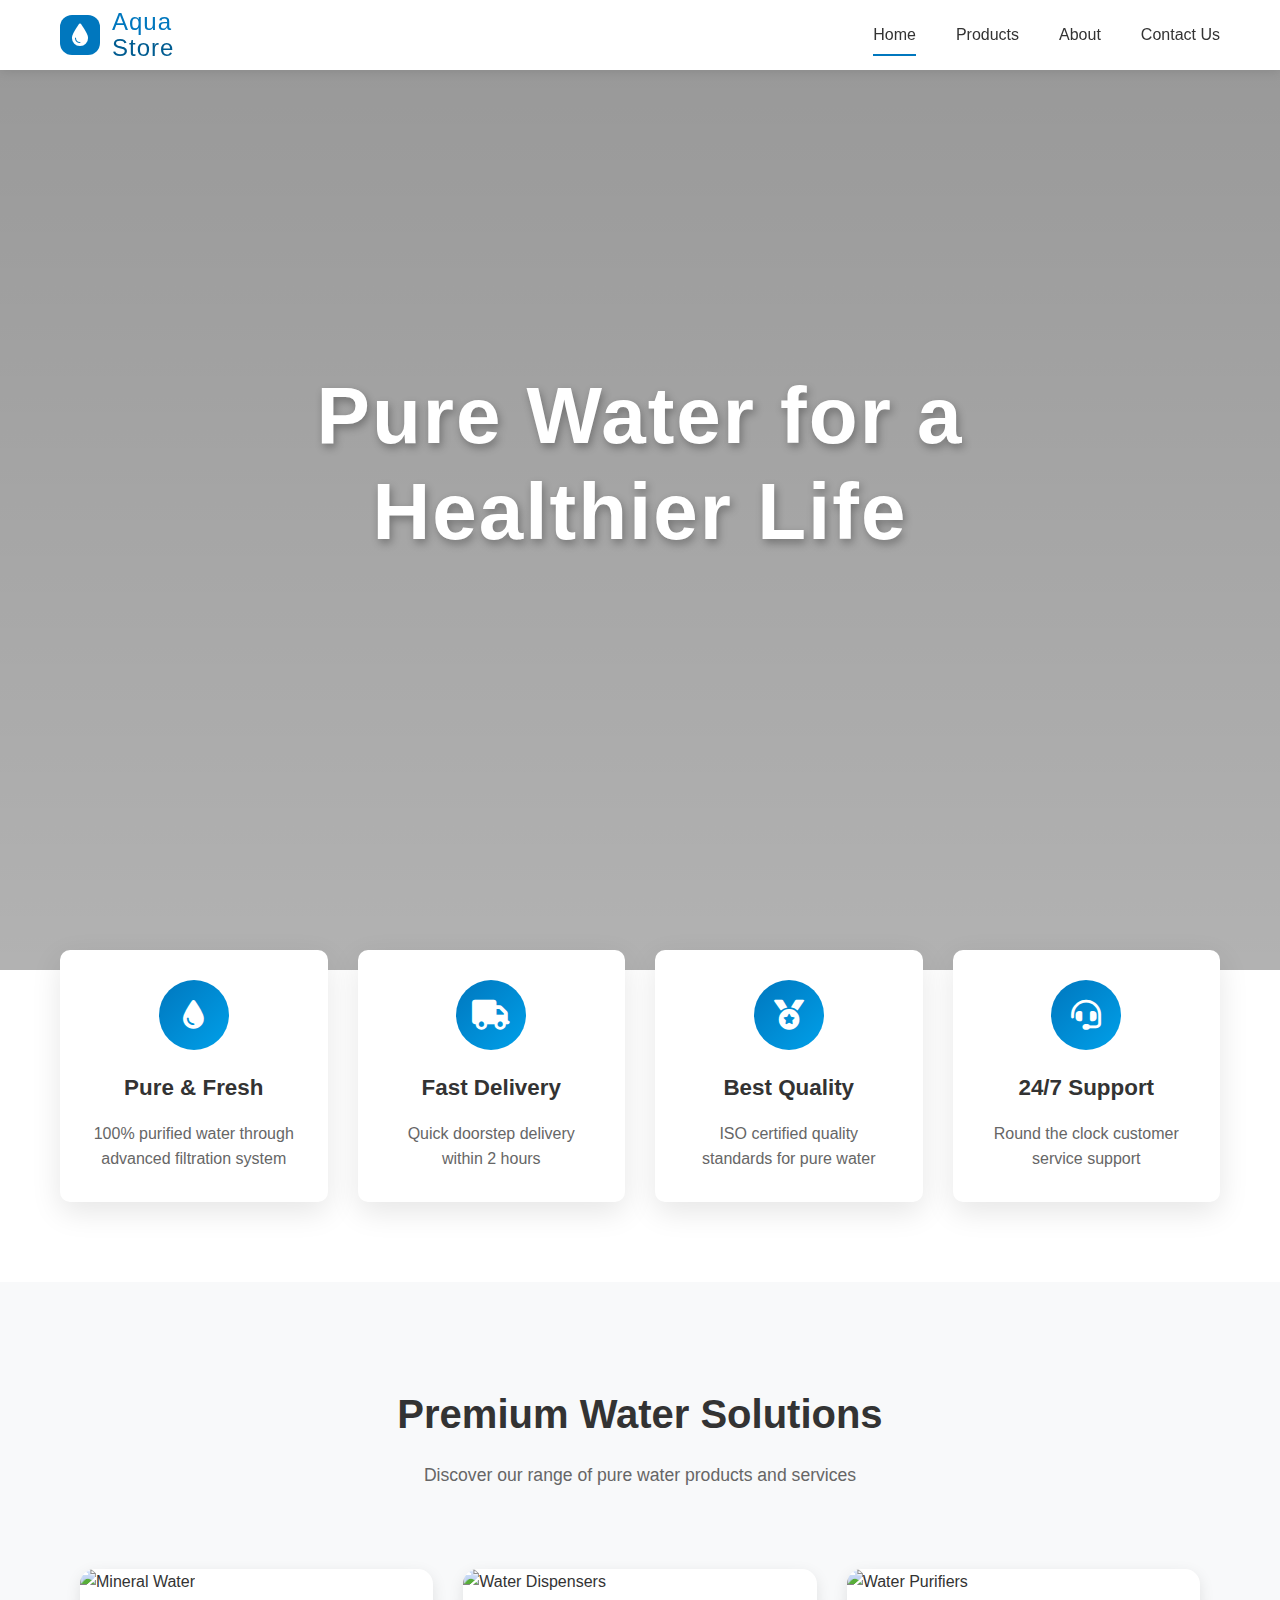
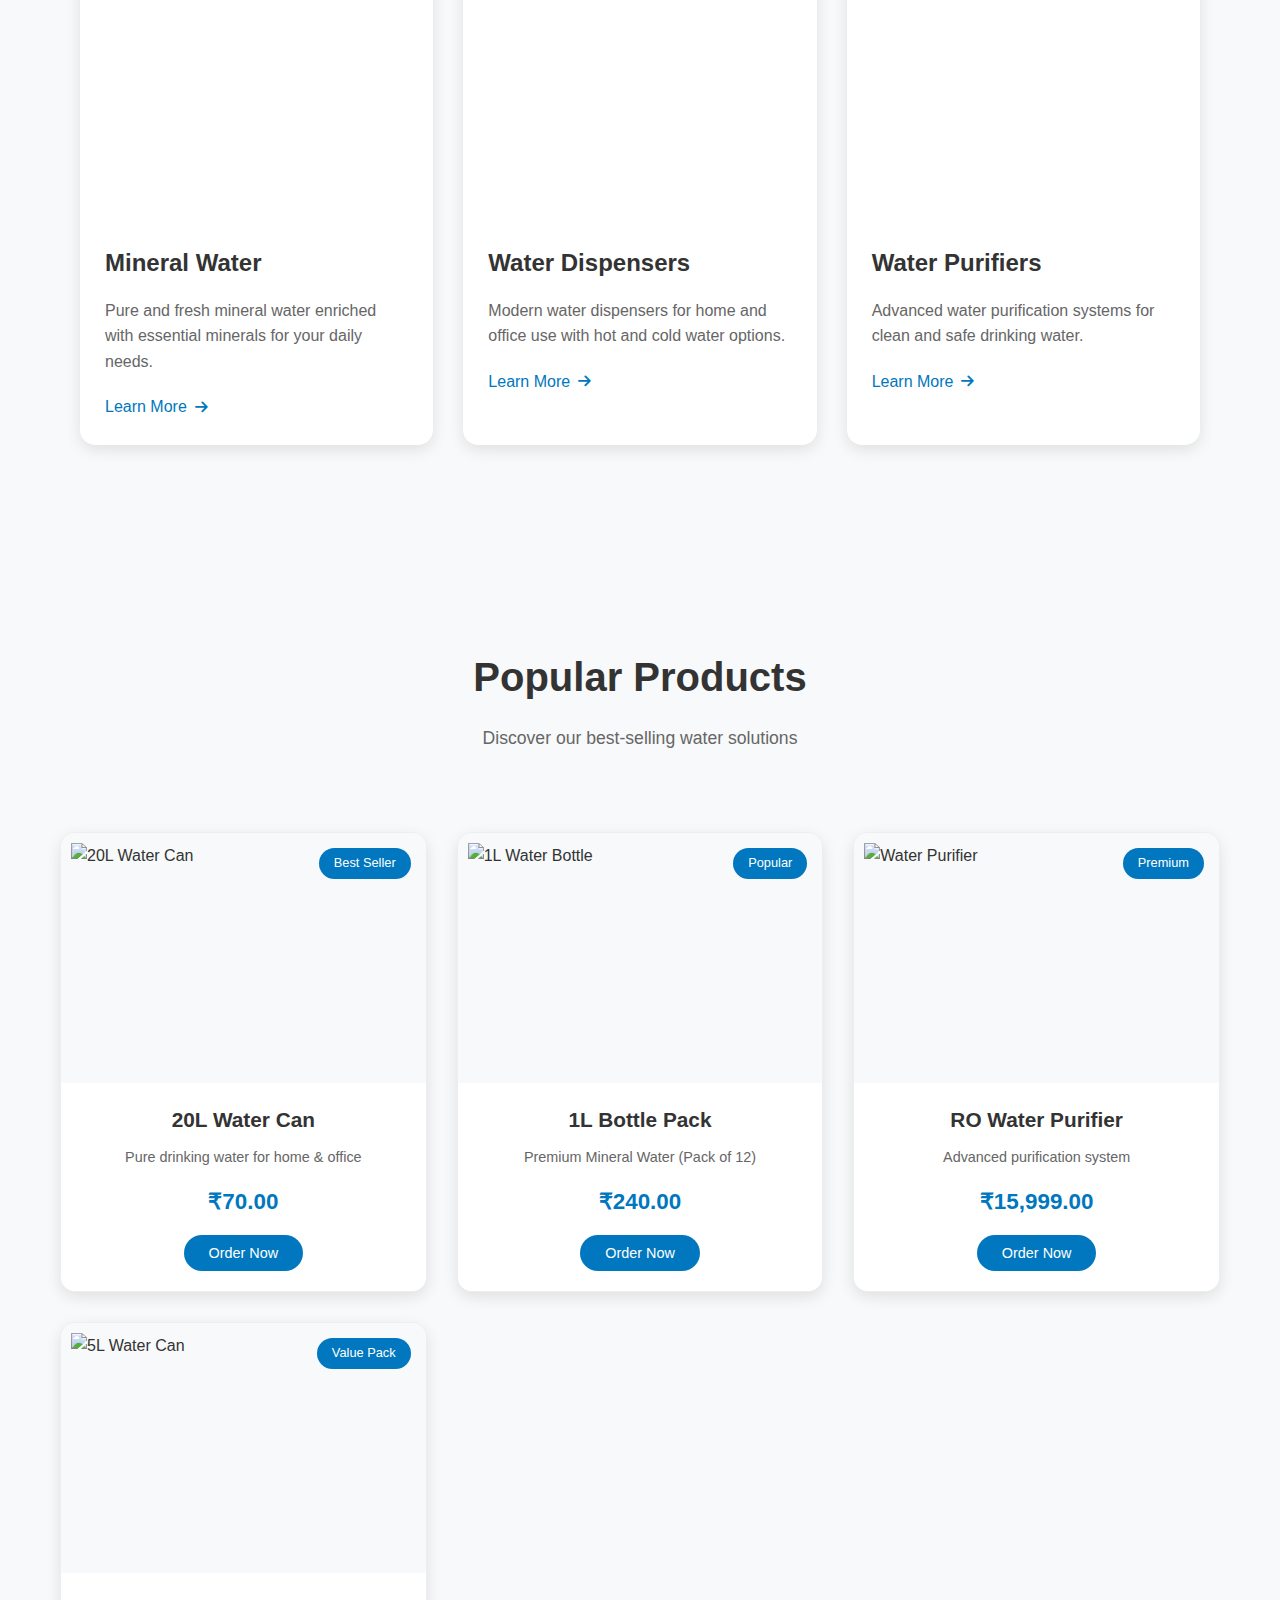
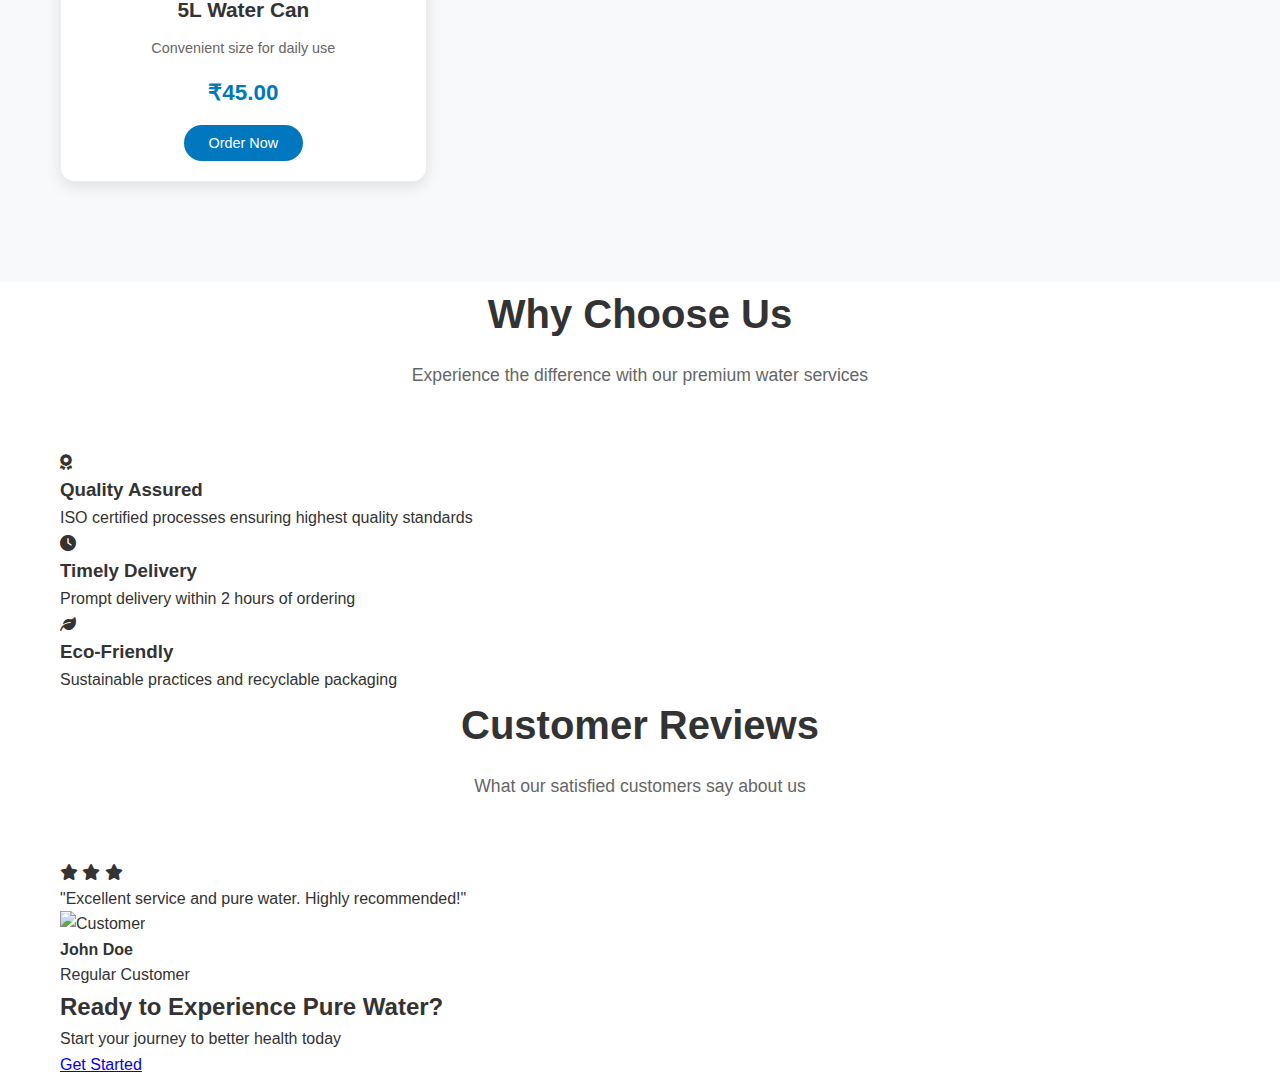
==== index.html @ cf0a8f60 "aqua store" ====
<!DOCTYPE html>
<html lang="en">
<head>
    <meta charset="UTF-8">
    <meta name="viewport" content="width=device-width, initial-scale=1.0">
    <title>Aqua Store - Pure Water Solutions</title>
    <link rel="stylesheet" href="styles.css">
    <link rel="stylesheet" href="https://cdnjs.cloudflare.com/ajax/libs/font-awesome/6.0.0/css/all.min.css">
</head>
<body>
    <!-- Navigation Bar with Modern Simple Logo -->
    <nav class="navbar">
        <div class="nav-container">
            <div class="logo">
                <a href="index.html">
                    <div class="logo-icon">
                        <i class="fas fa-tint"></i>
                    </div>
                    <div class="logo-text">
                        <span class="logo-primary">Aqua</span>
                        <span class="logo-secondary">Store</span>
                    </div>
                </a>
            </div>
            
            <div class="nav-links">
                <a href="index.html" class="active">Home</a>
                <a href="products.html">Products</a>
                <a href="about.html">About</a>
                <a href="contact.html">Contact Us</a>
            </div>

            <div class="mobile-menu">
                <i class="fas fa-bars"></i>
            </div>
        </div>
    </nav>

    <!-- Hero Section -->
    <section class="hero">
        <div class="hero-overlay"></div>
        <div class="hero-content">
            <h1>Pure Water for a<br>Healthier Life</h1>
            <p>Delivering premium quality drinking water to your doorstep</p>
        </div>
    </section>

    <!-- After Hero Section -->
    <section class="features-section">
        <div class="container">
            <div class="features-grid">
                <!-- Feature 1 -->
                <div class="feature-card">
                    <div class="feature-icon">
                        <i class="fas fa-tint"></i>
                    </div>
                    <div class="feature-content">
                        <h3>Pure & Fresh</h3>
                        <p>100% purified water through advanced filtration system</p>
                    </div>
                </div>

                <!-- Feature 2 -->
                <div class="feature-card">
                    <div class="feature-icon">
                        <i class="fas fa-truck"></i>
                    </div>
                    <div class="feature-content">
                        <h3>Fast Delivery</h3>
                        <p>Quick doorstep delivery within 2 hours</p>
                    </div>
                </div>

                <!-- Feature 3 -->
                <div class="feature-card">
                    <div class="feature-icon">
                        <i class="fas fa-medal"></i>
                    </div>
                    <div class="feature-content">
                        <h3>Best Quality</h3>
                        <p>ISO certified quality standards for pure water</p>
                    </div>
                </div>

                <!-- Feature 4 -->
                <div class="feature-card">
                    <div class="feature-icon">
                        <i class="fas fa-headset"></i>
                    </div>
                    <div class="feature-content">
                        <h3>24/7 Support</h3>
                        <p>Round the clock customer service support</p>
                    </div>
                </div>
            </div>
        </div>
    </section>

    <!-- About/Services Section -->
    <section class="services-section">
        <div class="container">
            <div class="section-header">
                <h2>Premium Water Solutions</h2>
                <p>Discover our range of pure water products and services</p>
            </div>

            <div class="services-grid">
                <!-- Service 1 -->
                <div class="service-card">
                    <div class="service-image">
                        <img src="https://images.pexels.com/photos/1000445/pexels-photo-1000445.jpeg" alt="Mineral Water">
                    </div>
                    <div class="service-content">
                        <h3>Mineral Water</h3>
                        <p>Pure and fresh mineral water enriched with essential minerals for your daily needs.</p>
                        <a href="#" class="learn-more">Learn More <i class="fas fa-arrow-right"></i></a>
                    </div>
                </div>

                <!-- Service 2 -->
                <div class="service-card">
                    <div class="service-image">
                        <img src="https://images.pexels.com/photos/1346132/pexels-photo-1346132.jpeg" alt="Water Dispensers">
                    </div>
                    <div class="service-content">
                        <h3>Water Dispensers</h3>
                        <p>Modern water dispensers for home and office use with hot and cold water options.</p>
                        <a href="#" class="learn-more">Learn More <i class="fas fa-arrow-right"></i></a>
                    </div>
                </div>

                <!-- Service 3 -->
                <div class="service-card">
                    <div class="service-image">
                        <img src="https://images.pexels.com/photos/4495761/pexels-photo-4495761.jpeg" alt="Water Purifiers">
                    </div>
                    <div class="service-content">
                        <h3>Water Purifiers</h3>
                        <p>Advanced water purification systems for clean and safe drinking water.</p>
                        <a href="#" class="learn-more">Learn More <i class="fas fa-arrow-right"></i></a>
                    </div>
                </div>
            </div>
        </div>
    </section>

    <!-- Popular Products Section -->
    <section class="popular-products">
        <div class="container">
            <div class="section-header">
                <h2>Popular Products</h2>
                <p>Discover our best-selling water solutions</p>
            </div>
            
            <div class="products-grid">
                <!-- Product 1 - 20L Can -->
                <div class="product-card">
                    <div class="product-image">
                        <img src="https://images.pexels.com/photos/7879909/pexels-photo-7879909.jpeg" alt="20L Water Can">
                        <div class="product-tag">Best Seller</div>
                    </div>
                    <div class="product-info">
                        <h3>20L Water Can</h3>
                        <p>Pure drinking water for home & office</p>
                        <div class="product-price">₹70.00</div>
                        <button class="order-btn">Order Now</button>
                    </div>
                </div>

                <!-- Product 2 - 1L Bottle Pack -->
                <div class="product-card">
                    <div class="product-image">
                        <img src="https://images.pexels.com/photos/1000084/pexels-photo-1000084.jpeg" alt="1L Water Bottle">
                        <div class="product-tag">Popular</div>
                    </div>
                    <div class="product-info">
                        <h3>1L Bottle Pack</h3>
                        <p>Premium Mineral Water (Pack of 12)</p>
                        <div class="product-price">₹240.00</div>
                        <button class="order-btn">Order Now</button>
                    </div>
                </div>

                <!-- Product 3 - Water Purifier -->
                <div class="product-card">
                    <div class="product-image">
                        <img src="https://images.pexels.com/photos/7879838/pexels-photo-7879838.jpeg" alt="Water Purifier">
                        <div class="product-tag">Premium</div>
                    </div>
                    <div class="product-info">
                        <h3>RO Water Purifier</h3>
                        <p>Advanced purification system</p>
                        <div class="product-price">₹15,999.00</div>
                        <button class="order-btn">Order Now</button>
                    </div>
                </div>

                <!-- Product 4 - 5L Can -->
                <div class="product-card">
                    <div class="product-image">
                        <img src="https://images.pexels.com/photos/7879836/pexels-photo-7879836.jpeg" alt="5L Water Can">
                        <div class="product-tag">Value Pack</div>
                    </div>
                    <div class="product-info">
                        <h3>5L Water Can</h3>
                        <p>Convenient size for daily use</p>
                        <div class="product-price">₹45.00</div>
                        <button class="order-btn">Order Now</button>
                    </div>
                </div>
            </div>
        </div>
    </section>

    <!-- Why Choose Us Section -->
    <section class="why-choose-us">
        <div class="container">
            <div class="section-header">
                <h2>Why Choose Us</h2>
                <p>Experience the difference with our premium water services</p>
            </div>

            <div class="benefits-grid">
                <!-- Benefit 1 -->
                <div class="benefit-card">
                    <div class="benefit-icon">
                        <i class="fas fa-award"></i>
                    </div>
                    <h3>Quality Assured</h3>
                    <p>ISO certified processes ensuring highest quality standards</p>
                </div>

                <!-- Benefit 2 -->
                <div class="benefit-card">
                    <div class="benefit-icon">
                        <i class="fas fa-clock"></i>
                    </div>
                    <h3>Timely Delivery</h3>
                    <p>Prompt delivery within 2 hours of ordering</p>
                </div>

                <!-- Benefit 3 -->
                <div class="benefit-card">
                    <div class="benefit-icon">
                        <i class="fas fa-leaf"></i>
                    </div>
                    <h3>Eco-Friendly</h3>
                    <p>Sustainable practices and recyclable packaging</p>
                </div>
            </div>
        </div>
    </section>

    <!-- Customer Reviews Section -->
    <section class="customer-reviews">
        <div class="container">
            <div class="section-header">
                <h2>Customer Reviews</h2>
                <p>What our satisfied customers say about us</p>
            </div>

            <div class="reviews-grid">
                <!-- Review 1 -->
                <div class="review-card">
                    <div class="review-rating">
                        <i class="fas fa-star"></i>
                        <i class="fas fa-star"></i>
                        <i class="fas fa-star"></i>
                    </div>
                    <p class="review-text">"Excellent service and pure water. Highly recommended!"</p>
                    <div class="customer">
                        <img src="images/customer1.jpg" alt="Customer">
                        <div class="customer-info">
                            <h4>John Doe</h4>
                            <span>Regular Customer</span>
                        </div>
                    </div>
                </div>
                <!-- More review cards -->
            </div>
        </div>
    </section>

    <!-- Call to Action Section -->
    <section class="cta">
        <div class="container">
            <div class="cta-content">
                <h2>Ready to Experience Pure Water?</h2>
                <p>Start your journey to better health today</p>
                <a href="#contact" class="btn primary-btn">Get Started</a>
            </div>
        </div>
    </section>
</body>
</html>
---- styles.css ----
/* Base Styles */
:root {
    --primary-color: #0077be;
    --secondary-color: #005c91;
    --text-color: #333;
    --light-gray: #f8f9fa;
    --white: #ffffff;
}

* {
    margin: 0;
    padding: 0;
    box-sizing: border-box;
}

body {
    font-family: 'Arial', sans-serif;
    line-height: 1.6;
    color: var(--text-color);
}

.container {
    max-width: 1200px;
    margin: 0 auto;
    padding: 0 20px;
}

/* Hero Section with Professional Water Background */
.hero {
    height: 100vh;
    background: url('https://images.pexels.com/photos/1001682/pexels-photo-1001682.jpeg?auto=compress&cs=tinysrgb&w=1260&h=750&dpr=2') no-repeat center center;
    background-size: cover;
    position: relative;
    display: flex;
    align-items: center;
    justify-content: center;
    margin-top: 70px;
}

.hero-overlay {
    position: absolute;
    top: 0;
    left: 0;
    right: 0;
    bottom: 0;
    background: linear-gradient(
        rgba(0, 0, 0, 0.4),
        rgba(0, 0, 0, 0.3)
    );
}

.hero-content {
    position: relative;
    z-index: 2;
    max-width: 900px;
    padding: 0 20px;
    color: white;
    text-align: center;
    animation: fadeIn 1.5s ease;
}

.hero h1 {
    font-size: 5rem;
    font-weight: 800;
    margin-bottom: 25px;
    animation: scaleIn 1.2s ease;
    text-shadow: 2px 4px 8px rgba(0, 0, 0, 0.3);
    line-height: 1.2;
    letter-spacing: 2px;
}

.hero p {
    font-size: 1.8rem;
    animation: fadeInUp 1s ease 0.5s;
    opacity: 0;
    animation-fill-mode: forwards;
    text-shadow: 1px 2px 4px rgba(0, 0, 0, 0.3);
    max-width: 700px;
    margin: 0 auto;
    line-height: 1.5;
    letter-spacing: 0.5px;
}

/* Enhanced Animations */
@keyframes fadeIn {
    from {
        opacity: 0;
    }
    to {
        opacity: 1;
    }
}

@keyframes scaleIn {
    from {
        opacity: 0;
        transform: scale(0.9);
    }
    to {
        opacity: 1;
        transform: scale(1);
    }
}

@keyframes fadeInUp {
    from {
        opacity: 0;
        transform: translateY(30px);
    }
    to {
        opacity: 0.9;
        transform: translateY(0);
    }
}

/* Text Selection Color */
.hero ::selection {
    background: rgba(0, 119, 190, 0.3);
    color: white;
}

/* Responsive Styles */
@media (max-width: 1200px) {
    .hero h1 {
        font-size: 4.5rem;
    }

    .hero p {
        font-size: 1.6rem;
    }
}

@media (max-width: 768px) {
    .hero h1 {
        font-size: 3.8rem;
    }

    .hero p {
        font-size: 1.4rem;
    }
}

@media (max-width: 480px) {
    .hero h1 {
        font-size: 3rem;
    }

    .hero p {
        font-size: 1.2rem;
        padding: 0 10px;
    }
}

/* Optional: Add a subtle floating animation */
.hero-content {
    animation: float 6s ease-in-out infinite;
}

@keyframes float {
    0%, 100% {
        transform: translateY(0);
    }
    50% {
        transform: translateY(-10px);
    }
}

/* Product Header Styles */
.product-header {
    background: linear-gradient(rgba(0, 119, 190, 0.9), rgba(0, 119, 190, 0.9)),
                url('../images/products-banner.jpg');
    background-size: cover;
    background-position: center;
    padding: 80px 0;
    text-align: center;
    color: white;
    margin-top: 60px;
}

.product-header h1 {
    font-size: 2.5rem;
    margin-bottom: 15px;
    font-weight: 600;
}

.product-header p {
    font-size: 1.1rem;
    opacity: 0.9;
}

/* Category Filters */
.product-categories {
    padding: 60px 0;
}

.category-filters {
    display: flex;
    justify-content: center;
    gap: 15px;
    margin-bottom: 40px;
    flex-wrap: wrap;
}

.filter-btn {
    padding: 12px 24px;
    border: none;
    background: white;
    color: #333;
    border-radius: 30px;
    cursor: pointer;
    transition: all 0.3s ease;
    font-size: 0.95rem;
    box-shadow: 0 2px 10px rgba(0,0,0,0.1);
}

.filter-btn.active,
.filter-btn:hover {
    background: #0077be;
    color: white;
}

/* Products Grid */
.products-grid {
    display: grid;
    grid-template-columns: repeat(auto-fill, minmax(220px, 1fr));
    gap: 20px;
    padding: 20px 0;
}

.product-card {
    background: white;
    border-radius: 8px;
    overflow: hidden;
    box-shadow: 0 3px 10px rgba(0,0,0,0.1);
    transition: transform 0.3s ease;
    border: 1px solid #eee;
}

.product-card:hover {
    transform: translateY(-5px);
    box-shadow: 0 5px 15px rgba(0,0,0,0.15);
}

.product-image {
    position: relative;
    width: 100%;
    height: 200px;
    background: #f8f9fa;
    overflow: hidden;
    display: flex;
    align-items: center;
    justify-content: center;
}

.product-image img {
    width: 100%;
    height: 100%;
    object-fit: contain;
    padding: 10px;
    transition: transform 0.3s ease;
}

.product-card:hover .product-image img {
    transform: scale(1.05);
}

.product-overlay {
    position: absolute;
    top: 0;
    left: 0;
    right: 0;
    bottom: 0;
    background: rgba(0, 0, 0, 0.5);
    display: flex;
    align-items: center;
    justify-content: center;
    opacity: 0;
    transition: opacity 0.3s ease;
}

.product-card:hover .product-overlay {
    opacity: 1;
}

.quick-view {
    padding: 8px 20px;
    background: white;
    color: #333;
    border: none;
    border-radius: 25px;
    cursor: pointer;
    font-weight: 500;
    transition: all 0.3s ease;
    font-size: 0.9rem;
}

.quick-view:hover {
    background: #0077be;
    color: white;
}

.product-info {
    padding: 15px;
    background: white;
}

.product-info h3 {
    font-size: 1.1rem;
    color: #333;
    margin-bottom: 5px;
    font-weight: 600;
}

.product-desc {
    font-size: 0.85rem;
    color: #666;
    margin-bottom: 12px;
}

.product-details {
    display: flex;
    justify-content: space-between;
    align-items: center;
}

.price {
    font-size: 1.1rem;
    font-weight: 600;
    color: #0077be;
}

.add-to-cart {
    padding: 6px 15px;
    background: #0077be;
    color: white;
    border: none;
    border-radius: 25px;
    cursor: pointer;
    transition: all 0.3s ease;
    font-size: 0.85rem;
}

.add-to-cart:hover {
    background: #005c91;
}

/* Responsive Design */
@media (max-width: 992px) {
    .products-grid {
        grid-template-columns: repeat(auto-fill, minmax(200px, 1fr));
        gap: 15px;
    }
}

@media (max-width: 768px) {
    .product-header {
        padding: 60px 0;
    }

    .product-header h1 {
        font-size: 2rem;
    }

    .category-filters {
        gap: 10px;
    }

    .filter-btn {
        padding: 10px 20px;
        font-size: 0.9rem;
    }

    .products-grid {
        grid-template-columns: repeat(auto-fill, minmax(180px, 1fr));
        gap: 15px;
    }

    .product-image {
        height: 180px;
    }
}

@media (max-width: 576px) {
    .product-header h1 {
        font-size: 1.8rem;
    }

    .product-header p {
        font-size: 1rem;
    }

    .category-filters {
        flex-direction: column;
        align-items: center;
    }

    .filter-btn {
        width: 100%;
        max-width: 200px;
    }

    .products-grid {
        grid-template-columns: repeat(2, 1fr);
        gap: 10px;
    }

    .product-image {
        height: 160px;
    }

    .product-info {
        padding: 10px;
    }

    .product-info h3 {
        font-size: 1rem;
    }

    .price {
        font-size: 1rem;
    }

    .add-to-cart {
        padding: 5px 12px;
        font-size: 0.8rem;
    }
}

/* Navigation Styles */
.navbar {
    position: fixed;
    top: 0;
    left: 0;
    right: 0;
    background: rgba(255, 255, 255, 0.95);
    box-shadow: 0 2px 10px rgba(0, 0, 0, 0.1);
    z-index: 1000;
    backdrop-filter: blur(10px);
}

.nav-container {
    max-width: 1200px;
    margin: 0 auto;
    padding: 0 20px;
    height: 80px;
    display: flex;
    justify-content: space-between;
    align-items: center;
}

/* Logo Styles */
.logo a {
    display: flex;
    align-items: center;
    text-decoration: none;
    color: var(--primary-color);
    gap: 10px;
}

.logo i {
    font-size: 2rem;
    color: var(--primary-color);
}

.logo span {
    font-size: 1.5rem;
    font-weight: 400;
    letter-spacing: 1px;
}

.logo strong {
    font-weight: 700;
    color: var(--secondary-color);
}

/* Optional: Add logo animation */
.logo i {
    animation: droplet 2s infinite;
}

@keyframes droplet {
    0% { transform: translateY(0); }
    50% { transform: translateY(3px); }
    100% { transform: translateY(0); }
}

/* Navigation Links */
.nav-links {
    display: flex;
    gap: 40px;
    align-items: center;
}

.nav-links a {
    text-decoration: none;
    color: var(--text-color);
    font-size: 1rem;
    font-weight: 500;
    padding: 8px 0;
    position: relative;
    transition: color 0.3s ease;
}

.nav-links a:hover {
    color: var(--primary-color);
}

.nav-links a::after {
    content: '';
    position: absolute;
    bottom: 0;
    left: 0;
    width: 0;
    height: 2px;
    background: var(--primary-color);
    transition: width 0.3s ease;
}

.nav-links a:hover::after,
.nav-links a.active::after {
    width: 100%;
}

/* Mobile Menu Icon */
.mobile-menu {
    display: none;
    cursor: pointer;
    font-size: 1.5rem;
    color: var(--text-color);
}

/* Responsive Navigation */
@media (max-width: 768px) {
    .nav-links {
        position: fixed;
        top: 80px;
        left: -100%;
        width: 100%;
        height: calc(100vh - 80px);
        background: var(--white);
        flex-direction: column;
        justify-content: center;
        gap: 30px;
        transition: left 0.3s ease;
    }

    .nav-links.active {
        left: 0;
    }

    .mobile-menu {
        display: block;
    }

    .logo span {
        font-size: 1.3rem;
    }
}

/* Animation for Mobile Menu */
@keyframes slideIn {
    from {
        opacity: 0;
        transform: translateY(-10px);
    }
    to {
        opacity: 1;
        transform: translateY(0);
    }
}

/* Add this JavaScript for mobile menu functionality */

/* SVG Logo Styles */
.logo {
    padding: 10px 0;
}

.logo a {
    text-decoration: none;
    display: flex;
    align-items: center;
}

.logo-svg {
    height: 40px;
    width: auto;
}

.water-drop {
    fill: var(--primary-color);
    animation: droplet 2s infinite;
}

.logo-text {
    fill: var(--primary-color);
    font-size: 24px;
    font-weight: 400;
    font-family: 'Arial', sans-serif;
    letter-spacing: 1px;
}

.logo-text-bold {
    fill: var(--secondary-color);
    font-size: 24px;
    font-weight: 700;
    font-family: 'Arial', sans-serif;
    letter-spacing: 1px;
}

/* Logo Animation */
@keyframes droplet {
    0% { transform: translateY(0); }
    50% { transform: translateY(3px); }
    100% { transform: translateY(0); }
}

/* Updated Navbar Styles */
.navbar {
    position: fixed;
    top: 0;
    left: 0;
    right: 0;
    background: rgba(255, 255, 255, 0.98);
    box-shadow: 0 2px 10px rgba(0, 0, 0, 0.1);
    z-index: 1000;
}

.nav-container {
    max-width: 1200px;
    margin: 0 auto;
    padding: 0 20px;
    height: 70px;
    display: flex;
    justify-content: space-between;
    align-items: center;
}

/* Responsive Styles */
@media (max-width: 768px) {
    .logo-svg {
        height: 35px;
    }
    
    .nav-container {
        height: 60px;
    }
}

@media (max-width: 480px) {
    .logo-svg {
        height: 30px;
    }
}

/* Modern Logo Styles */
.logo a {
    display: flex;
    align-items: center;
    text-decoration: none;
    gap: 12px;
}

.logo-icon {
    width: 40px;
    height: 40px;
    background: var(--primary-color);
    border-radius: 12px;
    display: flex;
    align-items: center;
    justify-content: center;
}

.logo-icon i {
    color: white;
    font-size: 1.5rem;
}

.logo-text {
    display: flex;
    flex-direction: column;
    line-height: 1.1;
}

.logo-primary {
    font-size: 1.4rem;
    font-weight: 600;
    color: var(--primary-color);
}

.logo-secondary {
    font-size: 1rem;
    color: var(--secondary-color);
    letter-spacing: 2px;
}

/* Animations */
@keyframes fadeInUp {
    from {
        opacity: 0;
        transform: translateY(20px);
    }
    to {
        opacity: 1;
        transform: translateY(0);
    }
}

/* Responsive Styles */
@media (max-width: 1200px) {
    .hero-content {
        padding: 0 40px;
    }

    .hero h1 {
        font-size: 4.2rem;
    }
}

@media (max-width: 768px) {
    .hero-content {
        padding: 0 30px;
        margin-left: 0;
    }

    .hero h1 {
        font-size: 3.5rem;
    }

    .hero p {
        font-size: 1.3rem;
    }
}

@media (max-width: 480px) {
    .hero-content {
        padding: 0 20px;
        text-align: center;
    }

    .hero h1 {
        font-size: 2.8rem;
    }

    .hero p {
        font-size: 1.2rem;
    }
}

/* Features Section Styles */
.features-section {
    padding: 80px 0;
    background: #ffffff;
}

.container {
    max-width: 1200px;
    margin: 0 auto;
    padding: 0 20px;
}

.features-grid {
    display: grid;
    grid-template-columns: repeat(4, 1fr);
    gap: 30px;
    margin-top: -100px; /* Pull features up over hero section */
    position: relative;
    z-index: 10;
}

.feature-card {
    background: white;
    padding: 30px;
    border-radius: 10px;
    box-shadow: 0 10px 30px rgba(0, 0, 0, 0.1);
    transition: transform 0.3s ease;
    text-align: center;
}

.feature-card:hover {
    transform: translateY(-5px);
}

.feature-icon {
    width: 70px;
    height: 70px;
    background: linear-gradient(135deg, #0077be, #00a0e9);
    border-radius: 50%;
    display: flex;
    align-items: center;
    justify-content: center;
    margin: 0 auto 20px;
}

.feature-icon i {
    font-size: 30px;
    color: white;
}

.feature-content h3 {
    color: #333;
    font-size: 1.4rem;
    margin-bottom: 15px;
    font-weight: 600;
}

.feature-content p {
    color: #666;
    font-size: 1rem;
    line-height: 1.6;
}

/* Hover Effects */
.feature-card:hover .feature-icon {
    animation: pulse 1s infinite;
}

@keyframes pulse {
    0% {
        transform: scale(1);
    }
    50% {
        transform: scale(1.05);
    }
    100% {
        transform: scale(1);
    }
}

/* Responsive Design */
@media (max-width: 1024px) {
    .features-grid {
        grid-template-columns: repeat(2, 1fr);
        gap: 20px;
        margin-top: -50px;
    }
}

@media (max-width: 768px) {
    .features-section {
        padding: 60px 0;
    }

    .feature-card {
        padding: 25px;
    }

    .feature-icon {
        width: 60px;
        height: 60px;
    }

    .feature-icon i {
        font-size: 25px;
    }

    .feature-content h3 {
        font-size: 1.2rem;
    }
}

@media (max-width: 480px) {
    .features-grid {
        grid-template-columns: 1fr;
        margin-top: 20px;
    }

    .features-section {
        padding: 40px 0;
    }
}

/* Services Section Styles */
.services-section {
    padding: 100px 0;
    background: #f8f9fa;
}

.section-header {
    text-align: center;
    margin-bottom: 60px;
}

.section-header h2 {
    font-size: 2.5rem;
    color: #333;
    margin-bottom: 15px;
    font-weight: 700;
}

.section-header p {
    font-size: 1.1rem;
    color: #666;
    max-width: 600px;
    margin: 0 auto;
}

.services-grid {
    display: grid;
    grid-template-columns: repeat(3, 1fr);
    gap: 30px;
    padding: 20px;
}

.service-card {
    background: white;
    border-radius: 15px;
    overflow: hidden;
    box-shadow: 0 5px 15px rgba(0, 0, 0, 0.1);
    transition: transform 0.3s ease;
}

.service-card:hover {
    transform: translateY(-10px);
}

.service-image {
    height: 250px;
    overflow: hidden;
}

.service-image img {
    width: 100%;
    height: 100%;
    object-fit: cover;
    transition: transform 0.3s ease;
}

.service-card:hover .service-image img {
    transform: scale(1.1);
}

.service-content {
    padding: 25px;
}

.service-content h3 {
    font-size: 1.5rem;
    color: #333;
    margin-bottom: 15px;
    font-weight: 600;
}

.service-content p {
    color: #666;
    font-size: 1rem;
    line-height: 1.6;
    margin-bottom: 20px;
}

.learn-more {
    display: inline-flex;
    align-items: center;
    color: #0077be;
    text-decoration: none;
    font-weight: 500;
    gap: 8px;
    transition: gap 0.3s ease;
}

.learn-more:hover {
    gap: 12px;
}

.learn-more i {
    font-size: 0.9rem;
    transition: transform 0.3s ease;
}

.learn-more:hover i {
    transform: translateX(3px);
}

/* Animation for cards */
@keyframes fadeInUp {
    from {
        opacity: 0;
        transform: translateY(20px);
    }
    to {
        opacity: 1;
        transform: translateY(0);
    }
}

.service-card {
    animation: fadeInUp 0.6s ease backwards;
}

/* Popular Products Section Styles */
.popular-products {
    padding: 80px 0;
    background: #f8f9fa;
}

.products-grid {
    display: grid;
    grid-template-columns: repeat(3, 1fr);
    gap: 30px;
    padding: 20px 0;
}

.product-card {
    background: white;
    border-radius: 15px;
    overflow: hidden;
    box-shadow: 0 5px 15px rgba(0, 0, 0, 0.1);
    transition: all 0.3s ease;
}

.product-card:hover {
    transform: translateY(-10px);
    box-shadow: 0 8px 25px rgba(0, 0, 0, 0.15);
}

.product-image {
    position: relative;
    height: 250px;
    overflow: hidden;
}

.product-image img {
    width: 100%;
    height: 100%;
    object-fit: cover;
    transition: transform 0.3s ease;
}

.product-card:hover .product-image img {
    transform: scale(1.1);
}

.product-tag {
    position: absolute;
    top: 15px;
    right: 15px;
    background: #0077be;
    color: white;
    padding: 5px 15px;
    border-radius: 20px;
    font-size: 0.8rem;
    font-weight: 500;
}

.product-info {
    padding: 20px;
    text-align: center;
}

.product-info h3 {
    font-size: 1.3rem;
    color: #333;
    margin-bottom: 10px;
    font-weight: 600;
}

.product-info p {
    color: #666;
    font-size: 0.9rem;
    margin-bottom: 15px;
}

.product-price {
    font-size: 1.4rem;
    color: #0077be;
    font-weight: 700;
    margin-bottom: 15px;
}

.order-btn {
    background: #0077be;
    color: white;
    border: none;
    padding: 10px 25px;
    border-radius: 25px;
    font-size: 0.9rem;
    font-weight: 500;
    cursor: pointer;
    transition: all 0.3s ease;
}

.order-btn:hover {
    background: #005c91;
    transform: translateY(-2px);
}

/* Responsive Design */
@media (max-width: 1024px) {
    .products-grid {
        grid-template-columns: repeat(2, 1fr);
        gap: 20px;
    }
}

@media (max-width: 768px) {
    .product-image {
        height: 200px;
    }
}

@media (max-width: 576px) {
    .products-grid {
        grid-template-columns: 1fr;
    }
}

/* Animation for cards */
.product-card {
    animation: fadeInUp 0.6s ease backwards;
}

.product-card:nth-child(1) { animation-delay: 0.1s; }
.product-card:nth-child(2) { animation-delay: 0.2s; }
.product-card:nth-child(3) { animation-delay: 0.3s; }
.product-card:nth-child(4) { animation-delay: 0.4s; }
.product-card:nth-child(5) { animation-delay: 0.5s; }

@keyframes fadeInUp {
    from {
        opacity: 0;
        transform: translateY(20px);
    }
    to {
        opacity: 1;
        transform: translateY(0);
    }
}
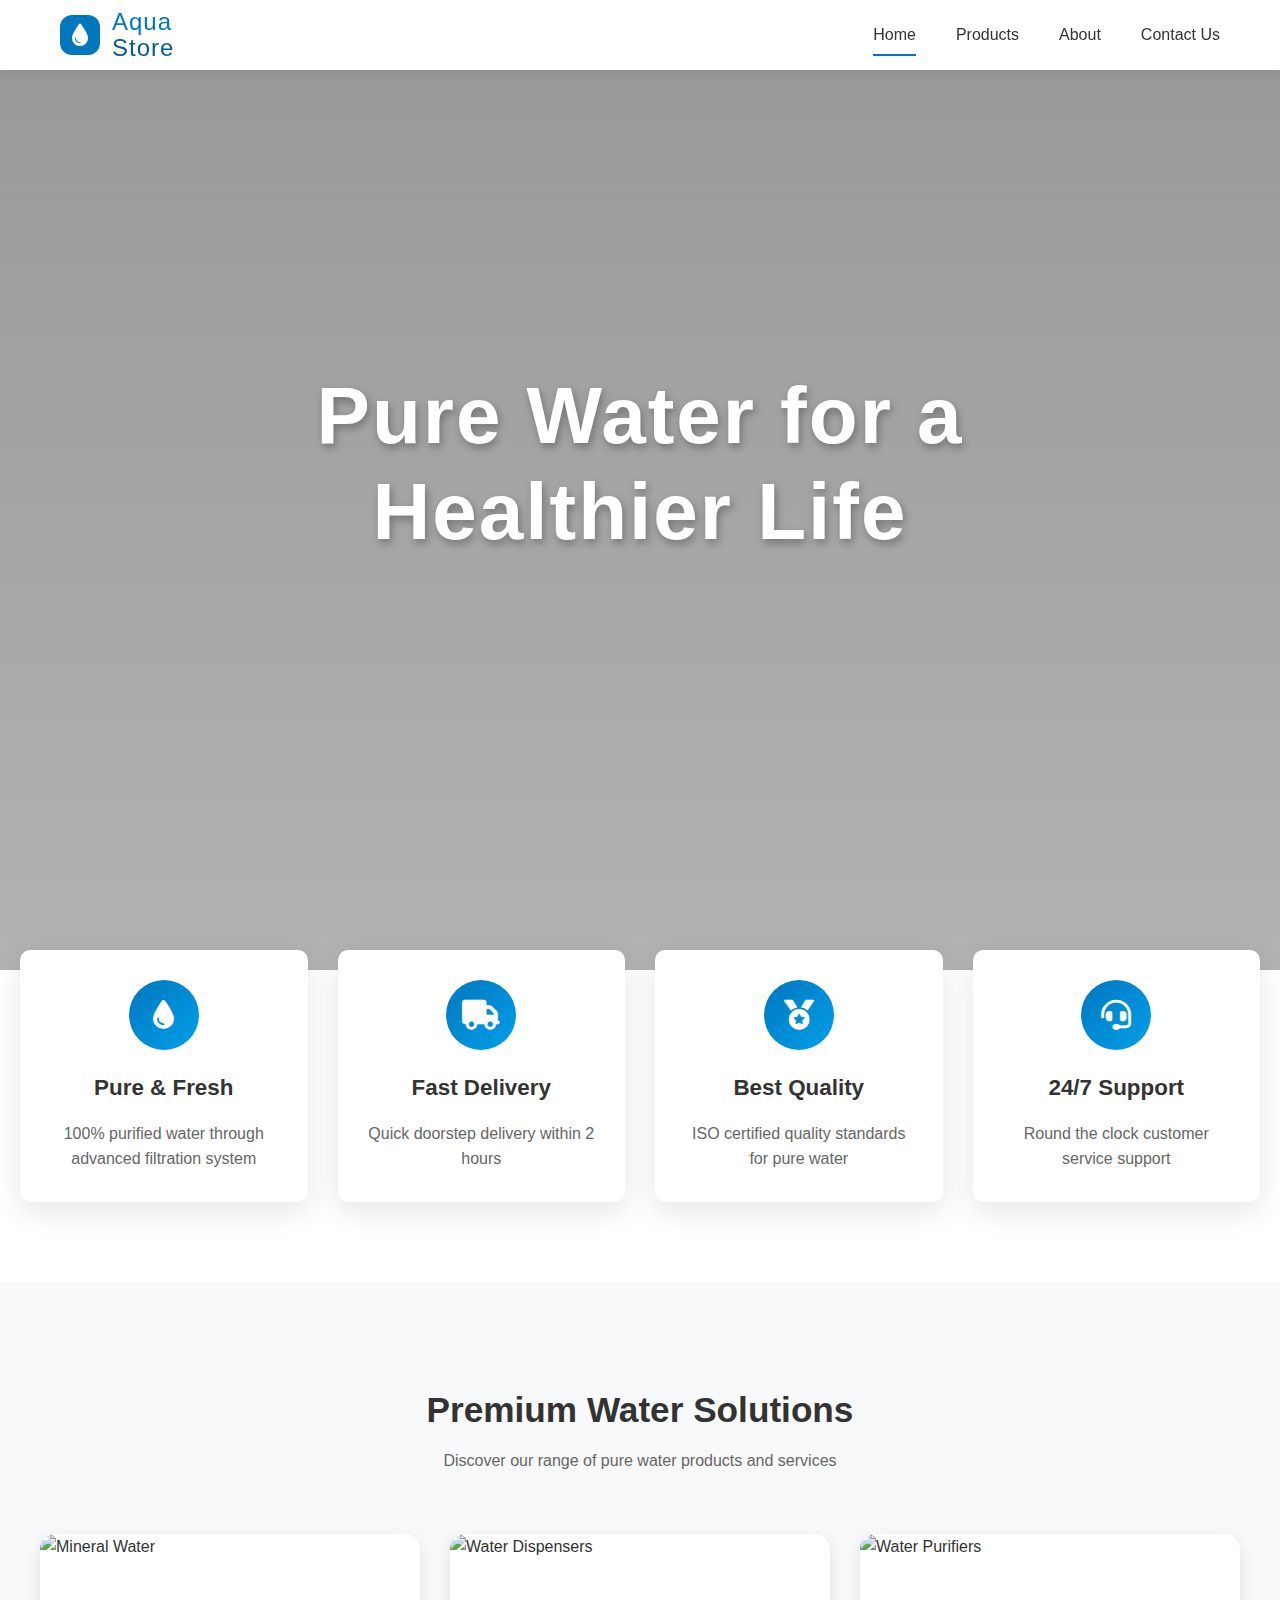
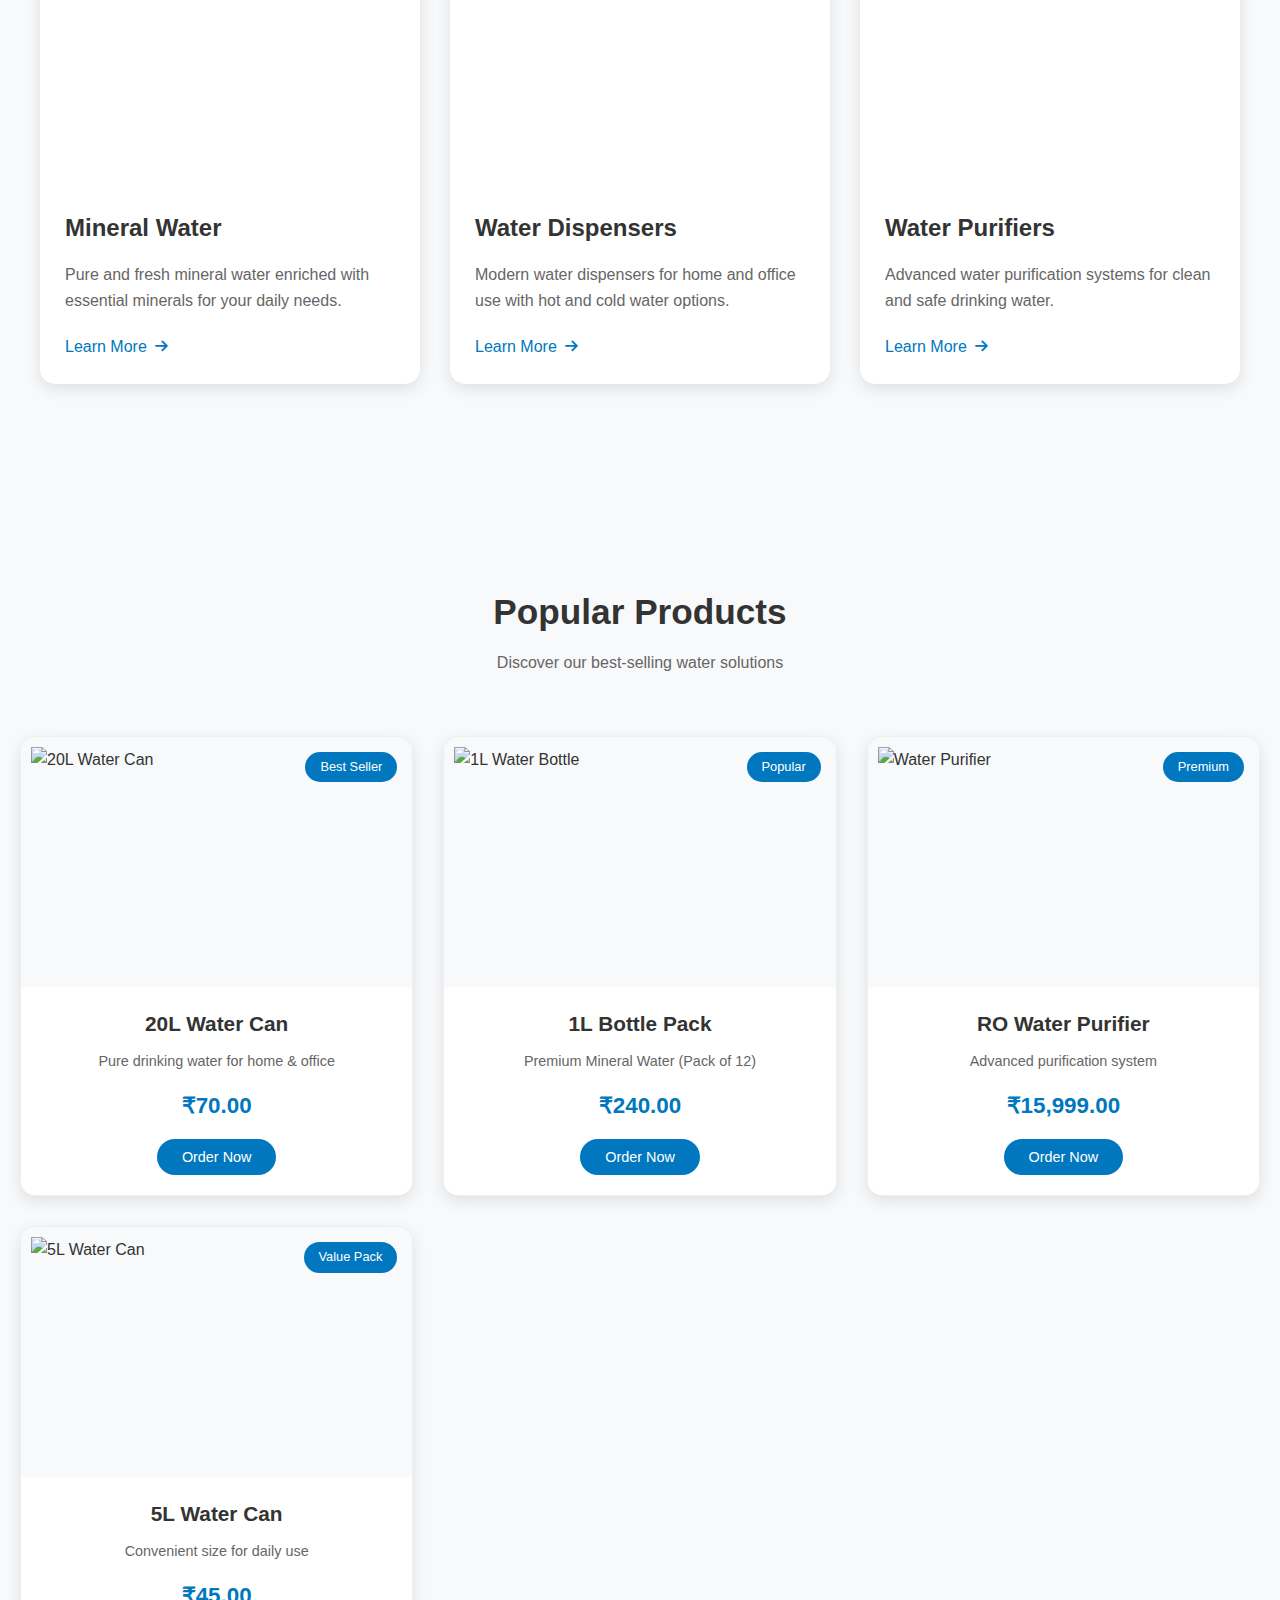
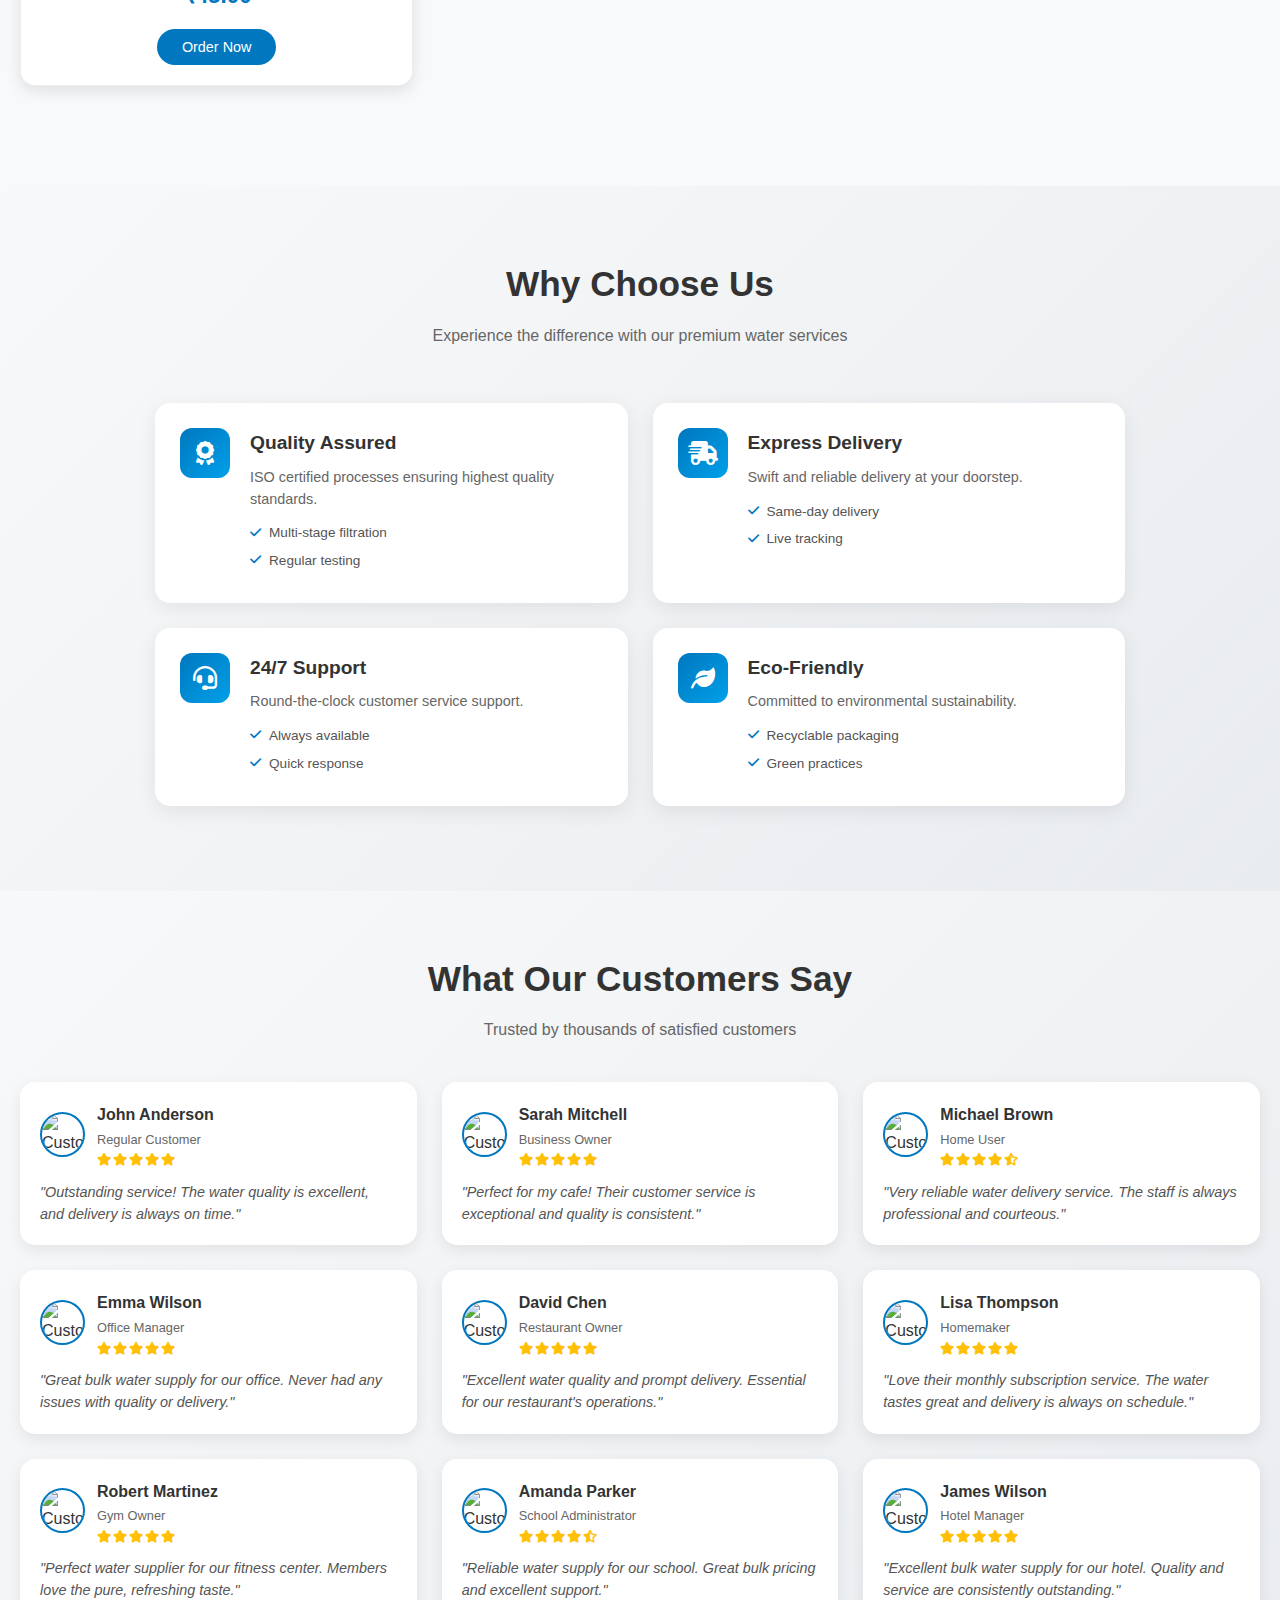
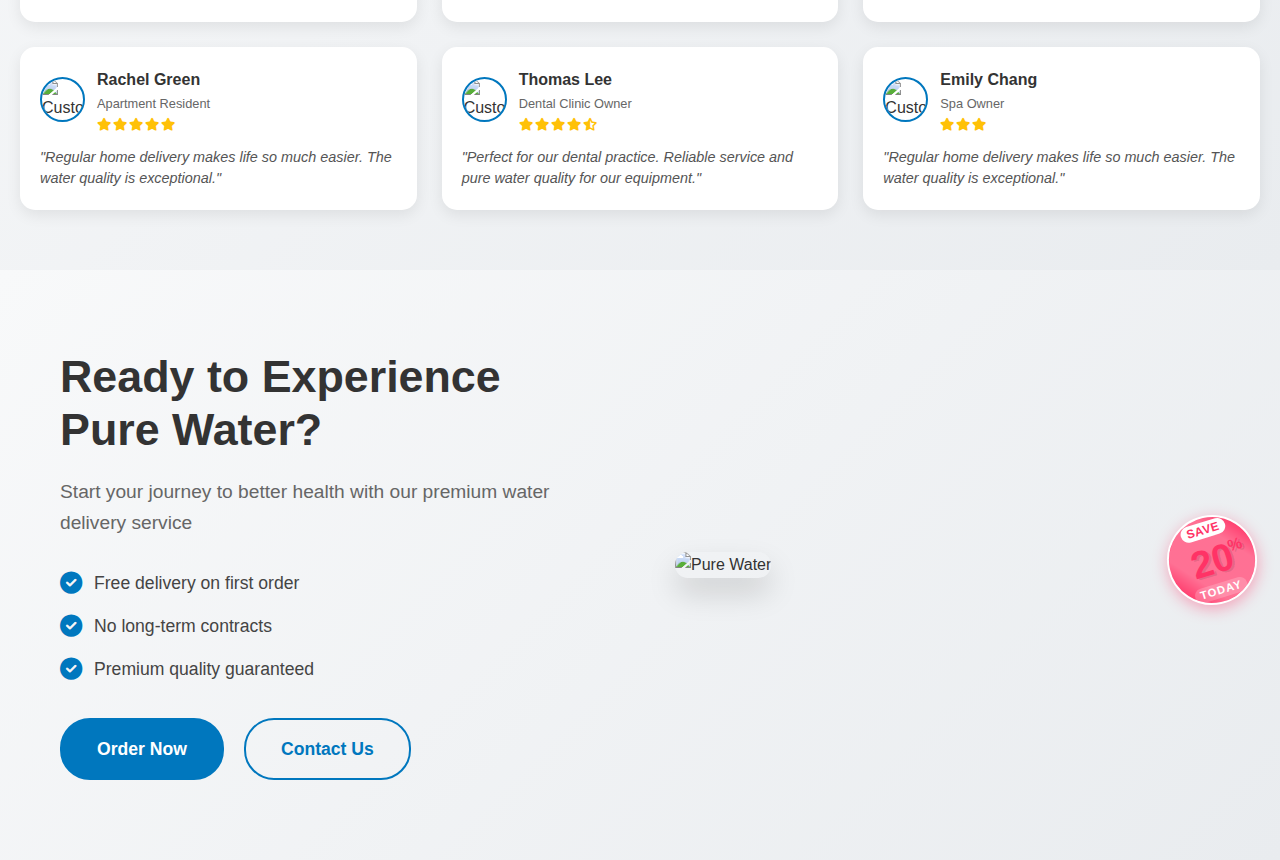
==== commit e70d36d1: "some home page design is done" ====
--- a/index.html
+++ b/index.html
@@ -226,26 +226,59 @@
                     <div class="benefit-icon">
                         <i class="fas fa-award"></i>
                     </div>
-                    <h3>Quality Assured</h3>
-                    <p>ISO certified processes ensuring highest quality standards</p>
+                    <div class="benefit-content">
+                        <h3>Quality Assured</h3>
+                        <p>ISO certified processes ensuring highest quality standards.</p>
+                        <ul class="benefit-list">
+                            <li><i class="fas fa-check"></i> Multi-stage filtration</li>
+                            <li><i class="fas fa-check"></i> Regular testing</li>
+                        </ul>
+                    </div>
                 </div>
 
                 <!-- Benefit 2 -->
                 <div class="benefit-card">
                     <div class="benefit-icon">
-                        <i class="fas fa-clock"></i>
-                    </div>
-                    <h3>Timely Delivery</h3>
-                    <p>Prompt delivery within 2 hours of ordering</p>
+                        <i class="fas fa-truck-fast"></i>
+                    </div>
+                    <div class="benefit-content">
+                        <h3>Express Delivery</h3>
+                        <p>Swift and reliable delivery at your doorstep.</p>
+                        <ul class="benefit-list">
+                            <li><i class="fas fa-check"></i> Same-day delivery</li>
+                            <li><i class="fas fa-check"></i> Live tracking</li>
+                        </ul>
+                    </div>
                 </div>
 
                 <!-- Benefit 3 -->
                 <div class="benefit-card">
                     <div class="benefit-icon">
+                        <i class="fas fa-headset"></i>
+                    </div>
+                    <div class="benefit-content">
+                        <h3>24/7 Support</h3>
+                        <p>Round-the-clock customer service support.</p>
+                        <ul class="benefit-list">
+                            <li><i class="fas fa-check"></i> Always available</li>
+                            <li><i class="fas fa-check"></i> Quick response</li>
+                        </ul>
+                    </div>
+                </div>
+
+                <!-- Benefit 4 -->
+                <div class="benefit-card">
+                    <div class="benefit-icon">
                         <i class="fas fa-leaf"></i>
                     </div>
-                    <h3>Eco-Friendly</h3>
-                    <p>Sustainable practices and recyclable packaging</p>
+                    <div class="benefit-content">
+                        <h3>Eco-Friendly</h3>
+                        <p>Committed to environmental sustainability.</p>
+                        <ul class="benefit-list">
+                            <li><i class="fas fa-check"></i> Recyclable packaging</li>
+                            <li><i class="fas fa-check"></i> Green practices</li>
+                        </ul>
+                    </div>
                 </div>
             </div>
         </div>
@@ -255,39 +288,280 @@
     <section class="customer-reviews">
         <div class="container">
             <div class="section-header">
-                <h2>Customer Reviews</h2>
-                <p>What our satisfied customers say about us</p>
+                <h2>What Our Customers Say</h2>
+                <p>Trusted by thousands of satisfied customers</p>
             </div>
 
             <div class="reviews-grid">
                 <!-- Review 1 -->
                 <div class="review-card">
-                    <div class="review-rating">
-                        <i class="fas fa-star"></i>
-                        <i class="fas fa-star"></i>
-                        <i class="fas fa-star"></i>
-                    </div>
-                    <p class="review-text">"Excellent service and pure water. Highly recommended!"</p>
-                    <div class="customer">
-                        <img src="images/customer1.jpg" alt="Customer">
-                        <div class="customer-info">
-                            <h4>John Doe</h4>
+                    <div class="review-profile">
+                        <div class="profile-image">
+                            <img src="https://randomuser.me/api/portraits/men/32.jpg" alt="Customer">
+                        </div>
+                        <div class="profile-info">
+                            <h4>John Anderson</h4>
                             <span>Regular Customer</span>
-                        </div>
-                    </div>
-                </div>
-                <!-- More review cards -->
-            </div>
-        </div>
-    </section>
-
-    <!-- Call to Action Section -->
-    <section class="cta">
+                            <div class="review-rating">
+                                <i class="fas fa-star"></i><i class="fas fa-star"></i><i class="fas fa-star"></i>
+                                <i class="fas fa-star"></i><i class="fas fa-star"></i>
+                            </div>
+                        </div>
+                    </div>
+                    <p class="review-text">"Outstanding service! The water quality is excellent, and delivery is always on time."</p>
+                </div>
+
+                <!-- Review 2 -->
+                <div class="review-card">
+                    <div class="review-profile">
+                        <div class="profile-image">
+                            <img src="https://randomuser.me/api/portraits/women/44.jpg" alt="Customer">
+                        </div>
+                        <div class="profile-info">
+                            <h4>Sarah Mitchell</h4>
+                            <span>Business Owner</span>
+                            <div class="review-rating">
+                                <i class="fas fa-star"></i><i class="fas fa-star"></i><i class="fas fa-star"></i>
+                                <i class="fas fa-star"></i><i class="fas fa-star"></i>
+                            </div>
+                        </div>
+                    </div>
+                    <p class="review-text">"Perfect for my cafe! Their customer service is exceptional and quality is consistent."</p>
+                </div>
+
+                <!-- Review 3 -->
+                <div class="review-card">
+                    <div class="review-profile">
+                        <div class="profile-image">
+                            <img src="https://randomuser.me/api/portraits/men/55.jpg" alt="Customer">
+                        </div>
+                        <div class="profile-info">
+                            <h4>Michael Brown</h4>
+                            <span>Home User</span>
+                            <div class="review-rating">
+                                <i class="fas fa-star"></i><i class="fas fa-star"></i><i class="fas fa-star"></i>
+                                <i class="fas fa-star"></i><i class="fas fa-star-half-alt"></i>
+                            </div>
+                        </div>
+                    </div>
+                    <p class="review-text">"Very reliable water delivery service. The staff is always professional and courteous."</p>
+                </div>
+
+                <!-- Review 4 -->
+                <div class="review-card">
+                    <div class="review-profile">
+                        <div class="profile-image">
+                            <img src="https://randomuser.me/api/portraits/women/67.jpg" alt="Customer">
+                        </div>
+                        <div class="profile-info">
+                            <h4>Emma Wilson</h4>
+                            <span>Office Manager</span>
+                            <div class="review-rating">
+                                <i class="fas fa-star"></i><i class="fas fa-star"></i><i class="fas fa-star"></i>
+                                <i class="fas fa-star"></i><i class="fas fa-star"></i>
+                            </div>
+                        </div>
+                    </div>
+                    <p class="review-text">"Great bulk water supply for our office. Never had any issues with quality or delivery."</p>
+                </div>
+
+                <!-- Review 5 -->
+                <div class="review-card">
+                    <div class="review-profile">
+                        <div class="profile-image">
+                            <img src="https://randomuser.me/api/portraits/men/28.jpg" alt="Customer">
+                        </div>
+                        <div class="profile-info">
+                            <h4>David Chen</h4>
+                            <span>Restaurant Owner</span>
+                            <div class="review-rating">
+                                <i class="fas fa-star"></i><i class="fas fa-star"></i><i class="fas fa-star"></i>
+                                <i class="fas fa-star"></i><i class="fas fa-star"></i>
+                            </div>
+                        </div>
+                    </div>
+                    <p class="review-text">"Excellent water quality and prompt delivery. Essential for our restaurant's operations."</p>
+                </div>
+
+                <!-- Review 6 -->
+                <div class="review-card">
+                    <div class="review-profile">
+                        <div class="profile-image">
+                            <img src="https://randomuser.me/api/portraits/women/89.jpg" alt="Customer">
+                        </div>
+                        <div class="profile-info">
+                            <h4>Lisa Thompson</h4>
+                            <span>Homemaker</span>
+                            <div class="review-rating">
+                                <i class="fas fa-star"></i><i class="fas fa-star"></i><i class="fas fa-star"></i>
+                                <i class="fas fa-star"></i><i class="fas fa-star"></i>
+                            </div>
+                        </div>
+                    </div>
+                    <p class="review-text">"Love their monthly subscription service. The water tastes great and delivery is always on schedule."</p>
+                </div>
+
+                <!-- Review 7 -->
+                <div class="review-card">
+                    <div class="review-profile">
+                        <div class="profile-image">
+                            <img src="https://randomuser.me/api/portraits/men/42.jpg" alt="Customer">
+                        </div>
+                        <div class="profile-info">
+                            <h4>Robert Martinez</h4>
+                            <span>Gym Owner</span>
+                            <div class="review-rating">
+                                <i class="fas fa-star"></i><i class="fas fa-star"></i><i class="fas fa-star"></i>
+                                <i class="fas fa-star"></i><i class="fas fa-star"></i>
+                            </div>
+                        </div>
+                    </div>
+                    <p class="review-text">"Perfect water supplier for our fitness center. Members love the pure, refreshing taste."</p>
+                </div>
+
+                <!-- Review 8 -->
+                <div class="review-card">
+                    <div class="review-profile">
+                        <div class="profile-image">
+                            <img src="https://randomuser.me/api/portraits/women/36.jpg" alt="Customer">
+                        </div>
+                        <div class="profile-info">
+                            <h4>Amanda Parker</h4>
+                            <span>School Administrator</span>
+                            <div class="review-rating">
+                                <i class="fas fa-star"></i><i class="fas fa-star"></i><i class="fas fa-star"></i>
+                                <i class="fas fa-star"></i><i class="fas fa-star-half-alt"></i>
+                            </div>
+                        </div>
+                    </div>
+                    <p class="review-text">"Reliable water supply for our school. Great bulk pricing and excellent support."</p>
+                </div>
+
+                <!-- Review 9 -->
+                <div class="review-card">
+                    <div class="review-profile">
+                        <div class="profile-image">
+                            <img src="https://randomuser.me/api/portraits/men/62.jpg" alt="Customer">
+                        </div>
+                        <div class="profile-info">
+                            <h4>James Wilson</h4>
+                            <span>Hotel Manager</span>
+                            <div class="review-rating">
+                                <i class="fas fa-star"></i>
+                                <i class="fas fa-star"></i>
+                                <i class="fas fa-star"></i>
+                                <i class="fas fa-star"></i>
+                                <i class="fas fa-star"></i>
+                            </div>
+                        </div>
+                    </div>
+                    <p class="review-text">"Excellent bulk water supply for our hotel. Quality and service are consistently outstanding."</p>
+                </div>
+
+                <!-- Review 10 -->
+                <div class="review-card">
+                    <div class="review-profile">
+                        <div class="profile-image">
+                            <img src="https://randomuser.me/api/portraits/women/54.jpg" alt="Customer">
+                        </div>
+                        <div class="profile-info">
+                            <h4>Rachel Green</h4>
+                            <span>Apartment Resident</span>
+                            <div class="review-rating">
+                                <i class="fas fa-star"></i>
+                                <i class="fas fa-star"></i>
+                                <i class="fas fa-star"></i>
+                                <i class="fas fa-star"></i>
+                                <i class="fas fa-star"></i>
+                            </div>
+                        </div>
+                    </div>
+                    <p class="review-text">"Regular home delivery makes life so much easier. The water quality is exceptional."</p>
+                </div>
+
+                <!-- Review 11 -->
+                <div class="review-card">
+                    <div class="review-profile">
+                        <div class="profile-image">
+                            <img src="https://randomuser.me/api/portraits/men/92.jpg" alt="Customer">
+                        </div>
+                        <div class="profile-info">
+                            <h4>Thomas Lee</h4>
+                            <span>Dental Clinic Owner</span>
+                            <div class="review-rating">
+                                <i class="fas fa-star"></i>
+                                <i class="fas fa-star"></i>
+                                <i class="fas fa-star"></i>
+                                <i class="fas fa-star"></i>
+                                <i class="fas fa-star-half-alt"></i>
+                            </div>
+                        </div>
+                    </div>
+                    <p class="review-text">"Perfect for our dental practice. Reliable service and pure water quality for our equipment."</p>
+                </div>
+
+                <!-- Review 12 -->
+                <div class="review-card">
+                    <div class="review-profile">
+                        <div class="profile-image">
+                            <img src="https://randomuser.me/api/portraits/women/72.jpg" alt="Customer">
+                        </div>
+                        <div class="profile-info">
+                            <h4>Emily Chang</h4>
+                            <span>Spa Owner</span>
+                            <div class="review-rating">
+                                <i class="fas fa-star"></i>
+                                <i class="fas fa-star"></i>
+                                <i class="fas fa-star"></i>
+                                
+                            </div>
+                        </div>
+                    </div>
+                    <p class="review-text">"Regular home delivery makes life so much easier. The water quality is exceptional."</p>
+                </div>
+            </div>
+        </div>
+    </section>
+
+    <!-- Ready to Experience Section -->
+    <section class="experience-section">
         <div class="container">
-            <div class="cta-content">
-                <h2>Ready to Experience Pure Water?</h2>
-                <p>Start your journey to better health today</p>
-                <a href="#contact" class="btn primary-btn">Get Started</a>
+            <div class="experience-wrapper">
+                <div class="experience-content">
+                    <h2>Ready to Experience Pure Water?</h2>
+                    <p>Start your journey to better health with our premium water delivery service</p>
+                    <div class="benefits-list">
+                        <div class="benefit-item">
+                            <i class="fas fa-check-circle"></i>
+                            <span>Free delivery on first order</span>
+                        </div>
+                        <div class="benefit-item">
+                            <i class="fas fa-check-circle"></i>
+                            <span>No long-term contracts</span>
+                        </div>
+                        <div class="benefit-item">
+                            <i class="fas fa-check-circle"></i>
+                            <span>Premium quality guaranteed</span>
+                        </div>
+                    </div>
+                    <div class="cta-buttons">
+                        <a href="#order" class="btn-primary">Order Now</a>
+                        <a href="#contact" class="btn-secondary">Contact Us</a>
+                    </div>
+                </div>
+                <div class="experience-image">
+                    <img src="https://images.pexels.com/photos/1000445/pexels-photo-1000445.jpeg" alt="Pure Water">
+                    <div class="offer-badge-wrapper">
+                        <div class="offer-badge">
+                            <div class="badge-shine"></div>
+                            <div class="offer-content">
+                                <div class="offer-top">SAVE</div>
+                                <div class="offer-value">20<span>%</span></div>
+                                <div class="offer-bottom">TODAY</div>
+                            </div>
+                        </div>
+                    </div>
+                </div>
             </div>
         </div>
     </section>
--- a/styles.css
+++ b/styles.css
@@ -1125,3 +1125,1223 @@
         transform: translateY(0);
     }
 }
+
+/* Why Choose Us Section Styles */
+.why-choose-us {
+    padding: 70px 0;
+    background: linear-gradient(135deg, #f8f9fa 0%, #e9ecef 100%);
+}
+
+.section-header {
+    text-align: center;
+    margin-bottom: 40px;
+}
+
+.section-header h2 {
+    font-size: 2.2rem;
+    color: #333;
+    margin-bottom: 12px;
+    font-weight: 700;
+}
+
+.section-header p {
+    font-size: 1rem;
+    color: #666;
+    max-width: 600px;
+    margin: 0 auto;
+}
+
+.benefits-grid {
+    display: grid;
+    grid-template-columns: repeat(2, 1fr);
+    gap: 25px;
+    padding: 15px;
+    max-width: 1000px;
+    margin: 0 auto;
+}
+
+.benefit-card {
+    background: white;
+    border-radius: 15px;
+    padding: 25px;
+    box-shadow: 0 5px 20px rgba(0, 0, 0, 0.08);
+    transition: all 0.3s ease;
+    display: flex;
+    align-items: flex-start;
+    gap: 20px;
+}
+
+.benefit-card:hover {
+    transform: translateY(-5px);
+    box-shadow: 0 8px 25px rgba(0, 0, 0, 0.12);
+}
+
+.benefit-icon {
+    width: 50px;
+    height: 50px;
+    min-width: 50px;
+    background: linear-gradient(135deg, #0077be, #00a0e9);
+    border-radius: 12px;
+    display: flex;
+    align-items: center;
+    justify-content: center;
+    transition: all 0.3s ease;
+}
+
+.benefit-icon i {
+    font-size: 24px;
+    color: white;
+}
+
+.benefit-content {
+    flex: 1;
+}
+
+.benefit-card h3 {
+    font-size: 1.2rem;
+    color: #333;
+    margin-bottom: 8px;
+    font-weight: 600;
+}
+
+.benefit-card p {
+    color: #666;
+    font-size: 0.9rem;
+    line-height: 1.5;
+    margin-bottom: 12px;
+}
+
+.benefit-list {
+    list-style: none;
+    padding: 0;
+    margin: 0;
+}
+
+.benefit-list li {
+    display: flex;
+    align-items: center;
+    margin-bottom: 6px;
+    color: #555;
+    font-size: 0.85rem;
+}
+
+.benefit-list li i {
+    color: #0077be;
+    margin-right: 8px;
+    font-size: 0.8rem;
+}
+
+/* Animation */
+.benefit-card {
+    animation: fadeInUp 0.5s ease backwards;
+}
+
+.benefit-card:nth-child(1) { animation-delay: 0.1s; }
+.benefit-card:nth-child(2) { animation-delay: 0.2s; }
+.benefit-card:nth-child(3) { animation-delay: 0.3s; }
+.benefit-card:nth-child(4) { animation-delay: 0.4s; }
+
+@keyframes fadeInUp {
+    from {
+        opacity: 0;
+        transform: translateY(20px);
+    }
+    to {
+        opacity: 1;
+        transform: translateY(0);
+    }
+}
+
+/* Responsive Design */
+@media (max-width: 992px) {
+    .benefits-grid {
+        gap: 20px;
+        padding: 10px;
+    }
+}
+
+@media (max-width: 768px) {
+    .benefits-grid {
+        gap: 20px;
+        padding: 10px;
+    }
+}
+
+/* Customer Reviews Section Styles */
+.customer-reviews {
+    padding: 60px 0;
+    background: linear-gradient(135deg, #f8f9fa 0%, #e9ecef 100%);
+}
+
+.container {
+    width: 100%;
+    max-width: 1400px;
+    margin: 0 auto;
+    padding: 0 20px;
+}
+
+.section-header {
+    text-align: center;
+    margin-bottom: 40px;
+}
+
+.section-header h2 {
+    font-size: 2.2rem;
+    color: #333;
+    margin-bottom: 10px;
+}
+
+.section-header p {
+    font-size: 1rem;
+    color: #666;
+}
+
+/* Updated Grid Layout */
+.reviews-grid {
+    display: grid;
+    grid-template-columns: repeat(4, 1fr);
+    gap: 25px;
+    width: 100%;
+}
+
+.review-card {
+    background: white;
+    border-radius: 15px;
+    padding: 20px;
+    box-shadow: 0 5px 15px rgba(0, 0, 0, 0.08);
+    transition: all 0.3s ease;
+    height: 100%; /* Ensure consistent height */
+    display: flex;
+    flex-direction: column;
+}
+
+.review-card:hover {
+    transform: translateY(-5px);
+    box-shadow: 0 8px 20px rgba(0, 0, 0, 0.12);
+}
+
+.review-profile {
+    display: flex;
+    align-items: center;
+    margin-bottom: 15px;
+}
+
+.profile-image {
+    width: 45px;
+    height: 45px;
+    border-radius: 50%;
+    overflow: hidden;
+    margin-right: 12px;
+    border: 2px solid #0077be;
+    flex-shrink: 0; /* Prevent image from shrinking */
+}
+
+.profile-image img {
+    width: 100%;
+    height: 100%;
+    object-fit: cover;
+}
+
+.profile-info {
+    flex: 1;
+}
+
+.profile-info h4 {
+    font-size: 1rem;
+    color: #333;
+    margin-bottom: 2px;
+    font-weight: 600;
+}
+
+.profile-info span {
+    font-size: 0.8rem;
+    color: #666;
+    display: block;
+    margin-bottom: 4px;
+}
+
+.review-rating {
+    display: flex;
+    gap: 2px;
+}
+
+.review-rating i {
+    color: #ffc107;
+    font-size: 0.8rem;
+}
+
+.review-text {
+    color: #555;
+    font-size: 0.9rem;
+    line-height: 1.5;
+    font-style: italic;
+    margin: 0;
+    flex: 1; /* Allow text to fill remaining space */
+}
+
+/* Animation delays for all 12 cards */
+.review-card:nth-child(1) { animation-delay: 0.1s; }
+.review-card:nth-child(2) { animation-delay: 0.2s; }
+.review-card:nth-child(3) { animation-delay: 0.3s; }
+.review-card:nth-child(4) { animation-delay: 0.4s; }
+.review-card:nth-child(5) { animation-delay: 0.5s; }
+.review-card:nth-child(6) { animation-delay: 0.6s; }
+.review-card:nth-child(7) { animation-delay: 0.7s; }
+.review-card:nth-child(8) { animation-delay: 0.8s; }
+.review-card:nth-child(9) { animation-delay: 0.9s; }
+.review-card:nth-child(10) { animation-delay: 1.0s; }
+.review-card:nth-child(11) { animation-delay: 1.1s; }
+.review-card:nth-child(12) { animation-delay: 1.2s; }
+
+/* Responsive Design */
+@media (max-width: 1400px) {
+    .reviews-grid {
+        grid-template-columns: repeat(3, 1fr);
+    }
+}
+
+@media (max-width: 1024px) {
+    .reviews-grid {
+        grid-template-columns: repeat(2, 1fr);
+        gap: 20px;
+    }
+}
+
+@media (max-width: 768px) {
+    .reviews-grid {
+        grid-template-columns: repeat(2, 1fr);
+        gap: 15px;
+    }
+
+    .review-card {
+        padding: 15px;
+    }
+}
+
+@media (max-width: 576px) {
+    .reviews-grid {
+        grid-template-columns: 1fr;
+    }
+
+    .container {
+        padding: 0 15px;
+    }
+}
+
+/* Animation */
+@keyframes fadeInUp {
+    from {
+        opacity: 0;
+        transform: translateY(20px);
+    }
+    to {
+        opacity: 1;
+        transform: translateY(0);
+    }
+}
+
+.review-card {
+    animation: fadeInUp 0.5s ease backwards;
+}
+
+/* Ready to Experience Section Styles */
+.experience-section {
+    padding: 80px 0;
+    background: linear-gradient(135deg, #f8f9fa 0%, #e9ecef 100%);
+    overflow: hidden;
+}
+
+.experience-wrapper {
+    display: flex;
+    align-items: center;
+    gap: 50px;
+    max-width: 1200px;
+    margin: 0 auto;
+    padding: 0 20px;
+}
+
+.experience-content {
+    flex: 1;
+    padding-right: 20px;
+}
+
+.experience-content h2 {
+    font-size: 2.8rem;
+    color: #333;
+    margin-bottom: 20px;
+    font-weight: 700;
+    line-height: 1.2;
+}
+
+.experience-content p {
+    font-size: 1.2rem;
+    color: #666;
+    margin-bottom: 30px;
+    line-height: 1.6;
+}
+
+.benefits-list {
+    margin-bottom: 35px;
+}
+
+.benefit-item {
+    display: flex;
+    align-items: center;
+    margin-bottom: 15px;
+}
+
+.benefit-item i {
+    color: #0077be;
+    font-size: 1.4rem;
+    margin-right: 12px;
+}
+
+.benefit-item span {
+    font-size: 1.1rem;
+    color: #444;
+}
+
+.cta-buttons {
+    display: flex;
+    gap: 20px;
+}
+
+.btn-primary, .btn-secondary {
+    padding: 15px 35px;
+    border-radius: 30px;
+    font-size: 1.1rem;
+    font-weight: 600;
+    text-decoration: none;
+    transition: all 0.3s ease;
+}
+
+.btn-primary {
+    background: #0077be;
+    color: white;
+    border: 2px solid #0077be;
+}
+
+.btn-primary:hover {
+    background: #005c91;
+    border-color: #005c91;
+    transform: translateY(-3px);
+}
+
+.btn-secondary {
+    background: transparent;
+    color: #0077be;
+    border: 2px solid #0077be;
+}
+
+.btn-secondary:hover {
+    background: rgba(0, 119, 190, 0.1);
+    transform: translateY(-3px);
+}
+
+.experience-image {
+    flex: 1;
+    position: relative;
+    animation: float 3s ease-in-out infinite;
+}
+
+.experience-image img {
+    width: 100%;
+    max-width: 500px;
+    border-radius: 20px;
+    box-shadow: 0 15px 30px rgba(0, 0, 0, 0.15);
+}
+
+.experience-badge {
+    position: absolute;
+    top: -20px;
+    right: -20px;
+    background: #ff6b6b;
+    color: white;
+    padding: 20px;
+    border-radius: 50%;
+    width: 120px;
+    height: 120px;
+    display: flex;
+    flex-direction: column;
+    align-items: center;
+    justify-content: center;
+    transform: rotate(15deg);
+    animation: pulse 2s infinite;
+}
+
+.badge-text {
+    font-size: 0.9rem;
+    font-weight: 600;
+}
+
+.badge-discount {
+    font-size: 1.8rem;
+    font-weight: 700;
+    line-height: 1;
+    margin: 5px 0;
+}
+
+.badge-terms {
+    font-size: 0.8rem;
+}
+
+@keyframes float {
+    0%, 100% {
+        transform: translateY(0);
+    }
+    50% {
+        transform: translateY(-20px);
+    }
+}
+
+@keyframes pulse {
+    0% {
+        transform: rotate(15deg) scale(1);
+    }
+    50% {
+        transform: rotate(15deg) scale(1.05);
+    }
+    100% {
+        transform: rotate(15deg) scale(1);
+    }
+}
+
+/* Responsive Design */
+@media (max-width: 1024px) {
+    .experience-content h2 {
+        font-size: 2.4rem;
+    }
+}
+
+@media (max-width: 768px) {
+    .experience-wrapper {
+        flex-direction: column;
+        text-align: center;
+        gap: 40px;
+    }
+
+    .experience-content {
+        padding-right: 0;
+    }
+
+    .benefit-item {
+        justify-content: center;
+    }
+
+    .cta-buttons {
+        justify-content: center;
+    }
+
+    .experience-badge {
+        right: 0;
+    }
+}
+
+@media (max-width: 480px) {
+    .experience-content h2 {
+        font-size: 2rem;
+    }
+
+    .cta-buttons {
+        flex-direction: column;
+    }
+
+    .btn-primary, .btn-secondary {
+        width: 100%;
+        text-align: center;
+    }
+
+    .experience-badge {
+        width: 100px;
+        height: 100px;
+        padding: 15px;
+    }
+
+    .badge-discount {
+        font-size: 1.5rem;
+    }
+}
+
+/* Updated Special Offer Badge Styles */
+.offer-badge {
+    position: absolute;
+    top: -25px;
+    right: -25px;
+    width: 150px;
+    height: 150px;
+    background: linear-gradient(45deg, #ff3366, #ff6b6b);
+    border-radius: 50%;
+    box-shadow: 0 5px 20px rgba(255, 51, 102, 0.4);
+    display: flex;
+    align-items: center;
+    justify-content: center;
+    transform: rotate(12deg);
+    animation: badgePulse 2s infinite;
+    border: 3px solid white;
+}
+
+.offer-content {
+    text-align: center;
+    color: white;
+    transform: rotate(-12deg);
+}
+
+.offer-label {
+    display: block;
+    font-size: 1rem;
+    font-weight: 600;
+    text-transform: uppercase;
+    letter-spacing: 1px;
+    margin-bottom: 2px;
+    text-shadow: 1px 1px 3px rgba(0, 0, 0, 0.2);
+}
+
+.offer-value {
+    display: block;
+    font-size: 3.2rem;
+    font-weight: 800;
+    line-height: 1;
+    margin: 5px 0;
+    text-shadow: 2px 2px 4px rgba(0, 0, 0, 0.2);
+}
+
+.offer-off {
+    display: block;
+    font-size: 1.4rem;
+    font-weight: 700;
+    margin-top: -5px;
+    text-shadow: 1px 1px 3px rgba(0, 0, 0, 0.2);
+}
+
+.offer-terms {
+    display: block;
+    font-size: 0.8rem;
+    margin-top: 2px;
+    font-weight: 500;
+    opacity: 0.9;
+}
+
+@keyframes badgePulse {
+    0% {
+        transform: rotate(12deg) scale(1);
+        box-shadow: 0 5px 20px rgba(255, 51, 102, 0.4);
+    }
+    50% {
+        transform: rotate(12deg) scale(1.05);
+        box-shadow: 0 5px 30px rgba(255, 51, 102, 0.6);
+    }
+    100% {
+        transform: rotate(12deg) scale(1);
+        box-shadow: 0 5px 20px rgba(255, 51, 102, 0.4);
+    }
+}
+
+/* Responsive Design for Badge */
+@media (max-width: 768px) {
+    .offer-badge {
+        width: 130px;
+        height: 130px;
+        top: -20px;
+        right: -10px;
+    }
+
+    .offer-label {
+        font-size: 0.9rem;
+    }
+
+    .offer-value {
+        font-size: 2.8rem;
+    }
+
+    .offer-off {
+        font-size: 1.2rem;
+    }
+
+    .offer-terms {
+        font-size: 0.75rem;
+    }
+}
+
+@media (max-width: 480px) {
+    .offer-badge {
+        width: 110px;
+        height: 110px;
+        top: -15px;
+        right: -5px;
+    }
+
+    .offer-label {
+        font-size: 0.8rem;
+    }
+
+    .offer-value {
+        font-size: 2.4rem;
+    }
+
+    .offer-off {
+        font-size: 1rem;
+    }
+
+    .offer-terms {
+        font-size: 0.7rem;
+    }
+}
+
+/* New Stylish Offer Badge Styles */
+.offer-badge-wrapper {
+    position: absolute;
+    top: -30px;
+    right: -30px;
+    width: 180px;
+    height: 180px;
+    animation: floatBadge 3s ease-in-out infinite;
+}
+
+.offer-badge {
+    position: relative;
+    width: 100%;
+    height: 100%;
+    display: flex;
+    align-items: center;
+    justify-content: center;
+}
+
+.badge-circle {
+    position: absolute;
+    border-radius: 50%;
+    animation: rotateBadge 20s linear infinite;
+}
+
+.badge-circle.outer {
+    width: 100%;
+    height: 100%;
+    background: linear-gradient(135deg, #ff3366, #ff6b6b);
+    opacity: 0.9;
+    box-shadow: 0 5px 25px rgba(255, 51, 102, 0.5);
+}
+
+.badge-circle.inner {
+    width: 94%;
+    height: 94%;
+    top: 3%;
+    left: 3%;
+    background: white;
+    display: flex;
+    align-items: center;
+    justify-content: center;
+}
+
+.offer-content {
+    position: relative;
+    text-align: center;
+    padding: 15px;
+    width: 100%;
+    height: 100%;
+    display: flex;
+    flex-direction: column;
+    align-items: center;
+    justify-content: center;
+    animation: fadeIn 0.5s ease-out;
+}
+
+.offer-tag {
+    background: #ff3366;
+    color: white;
+    font-size: 0.8rem;
+    font-weight: 600;
+    padding: 3px 12px;
+    border-radius: 12px;
+    margin-bottom: 5px;
+    text-transform: uppercase;
+    letter-spacing: 0.5px;
+}
+
+.offer-main {
+    display: flex;
+    align-items: flex-start;
+    justify-content: center;
+    margin: 5px 0;
+}
+
+.offer-value {
+    font-size: 4rem;
+    font-weight: 800;
+    line-height: 1;
+    color: #ff3366;
+    text-shadow: 2px 2px 0px rgba(255, 51, 102, 0.2);
+}
+
+.offer-percent {
+    display: flex;
+    flex-direction: column;
+    align-items: flex-start;
+    margin-left: 2px;
+    margin-top: 5px;
+}
+
+.offer-percent span {
+    color: #ff3366;
+    font-weight: 700;
+    line-height: 1;
+}
+
+.offer-percent span:first-child {
+    font-size: 1.5rem;
+}
+
+.offer-percent span:last-child {
+    font-size: 1.8rem;
+    margin-top: -2px;
+}
+
+.offer-details {
+    display: flex;
+    flex-direction: column;
+    align-items: center;
+    margin-top: 5px;
+}
+
+.offer-details span {
+    color: #666;
+    font-size: 0.9rem;
+    font-weight: 500;
+}
+
+.offer-details .code {
+    background: #f8f9fa;
+    padding: 2px 8px;
+    border-radius: 8px;
+    margin-top: 3px;
+    font-weight: 600;
+    color: #ff3366;
+    font-size: 0.8rem;
+}
+
+@keyframes floatBadge {
+    0%, 100% {
+        transform: translateY(0) rotate(0deg);
+    }
+    50% {
+        transform: translateY(-15px) rotate(3deg);
+    }
+}
+
+@keyframes rotateBadge {
+    from {
+        transform: rotate(0deg);
+    }
+    to {
+        transform: rotate(360deg);
+    }
+}
+
+@keyframes fadeIn {
+    from {
+        opacity: 0;
+        transform: scale(0.9);
+    }
+    to {
+        opacity: 1;
+        transform: scale(1);
+    }
+}
+
+/* Responsive Design */
+@media (max-width: 768px) {
+    .offer-badge-wrapper {
+        width: 150px;
+        height: 150px;
+        top: -20px;
+        right: -20px;
+    }
+
+    .offer-tag {
+        font-size: 0.7rem;
+        padding: 2px 8px;
+    }
+
+    .offer-value {
+        font-size: 3.2rem;
+    }
+
+    .offer-percent span:first-child {
+        font-size: 1.2rem;
+    }
+
+    .offer-percent span:last-child {
+        font-size: 1.4rem;
+    }
+
+    .offer-details span {
+        font-size: 0.8rem;
+    }
+
+    .offer-details .code {
+        font-size: 0.7rem;
+    }
+}
+
+@media (max-width: 480px) {
+    .offer-badge-wrapper {
+        width: 130px;
+        height: 130px;
+        top: -15px;
+        right: -15px;
+    }
+
+    .offer-value {
+        font-size: 2.8rem;
+    }
+
+    .offer-percent span:first-child {
+        font-size: 1rem;
+    }
+
+    .offer-percent span:last-child {
+        font-size: 1.2rem;
+    }
+}
+
+/* New Compact & Stylish Offer Badge */
+.offer-badge-wrapper {
+    position: absolute;
+    top: -15px;
+    right: -15px;
+    width: 120px;
+    height: 120px;
+    animation: floatBadge 3s ease-in-out infinite;
+    z-index: 10;
+}
+
+.offer-badge {
+    position: relative;
+    width: 100%;
+    height: 100%;
+    background: linear-gradient(135deg, #ff3366, #ff6b6b);
+    border-radius: 50%;
+    box-shadow: 0 4px 15px rgba(255, 51, 102, 0.4);
+    display: flex;
+    align-items: center;
+    justify-content: center;
+    overflow: hidden;
+    border: 2px solid white;
+}
+
+.badge-shine {
+    position: absolute;
+    top: -50%;
+    left: -50%;
+    width: 200%;
+    height: 200%;
+    background: linear-gradient(
+        45deg,
+        transparent 30%,
+        rgba(255, 255, 255, 0.4) 40%,
+        rgba(255, 255, 255, 0.4) 60%,
+        transparent 70%
+    );
+    animation: shine 3s infinite;
+}
+
+.offer-content {
+    text-align: center;
+    color: white;
+    padding: 12px;
+    transform: rotate(-5deg);
+}
+
+.offer-tag {
+    background: white;
+    color: #ff3366;
+    font-size: 0.65rem;
+    font-weight: 700;
+    padding: 2px 8px;
+    border-radius: 8px;
+    text-transform: uppercase;
+    letter-spacing: 0.5px;
+    margin-bottom: 3px;
+    box-shadow: 0 2px 5px rgba(0, 0, 0, 0.1);
+}
+
+.offer-value {
+    display: flex;
+    align-items: flex-start;
+    justify-content: center;
+    margin: 2px 0;
+}
+
+.offer-value .number {
+    font-size: 2.8rem;
+    font-weight: 800;
+    line-height: 1;
+    text-shadow: 2px 2px 0px rgba(0, 0, 0, 0.1);
+}
+
+.offer-value .percent {
+    display: flex;
+    flex-direction: column;
+    align-items: flex-start;
+    margin-left: 1px;
+    margin-top: 3px;
+}
+
+.offer-value .percent span {
+    font-weight: 700;
+    line-height: 1;
+}
+
+.offer-value .percent span:first-child {
+    font-size: 1rem;
+}
+
+.offer-value .percent span:last-child {
+    font-size: 1.2rem;
+    margin-top: -2px;
+}
+
+.offer-text {
+    font-size: 0.7rem;
+    font-weight: 500;
+    text-transform: uppercase;
+    letter-spacing: 0.5px;
+    margin-top: 2px;
+    opacity: 0.9;
+}
+
+@keyframes floatBadge {
+    0%, 100% {
+        transform: translateY(0) rotate(0deg);
+    }
+    50% {
+        transform: translateY(-8px) rotate(3deg);
+    }
+}
+
+@keyframes shine {
+    0% {
+        transform: translateX(-100%) rotate(45deg);
+    }
+    20%, 100% {
+        transform: translateX(100%) rotate(45deg);
+    }
+}
+
+/* Responsive Design */
+@media (max-width: 768px) {
+    .offer-badge-wrapper {
+        width: 100px;
+        height: 100px;
+        top: -10px;
+        right: -10px;
+    }
+
+    .offer-tag {
+        font-size: 0.6rem;
+        padding: 1px 6px;
+    }
+
+    .offer-value .number {
+        font-size: 2.2rem;
+    }
+
+    .offer-value .percent span:first-child {
+        font-size: 0.9rem;
+    }
+
+    .offer-value .percent span:last-child {
+        font-size: 1rem;
+    }
+
+    .offer-text {
+        font-size: 0.6rem;
+    }
+}
+
+@media (max-width: 480px) {
+    .offer-badge-wrapper {
+        width: 90px;
+        height: 90px;
+        top: -8px;
+        right: -8px;
+    }
+
+    .offer-value .number {
+        font-size: 2rem;
+    }
+
+    .offer-value .percent span:first-child {
+        font-size: 0.8rem;
+    }
+
+    .offer-value .percent span:last-child {
+        font-size: 0.9rem;
+    }
+}
+
+/* New Smaller & More Stylish Offer Badge */
+.offer-badge-wrapper {
+    position: absolute;
+    top: -12px;
+    right: -12px;
+    width: 90px;
+    height: 90px;
+    animation: floatBadge 3s ease-in-out infinite;
+    z-index: 10;
+}
+
+.offer-badge {
+    position: relative;
+    width: 100%;
+    height: 100%;
+    background: #ff3366;
+    border-radius: 50%;
+    box-shadow: 0 4px 15px rgba(255, 51, 102, 0.4);
+    display: flex;
+    align-items: center;
+    justify-content: center;
+    overflow: hidden;
+    border: 2px solid white;
+    transform: rotate(-12deg);
+}
+
+.badge-shine {
+    position: absolute;
+    top: -50%;
+    left: -50%;
+    width: 200%;
+    height: 200%;
+    background: linear-gradient(
+        45deg,
+        transparent 30%,
+        rgba(255, 255, 255, 0.3) 40%,
+        rgba(255, 255, 255, 0.3) 60%,
+        transparent 70%
+    );
+    animation: shine 2s infinite;
+}
+
+.offer-content {
+    text-align: center;
+    color: white;
+    line-height: 1;
+    padding: 10px;
+}
+
+.offer-top {
+    font-size: 0.75rem;
+    font-weight: 700;
+    background: white;
+    color: #ff3366;
+    padding: 2px 6px;
+    border-radius: 8px;
+    margin-bottom: 3px;
+    letter-spacing: 0.5px;
+}
+
+.offer-value {
+    font-size: 2.4rem;
+    font-weight: 800;
+    line-height: 1;
+    text-shadow: 2px 2px 0px rgba(0, 0, 0, 0.1);
+    margin: 2px 0;
+    position: relative;
+}
+
+.offer-value span {
+    position: absolute;
+    top: 2px;
+    right: -12px;
+    font-size: 1rem;
+    font-weight: 700;
+}
+
+.offer-bottom {
+    font-size: 0.7rem;
+    font-weight: 600;
+    letter-spacing: 1px;
+    background: rgba(255, 255, 255, 0.2);
+    padding: 2px 6px;
+    border-radius: 8px;
+    margin-top: 2px;
+}
+
+@keyframes floatBadge {
+    0%, 100% {
+        transform: translateY(0);
+    }
+    50% {
+        transform: translateY(-6px);
+    }
+}
+
+@keyframes shine {
+    0% {
+        transform: translateX(-100%) rotate(45deg);
+    }
+    20%, 100% {
+        transform: translateX(100%) rotate(45deg);
+    }
+}
+
+/* Hover Effect */
+.offer-badge:hover {
+    transform: rotate(-12deg) scale(1.05);
+    box-shadow: 0 6px 20px rgba(255, 51, 102, 0.5);
+    transition: all 0.3s ease;
+}
+
+/* Responsive Design */
+@media (max-width: 768px) {
+    .offer-badge-wrapper {
+        width: 80px;
+        height: 80px;
+        top: -10px;
+        right: -10px;
+    }
+
+    .offer-top {
+        font-size: 0.65rem;
+        padding: 1px 5px;
+    }
+
+    .offer-value {
+        font-size: 2rem;
+    }
+
+    .offer-value span {
+        font-size: 0.9rem;
+        right: -10px;
+    }
+
+    .offer-bottom {
+        font-size: 0.6rem;
+        padding: 1px 5px;
+    }
+}
+
+@media (max-width: 480px) {
+    .offer-badge-wrapper {
+        width: 70px;
+        height: 70px;
+        top: -8px;
+        right: -8px;
+    }
+
+    .offer-top {
+        font-size: 0.6rem;
+    }
+
+    .offer-value {
+        font-size: 1.8rem;
+    }
+
+    .offer-value span {
+        font-size: 0.8rem;
+        right: -8px;
+    }
+
+    .offer-bottom {
+        font-size: 0.55rem;
+    }
+}
+
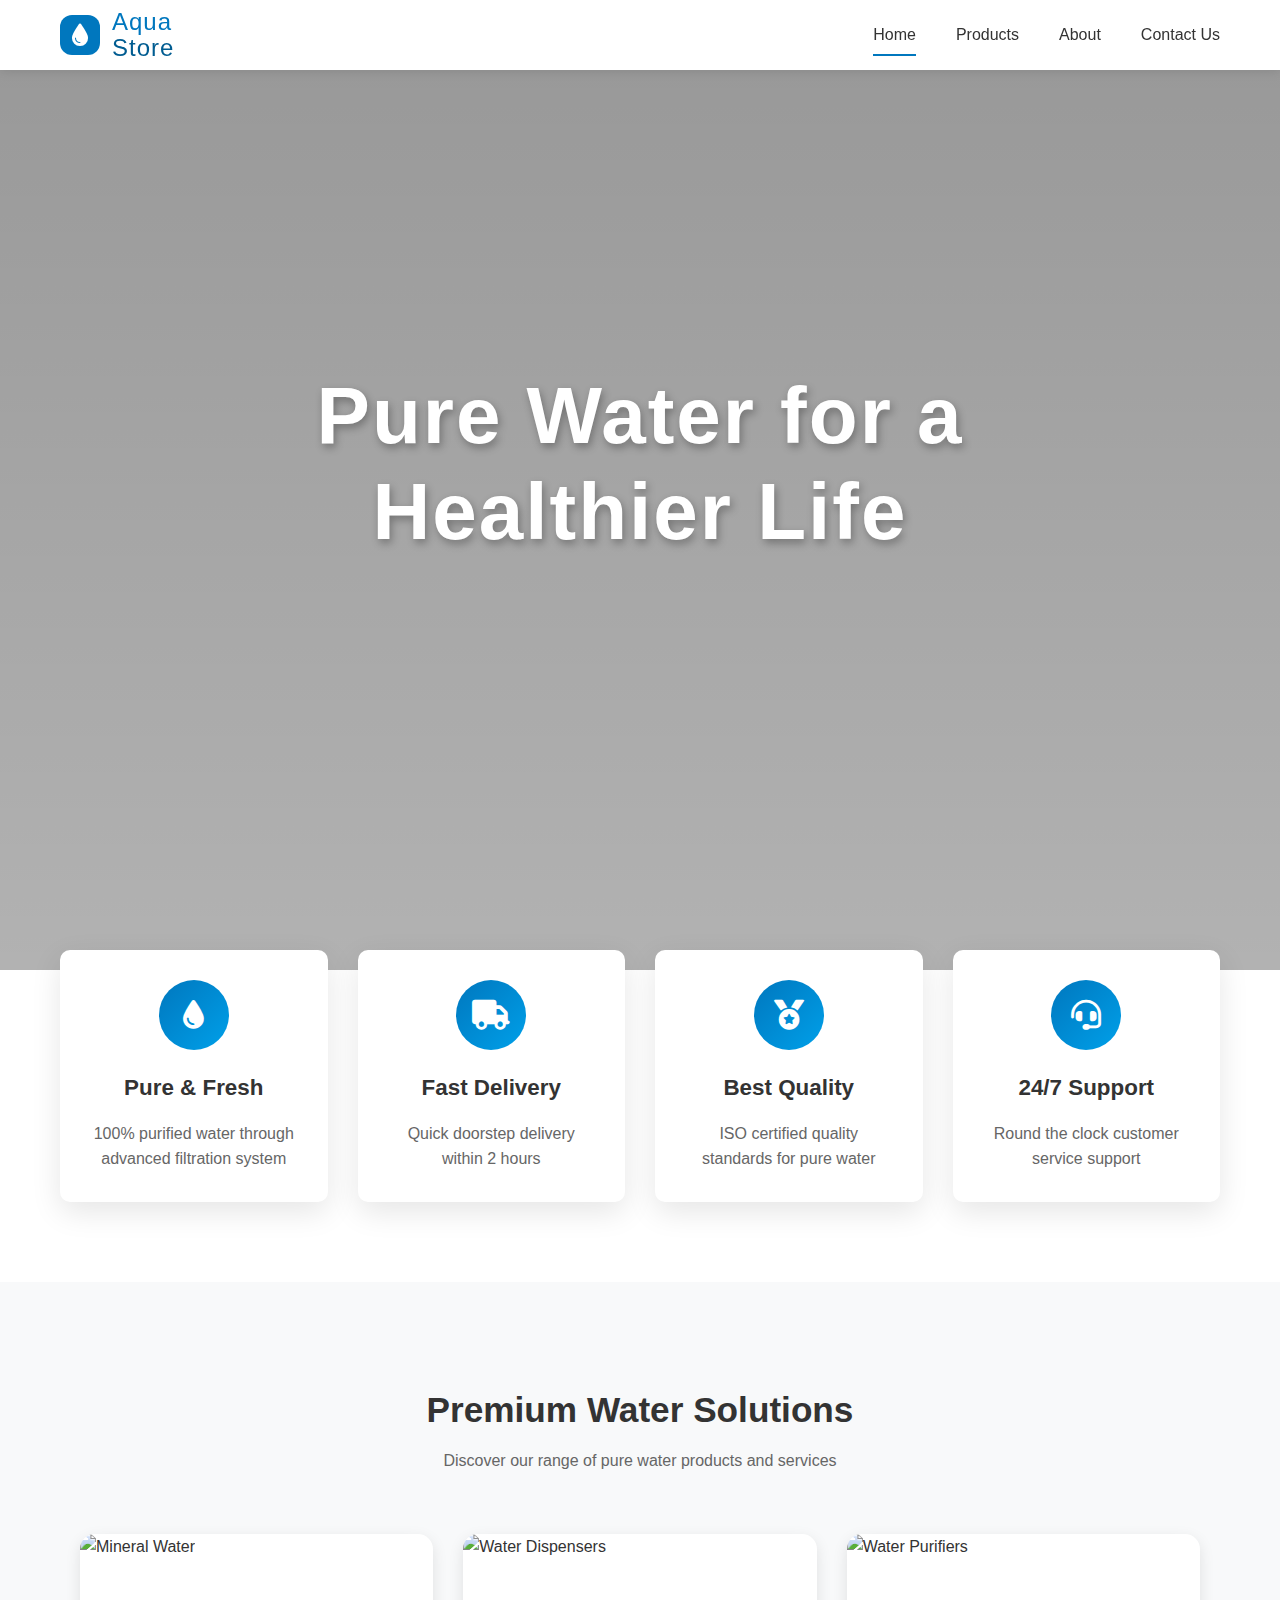
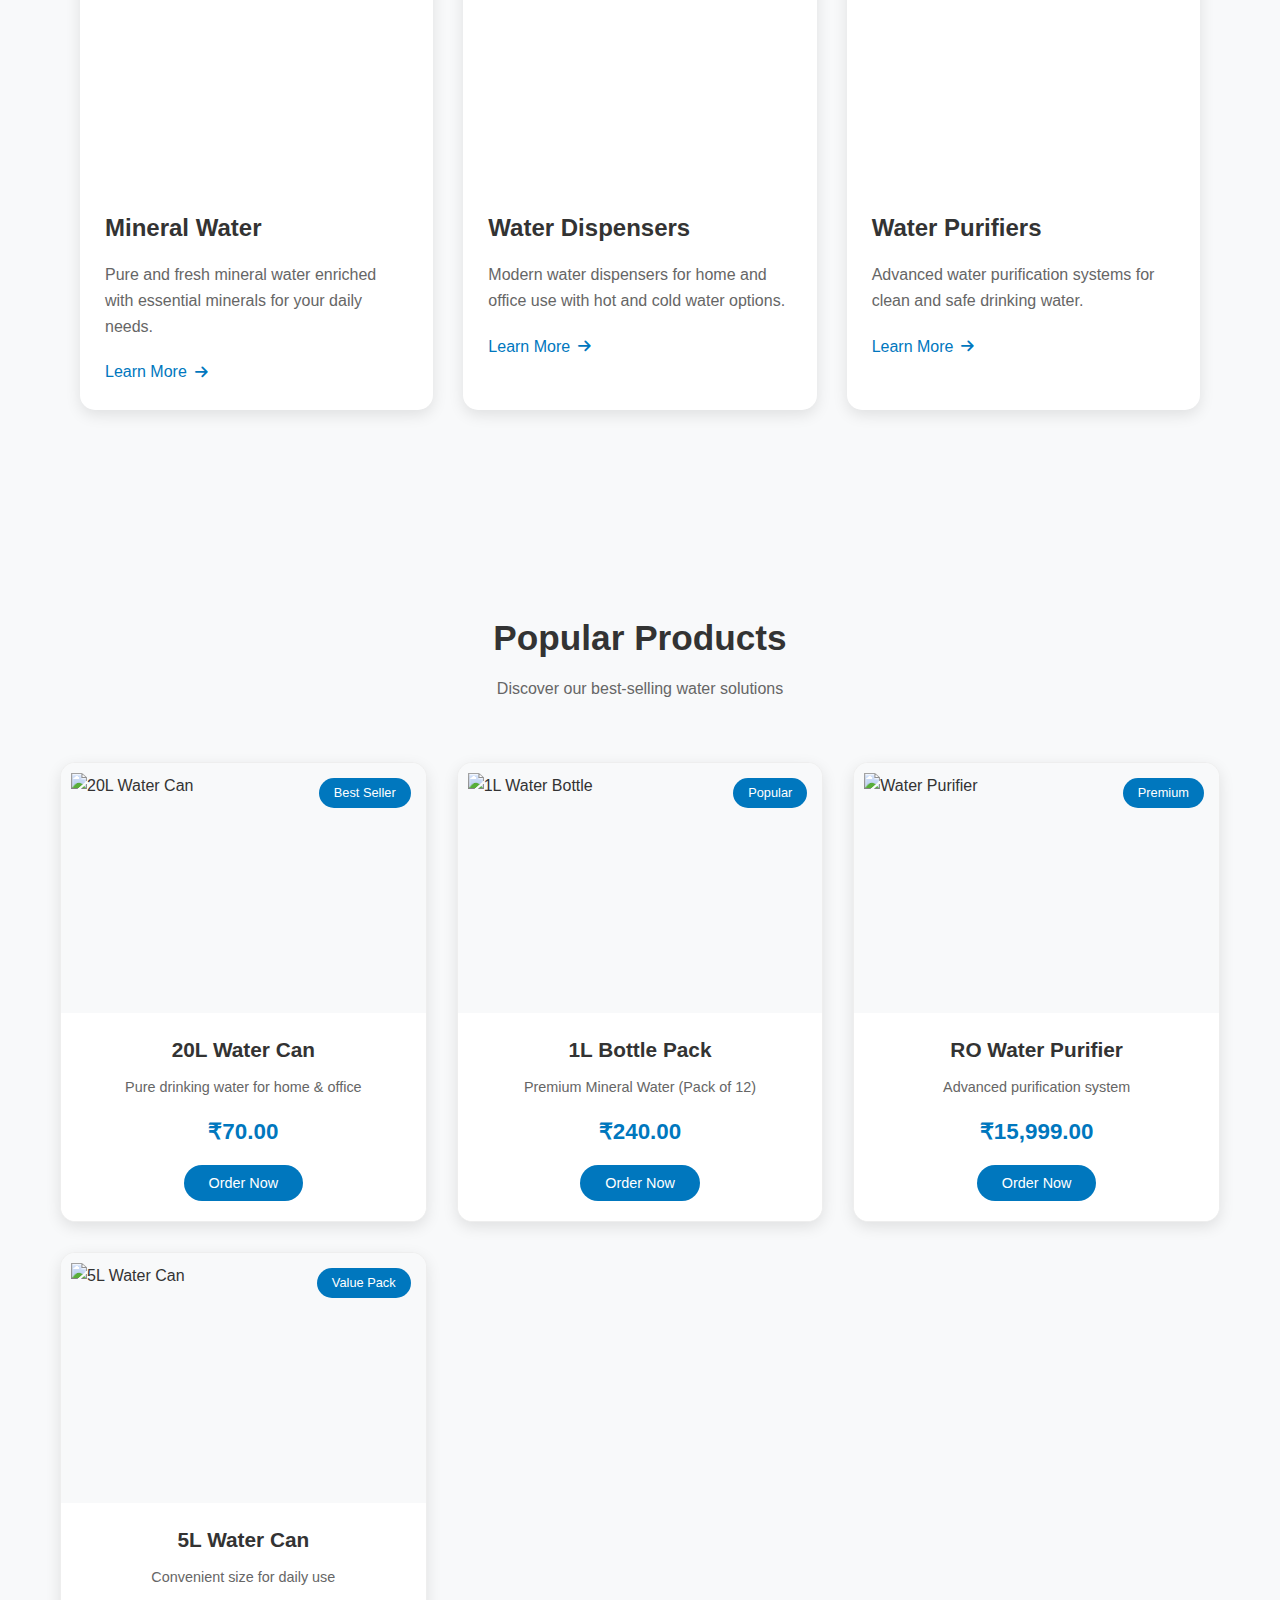
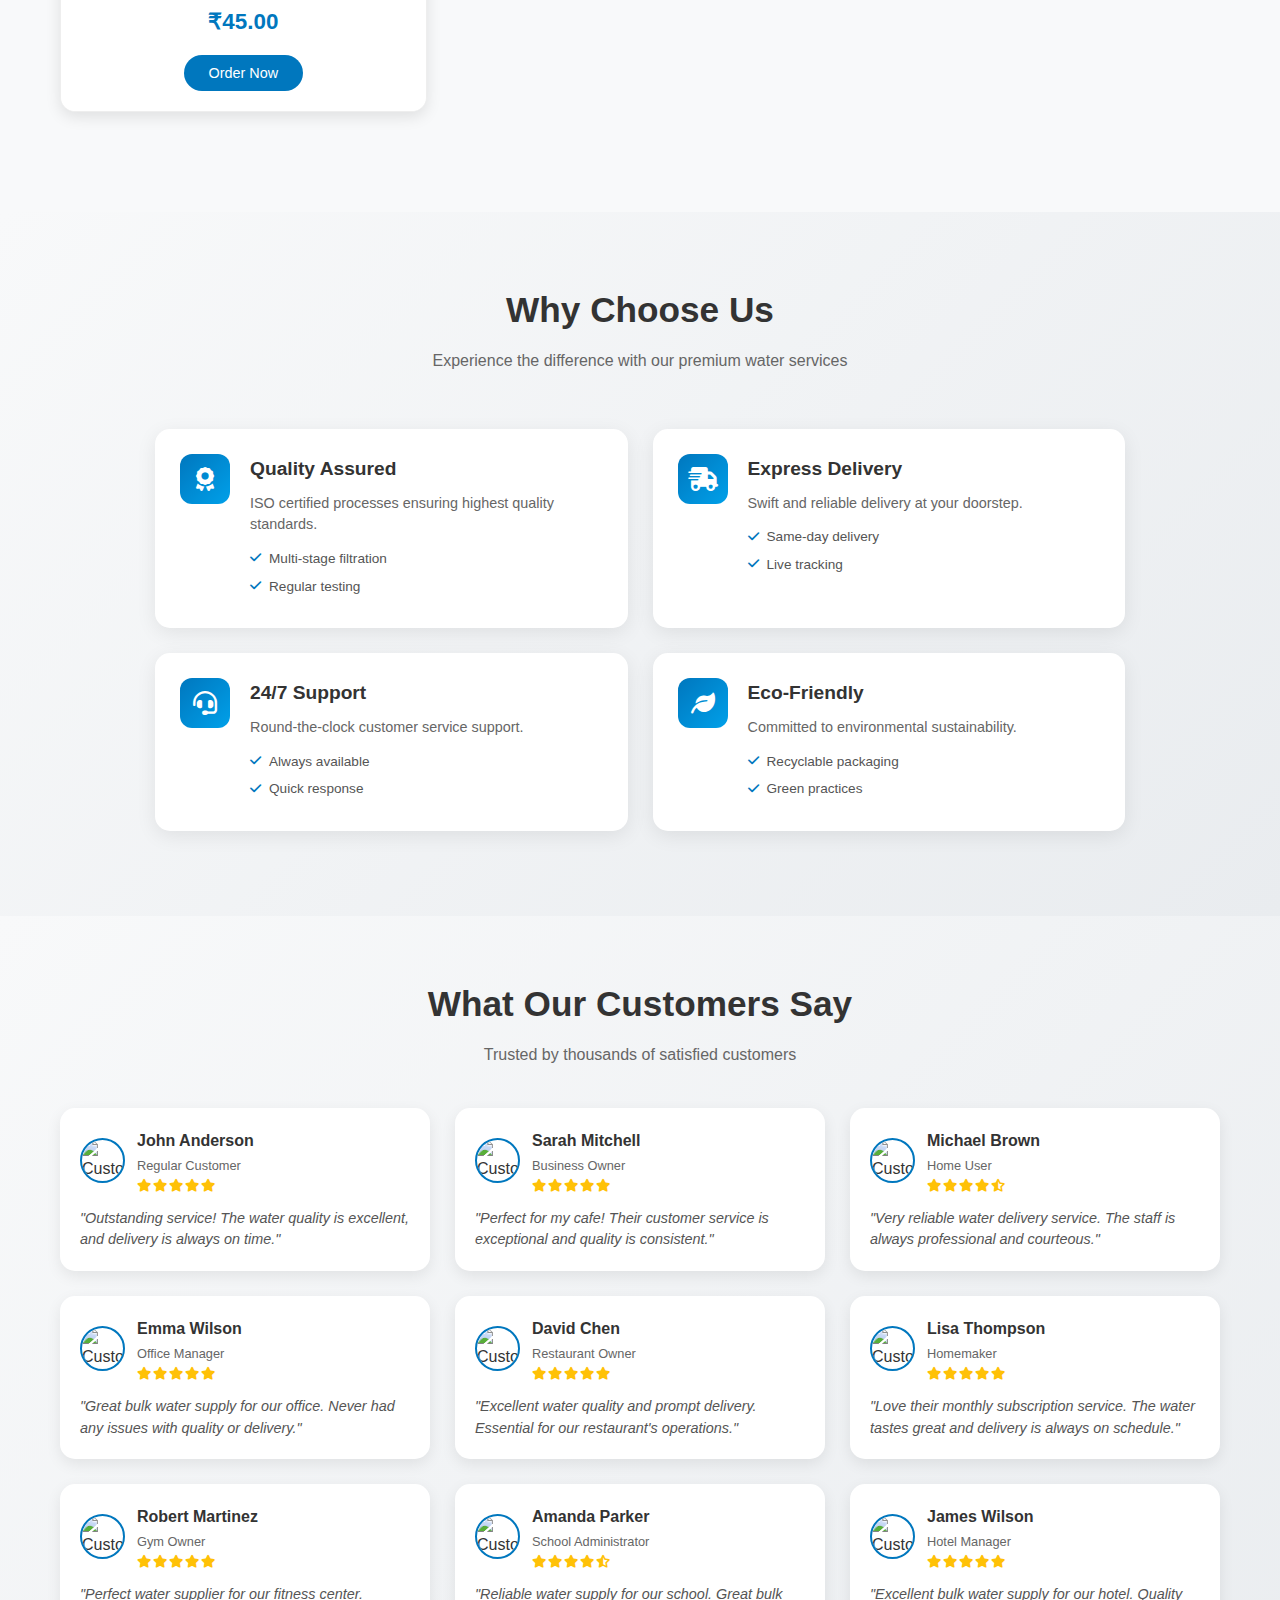
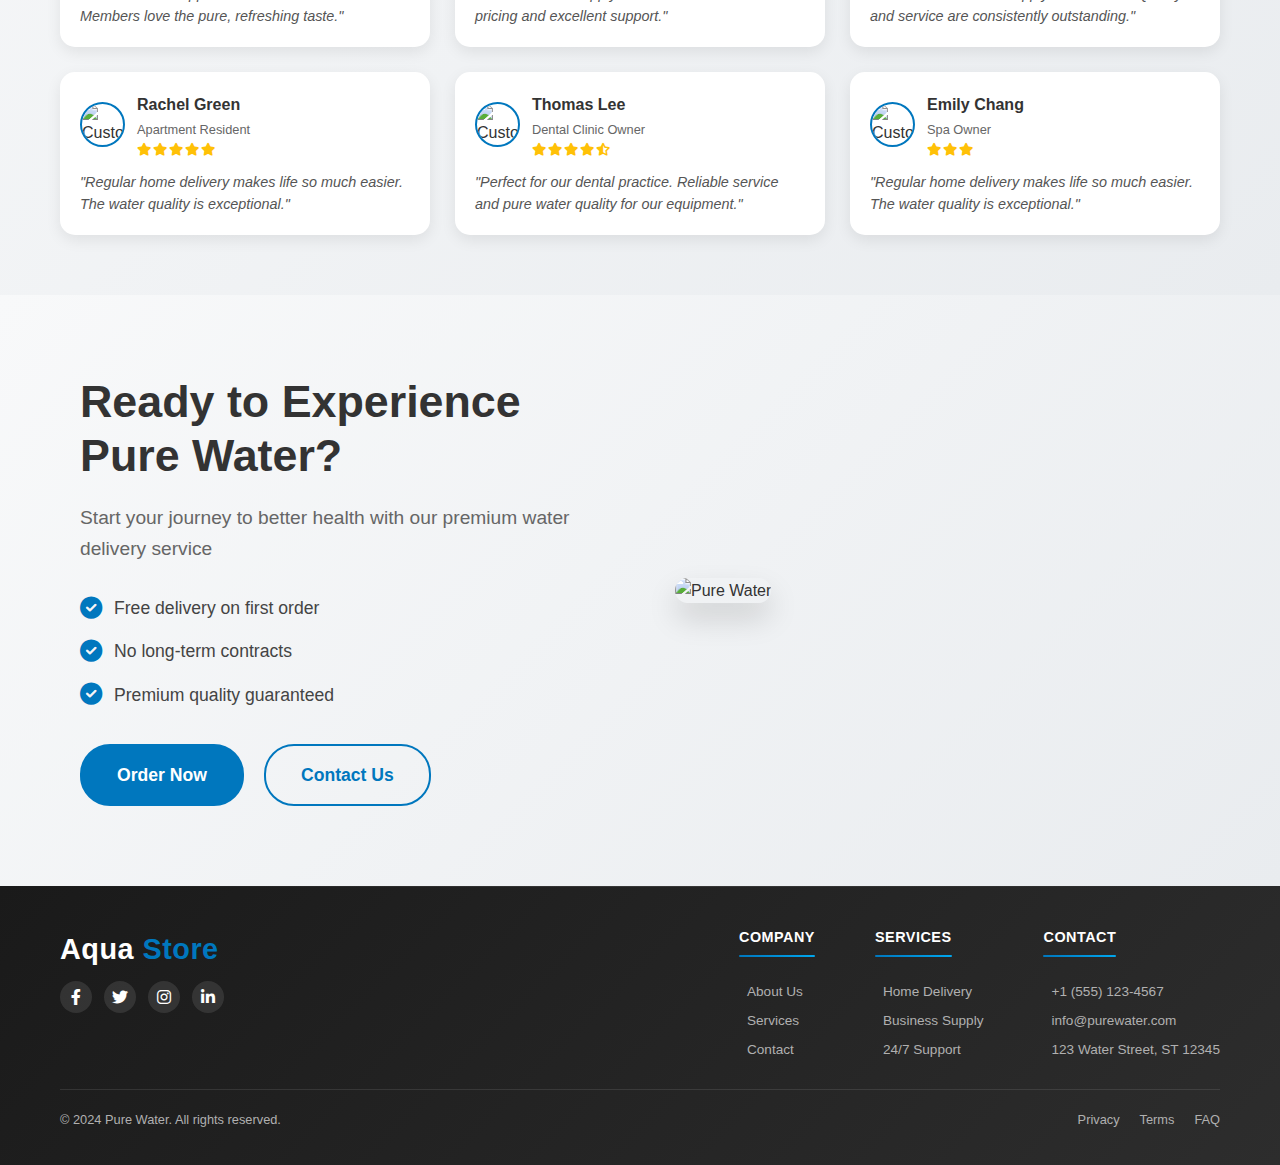
==== commit 43c4e357: "footer is updated" ====
--- a/index.html
+++ b/index.html
@@ -523,7 +523,7 @@
         </div>
     </section>
 
-    <!-- Ready to Experience Section -->
+    <!-- Ready to Experience Section (without offer badge) -->
     <section class="experience-section">
         <div class="container">
             <div class="experience-wrapper">
@@ -551,19 +551,66 @@
                 </div>
                 <div class="experience-image">
                     <img src="https://images.pexels.com/photos/1000445/pexels-photo-1000445.jpeg" alt="Pure Water">
-                    <div class="offer-badge-wrapper">
-                        <div class="offer-badge">
-                            <div class="badge-shine"></div>
-                            <div class="offer-content">
-                                <div class="offer-top">SAVE</div>
-                                <div class="offer-value">20<span>%</span></div>
-                                <div class="offer-bottom">TODAY</div>
-                            </div>
-                        </div>
-                    </div>
                 </div>
             </div>
         </div>
     </section>
+
+    <!-- Modern Compact Footer -->
+    <footer class="footer">
+        <div class="footer-content">
+            <div class="container">
+                <!-- Main Footer Content -->
+                <div class="footer-main">
+                    <!-- Brand Section -->
+                    <div class="footer-brand">
+                        <div class="footer-logo">
+                            <h2>Aqua <span>Store</span></h2>
+                            <!-- Alternative text logo style -->
+                            <!-- <h2><span class="pure">Pure</span><span class="water">Water</span></h2> -->
+                        </div>
+                        <div class="social-links">
+                            <a href="#" aria-label="Facebook"><i class="fab fa-facebook-f"></i></a>
+                            <a href="#" aria-label="Twitter"><i class="fab fa-twitter"></i></a>
+                            <a href="#" aria-label="Instagram"><i class="fab fa-instagram"></i></a>
+                            <a href="#" aria-label="LinkedIn"><i class="fab fa-linkedin-in"></i></a>
+                        </div>
+                    </div>
+
+                    <!-- Quick Links -->
+                    <div class="footer-links">
+                        <div class="link-group">
+                            <h5>Company</h5>
+                            <a href="#about">About Us</a>
+                            <a href="#services">Services</a>
+                            <a href="#contact">Contact</a>
+                        </div>
+                        <div class="link-group">
+                            <h5>Services</h5>
+                            <a href="#delivery">Home Delivery</a>
+                            <a href="#business">Business Supply</a>
+                            <a href="#support">24/7 Support</a>
+                        </div>
+                        <div class="link-group">
+                            <h5>Contact</h5>
+                            <a href="tel:+15551234567">+1 (555) 123-4567</a>
+                            <a href="mailto:info@purewater.com">info@purewater.com</a>
+                            <span>123 Water Street, ST 12345</span>
+                        </div>
+                    </div>
+                </div>
+
+                <!-- Footer Bottom -->
+                <div class="footer-bottom">
+                    <p>© 2024 Pure Water. All rights reserved.</p>
+                    <div class="bottom-links">
+                        <a href="#privacy">Privacy</a>
+                        <a href="#terms">Terms</a>
+                        <a href="#faq">FAQ</a>
+                    </div>
+                </div>
+            </div>
+        </div>
+    </footer>
 </body>
 </html> --- a/styles.css
+++ b/styles.css
@@ -2314,8 +2314,7 @@
     }
 
     .offer-bottom {
-        font-size: 0.6rem;
-        padding: 1px 5px;
+        font-size: 0.55rem;
     }
 }
 
@@ -2345,3 +2344,865 @@
     }
 }
 
+/* New Beautiful Offer Badge Styles */
+.offer-badge-wrapper {
+    position: absolute;
+    top: -15px;
+    right: -15px;
+    width: 100px;
+    height: 100px;
+    animation: floatBadge 3s ease-in-out infinite;
+    z-index: 10;
+}
+
+.offer-badge {
+    position: relative;
+    width: 100%;
+    height: 100%;
+    display: flex;
+    align-items: center;
+    justify-content: center;
+}
+
+.badge-border {
+    width: 100%;
+    height: 100%;
+    border-radius: 50%;
+    background: linear-gradient(45deg, #ff3366, #ff6b6b);
+    padding: 3px;
+    animation: rotateBorder 10s linear infinite;
+    box-shadow: 0 5px 15px rgba(255, 51, 102, 0.4);
+}
+
+.badge-content {
+    width: 100%;
+    height: 100%;
+    background: white;
+    border-radius: 50%;
+    display: flex;
+    flex-direction: column;
+    align-items: center;
+    justify-content: center;
+    text-align: center;
+    padding: 5px;
+    transform: rotate(-5deg);
+}
+
+.badge-top {
+    line-height: 1;
+    margin-bottom: 2px;
+}
+
+.exclusive {
+    display: block;
+    color: #ff3366;
+    font-size: 0.55rem;
+    font-weight: 800;
+    letter-spacing: 0.5px;
+    text-transform: uppercase;
+}
+
+.offer {
+    display: block;
+    color: #ff3366;
+    font-size: 0.5rem;
+    font-weight: 700;
+    letter-spacing: 0.5px;
+    text-transform: uppercase;
+}
+
+.badge-middle {
+    display: flex;
+    align-items: flex-start;
+    justify-content: center;
+    margin: 1px 0;
+}
+
+.discount {
+    font-size: 2.2rem;
+    font-weight: 800;
+    line-height: 1;
+    color: #ff3366;
+    text-shadow: 2px 2px 0px rgba(255, 51, 102, 0.1);
+}
+
+.percent-off {
+    display: flex;
+    flex-direction: column;
+    align-items: flex-start;
+    margin-left: 1px;
+    line-height: 0.9;
+}
+
+.percent {
+    color: #ff3366;
+    font-size: 0.8rem;
+    font-weight: 700;
+}
+
+.off {
+    color: #ff3366;
+    font-size: 0.9rem;
+    font-weight: 800;
+}
+
+.badge-bottom {
+    background: #ff3366;
+    padding: 1px 5px;
+    border-radius: 4px;
+    margin-top: 2px;
+}
+
+.code {
+    color: white;
+    font-size: 0.55rem;
+    font-weight: 700;
+    letter-spacing: 0.5px;
+}
+
+@keyframes floatBadge {
+    0%, 100% {
+        transform: translateY(0);
+    }
+    50% {
+        transform: translateY(-6px);
+    }
+}
+
+@keyframes rotateBorder {
+    0% {
+        transform: rotate(0deg);
+    }
+    100% {
+        transform: rotate(360deg);
+    }
+}
+
+/* Hover Effect */
+.offer-badge:hover .badge-border {
+    animation-play-state: paused;
+}
+
+.offer-badge:hover .badge-content {
+    transform: rotate(-5deg) scale(1.05);
+    transition: transform 0.3s ease;
+}
+
+/* Responsive Design */
+@media (max-width: 768px) {
+    .offer-badge-wrapper {
+        width: 90px;
+        height: 90px;
+    }
+
+    .discount {
+        font-size: 2rem;
+    }
+
+    .percent {
+        font-size: 0.7rem;
+    }
+
+    .off {
+        font-size: 0.8rem;
+    }
+}
+
+@media (max-width: 480px) {
+    .offer-badge-wrapper {
+        width: 80px;
+        height: 80px;
+        top: -10px;
+        right: -10px;
+    }
+
+    .exclusive, .offer {
+        font-size: 0.45rem;
+    }
+
+    .discount {
+        font-size: 1.8rem;
+    }
+
+    .percent {
+        font-size: 0.6rem;
+    }
+
+    .off {
+        font-size: 0.7rem;
+    }
+
+    .code {
+        font-size: 0.5rem;
+    }
+}
+
+/* Professional Offer Badge Styles */
+.offer-badge-wrapper {
+    position: absolute;
+    top: -15px;
+    right: -15px;
+    width: 100px;
+    height: 100px;
+    z-index: 10;
+}
+
+.offer-badge {
+    position: relative;
+    width: 100%;
+    height: 100%;
+    background: linear-gradient(135deg, #ff3366, #ff6b6b);
+    border-radius: 50%;
+    box-shadow: 0 4px 15px rgba(255, 51, 102, 0.3),
+                inset 0 2px 5px rgba(255, 255, 255, 0.3);
+    display: flex;
+    align-items: center;
+    justify-content: center;
+    border: 2px solid rgba(255, 255, 255, 0.8);
+    overflow: hidden;
+    transition: all 0.3s ease;
+}
+
+.badge-shine {
+    position: absolute;
+    top: -50%;
+    left: -50%;
+    width: 200%;
+    height: 200%;
+    background: linear-gradient(
+        45deg,
+        transparent 32%,
+        rgba(255, 255, 255, 0.4) 35%,
+        rgba(255, 255, 255, 0.4) 38%,
+        transparent 41%
+    );
+    animation: shine 3s infinite;
+}
+
+.badge-content {
+    text-align: center;
+    color: white;
+    padding: 12px 8px;
+    display: flex;
+    flex-direction: column;
+    align-items: center;
+    gap: 2px;
+}
+
+.badge-top span {
+    font-size: 0.65rem;
+    font-weight: 600;
+    text-transform: uppercase;
+    background: rgba(255, 255, 255, 0.2);
+    padding: 2px 6px;
+    border-radius: 8px;
+    letter-spacing: 0.5px;
+}
+
+.badge-middle {
+    margin: 2px 0;
+    line-height: 1;
+}
+
+.save-text {
+    font-size: 0.7rem;
+    font-weight: 700;
+    letter-spacing: 1px;
+    margin-bottom: 1px;
+    color: rgba(255, 255, 255, 0.9);
+}
+
+.discount {
+    position: relative;
+    display: flex;
+    align-items: flex-start;
+    justify-content: center;
+}
+
+.discount .number {
+    font-size: 2.5rem;
+    font-weight: 800;
+    line-height: 1;
+    text-shadow: 2px 2px 0px rgba(0, 0, 0, 0.1);
+}
+
+.discount .symbol {
+    font-size: 1rem;
+    font-weight: 700;
+    margin-left: 1px;
+    margin-top: 2px;
+}
+
+.badge-bottom span {
+    font-size: 0.65rem;
+    font-weight: 600;
+    text-transform: uppercase;
+    background: white;
+    color: #ff3366;
+    padding: 2px 6px;
+    border-radius: 8px;
+    letter-spacing: 0.5px;
+}
+
+@keyframes shine {
+    0% {
+        transform: translateX(-100%);
+    }
+    20%, 100% {
+        transform: translateX(100%);
+    }
+}
+
+/* Hover Effect */
+.offer-badge:hover {
+    transform: translateY(-3px);
+    box-shadow: 0 6px 20px rgba(255, 51, 102, 0.4),
+                inset 0 2px 5px rgba(255, 255, 255, 0.3);
+}
+
+/* Responsive Design */
+@media (max-width: 768px) {
+    .offer-badge-wrapper {
+        width: 90px;
+        height: 90px;
+    }
+
+    .badge-top span {
+        font-size: 0.6rem;
+    }
+
+    .save-text {
+        font-size: 0.65rem;
+    }
+
+    .discount .number {
+        font-size: 2.2rem;
+    }
+
+    .discount .symbol {
+        font-size: 0.9rem;
+    }
+
+    .badge-bottom span {
+        font-size: 0.55rem;
+    }
+}
+
+@media (max-width: 480px) {
+    .offer-badge-wrapper {
+        width: 80px;
+        height: 80px;
+        top: -10px;
+        right: -10px;
+    }
+
+    .badge-top span {
+        font-size: 0.6rem;
+    }
+
+    .save-text {
+        font-size: 0.65rem;
+    }
+
+    .discount .number {
+        font-size: 2.2rem;
+    }
+
+    .discount .symbol {
+        font-size: 0.9rem;
+    }
+
+    .badge-bottom span {
+        font-size: 0.55rem;
+    }
+}
+
+/* Footer Styles */
+.footer {
+    background: linear-gradient(135deg, #1a1a1a 0%, #2d2d2d 100%);
+    color: #fff;
+    padding-top: 40px;
+}
+
+.footer-grid {
+    display: grid;
+    grid-template-columns: repeat(4, 1fr);
+    gap: 30px;
+    padding-bottom: 30px;
+}
+
+/* Company Info Styles */
+.footer-logo {
+    margin-bottom: 12px;
+}
+
+.footer-logo img {
+    height: 35px;
+}
+
+.company-desc {
+    color: #b0b0b0;
+    line-height: 1.4;
+    margin-bottom: 15px;
+    font-size: 0.85rem;
+}
+
+.social-links {
+    display: flex;
+    gap: 12px;
+}
+
+.social-link {
+    width: 32px;
+    height: 32px;
+    background: rgba(255, 255, 255, 0.1);
+    border-radius: 50%;
+    display: flex;
+    align-items: center;
+    justify-content: center;
+    color: #fff;
+    font-size: 0.9rem;
+}
+
+/* Footer Columns */
+.footer-col h4 {
+    font-size: 1.1rem;
+    margin-bottom: 15px;
+    padding-bottom: 8px;
+}
+
+.footer-links li {
+    margin-bottom: 8px;
+}
+
+.footer-links a {
+    font-size: 0.85rem;
+}
+
+/* Contact Info */
+.contact-info {
+    gap: 10px;
+}
+
+.contact-item {
+    gap: 10px;
+}
+
+.contact-item i {
+    font-size: 1rem;
+    margin-top: 3px;
+}
+
+.contact-item p {
+    font-size: 0.85rem;
+    line-height: 1.4;
+}
+
+/* Footer Bottom */
+.footer-bottom {
+    padding: 15px 0;
+    margin-top: 15px;
+}
+
+.footer-bottom p {
+    font-size: 0.8rem;
+}
+
+.footer-bottom-links {
+    gap: 15px;
+}
+
+.footer-bottom-links a {
+    font-size: 0.8rem;
+}
+
+/* Responsive Design */
+@media (max-width: 1024px) {
+    .footer-grid {
+        grid-template-columns: repeat(2, 1fr);
+        gap: 25px;
+    }
+}
+
+@media (max-width: 768px) {
+    .footer {
+        padding-top: 30px;
+    }
+
+    .footer-grid {
+        grid-template-columns: repeat(2, 1fr);
+        gap: 25px;
+    }
+
+    .footer-bottom-content {
+        flex-direction: row;
+        gap: 10px;
+    }
+}
+
+@media (max-width: 480px) {
+    .footer-grid {
+        grid-template-columns: 1fr;
+        gap: 20px;
+    }
+
+    .footer-col {
+        text-align: center;
+    }
+
+    .footer-col h4::after {
+        left: 50%;
+        transform: translateX(-50%);
+    }
+
+    .social-links {
+        justify-content: center;
+    }
+
+    .contact-item {
+        justify-content: center;
+    }
+
+    .footer-bottom-content {
+        flex-direction: column;
+        gap: 8px;
+    }
+}
+
+/* Modern Compact Footer Styles */
+.footer {
+    background: linear-gradient(135deg, #1a1a1a 0%, #2d2d2d 100%);
+    color: #fff;
+    padding: 40px 0 20px;
+    position: relative;
+}
+
+.footer::before {
+    content: '';
+    position: absolute;
+    top: 0;
+    left: 0;
+    right: 0;
+    height: 1px;
+    background: linear-gradient(90deg, 
+        transparent 0%, 
+        rgba(255, 255, 255, 0.1) 50%, 
+        transparent 100%);
+}
+
+.container {
+    max-width: 1200px;
+    margin: 0 auto;
+    padding: 0 20px;
+}
+
+/* Main Footer Content */
+.footer-main {
+    display: flex;
+    justify-content: space-between;
+    gap: 40px;
+    margin-bottom: 30px;
+}
+
+/* Brand Section */
+.footer-brand {
+    flex: 0 0 200px;
+}
+
+.footer-logo {
+    height: 35px;
+    margin-bottom: 20px;
+}
+
+.social-links {
+    display: flex;
+    gap: 12px;
+}
+
+.social-links a {
+    width: 32px;
+    height: 32px;
+    display: flex;
+    align-items: center;
+    justify-content: center;
+    background: rgba(255, 255, 255, 0.1);
+    border-radius: 50%;
+    color: #fff;
+    text-decoration: none;
+    transition: all 0.3s ease;
+}
+
+.social-links a:hover {
+    background: #0077be;
+    transform: translateY(-2px);
+}
+
+/* Links Section */
+.footer-links {
+    flex: 1;
+    display: flex;
+    justify-content: flex-end;
+    gap: 60px;
+}
+
+.link-group {
+    display: flex;
+    flex-direction: column;
+    gap: 10px;
+}
+
+.link-group h5 {
+    color: #fff;
+    font-size: 0.9rem;
+    font-weight: 600;
+    text-transform: uppercase;
+    letter-spacing: 0.5px;
+    margin-bottom: 15px;
+    padding-bottom: 8px;
+    position: relative;
+    display: inline-block;
+    width: fit-content; /* Makes container fit the text width */
+}
+
+.link-group a, 
+.link-group span {
+    color: #b0b0b0;
+    text-decoration: none;
+    font-size: 0.85rem;
+    transition: all 0.3s ease;
+    line-height: 1.4;
+}
+
+.link-group a:hover {
+    color: #fff;
+    transform: translateX(3px);
+}
+
+/* Footer Bottom */
+.footer-bottom {
+    display: flex;
+    justify-content: space-between;
+    align-items: center;
+    padding-top: 20px;
+    border-top: 1px solid rgba(255, 255, 255, 0.1);
+}
+
+.footer-bottom p {
+    color: #b0b0b0;
+    font-size: 0.8rem;
+    margin: 0;
+}
+
+.bottom-links {
+    display: flex;
+    gap: 20px;
+}
+
+.bottom-links a {
+    color: #b0b0b0;
+    text-decoration: none;
+    font-size: 0.8rem;
+    transition: color 0.3s ease;
+}
+
+.bottom-links a:hover {
+    color: #fff;
+}
+
+/* Responsive Design */
+@media (max-width: 768px) {
+    .footer-main {
+        flex-direction: column;
+        gap: 30px;
+    }
+
+    .footer-brand {
+        flex: none;
+        text-align: center;
+    }
+
+    .social-links {
+        justify-content: center;
+    }
+
+    .footer-links {
+        justify-content: space-between;
+        gap: 20px;
+    }
+
+    .link-group {
+        flex: 1;
+    }
+}
+
+@media (max-width: 576px) {
+    .footer {
+        padding: 30px 0 15px;
+    }
+
+    .footer-links {
+        flex-direction: column;
+        gap: 25px;
+        text-align: center;
+    }
+
+    .link-group {
+        align-items: center;
+    }
+
+    .footer-bottom {
+        flex-direction: column;
+        gap: 15px;
+        text-align: center;
+    }
+
+    .bottom-links {
+        justify-content: center;
+    }
+}
+
+/* Updated Footer Logo Styles */
+.footer-logo {
+    margin-bottom: 20px;
+}
+
+.footer-logo h2 {
+    font-size: 1.8rem;
+    font-weight: 700;
+    color: #fff;
+    margin: 0;
+    letter-spacing: 0.5px;
+}
+
+.footer-logo span {
+    color: #0077be;
+}
+
+/* Alternative text logo style */
+/*
+.footer-logo h2 {
+    font-size: 1.8rem;
+    font-weight: 700;
+    margin: 0;
+    letter-spacing: 0.5px;
+}
+
+.footer-logo .pure {
+    color: #fff;
+}
+
+.footer-logo .water {
+    color: #0077be;
+    margin-left: 5px;
+}
+*/
+
+/* Responsive adjustments */
+@media (max-width: 768px) {
+    .footer-logo h2 {
+        font-size: 1.6rem;
+    }
+}
+
+@media (max-width: 576px) {
+    .footer-logo h2 {
+        font-size: 1.5rem;
+    }
+}
+
+/* Updated Footer Link Group Styles */
+.link-group {
+    display: flex;
+    flex-direction: column;
+    align-items: flex-start;
+    gap: 10px;
+}
+
+.link-group h5 {
+    color: #fff;
+    font-size: 0.9rem;
+    font-weight: 600;
+    text-transform: uppercase;
+    letter-spacing: 0.5px;
+    margin-bottom: 15px;
+    padding-bottom: 8px;
+    position: relative;
+    display: inline-block;
+    width: fit-content;
+}
+
+/* Gradient Underline Effect */
+.link-group h5::after {
+    content: '';
+    position: absolute;
+    left: 0;
+    bottom: 0;
+    width: 100%;
+    height: 2px;
+    background: linear-gradient(90deg, 
+        #0077be 0%,
+        #00a6ed 50%,
+        #0077be 100%
+    );
+    border-radius: 2px;
+    animation: shimmer 2s infinite linear;
+    background-size: 200% 100%;
+}
+
+/* Center align links and text under headings */
+.link-group a, 
+.link-group span {
+    color: #b0b0b0;
+    text-decoration: none;
+    font-size: 0.85rem;
+    transition: all 0.3s ease;
+    line-height: 1.4;
+    display: block;
+    width: 100%;
+    text-align: left;
+    padding-left: 8px; /* Adds slight indent */
+}
+
+.link-group a:hover {
+    color: #fff;
+    transform: translateX(3px);
+}
+
+/* Animation */
+@keyframes shimmer {
+    0% {
+        background-position: 100% 0;
+    }
+    100% {
+        background-position: -100% 0;
+    }
+}
+
+/* Responsive Design */
+@media (max-width: 768px) {
+    .link-group {
+        align-items: flex-start;
+    }
+
+    .link-group a, 
+    .link-group span {
+        text-align: left;
+    }
+}
+
+@media (max-width: 576px) {
+    .link-group {
+        align-items: center;
+    }
+
+    .link-group h5 {
+        text-align: center;
+    }
+
+    .link-group a, 
+    .link-group span {
+        text-align: center;
+        padding-left: 0;
+    }
+}
+
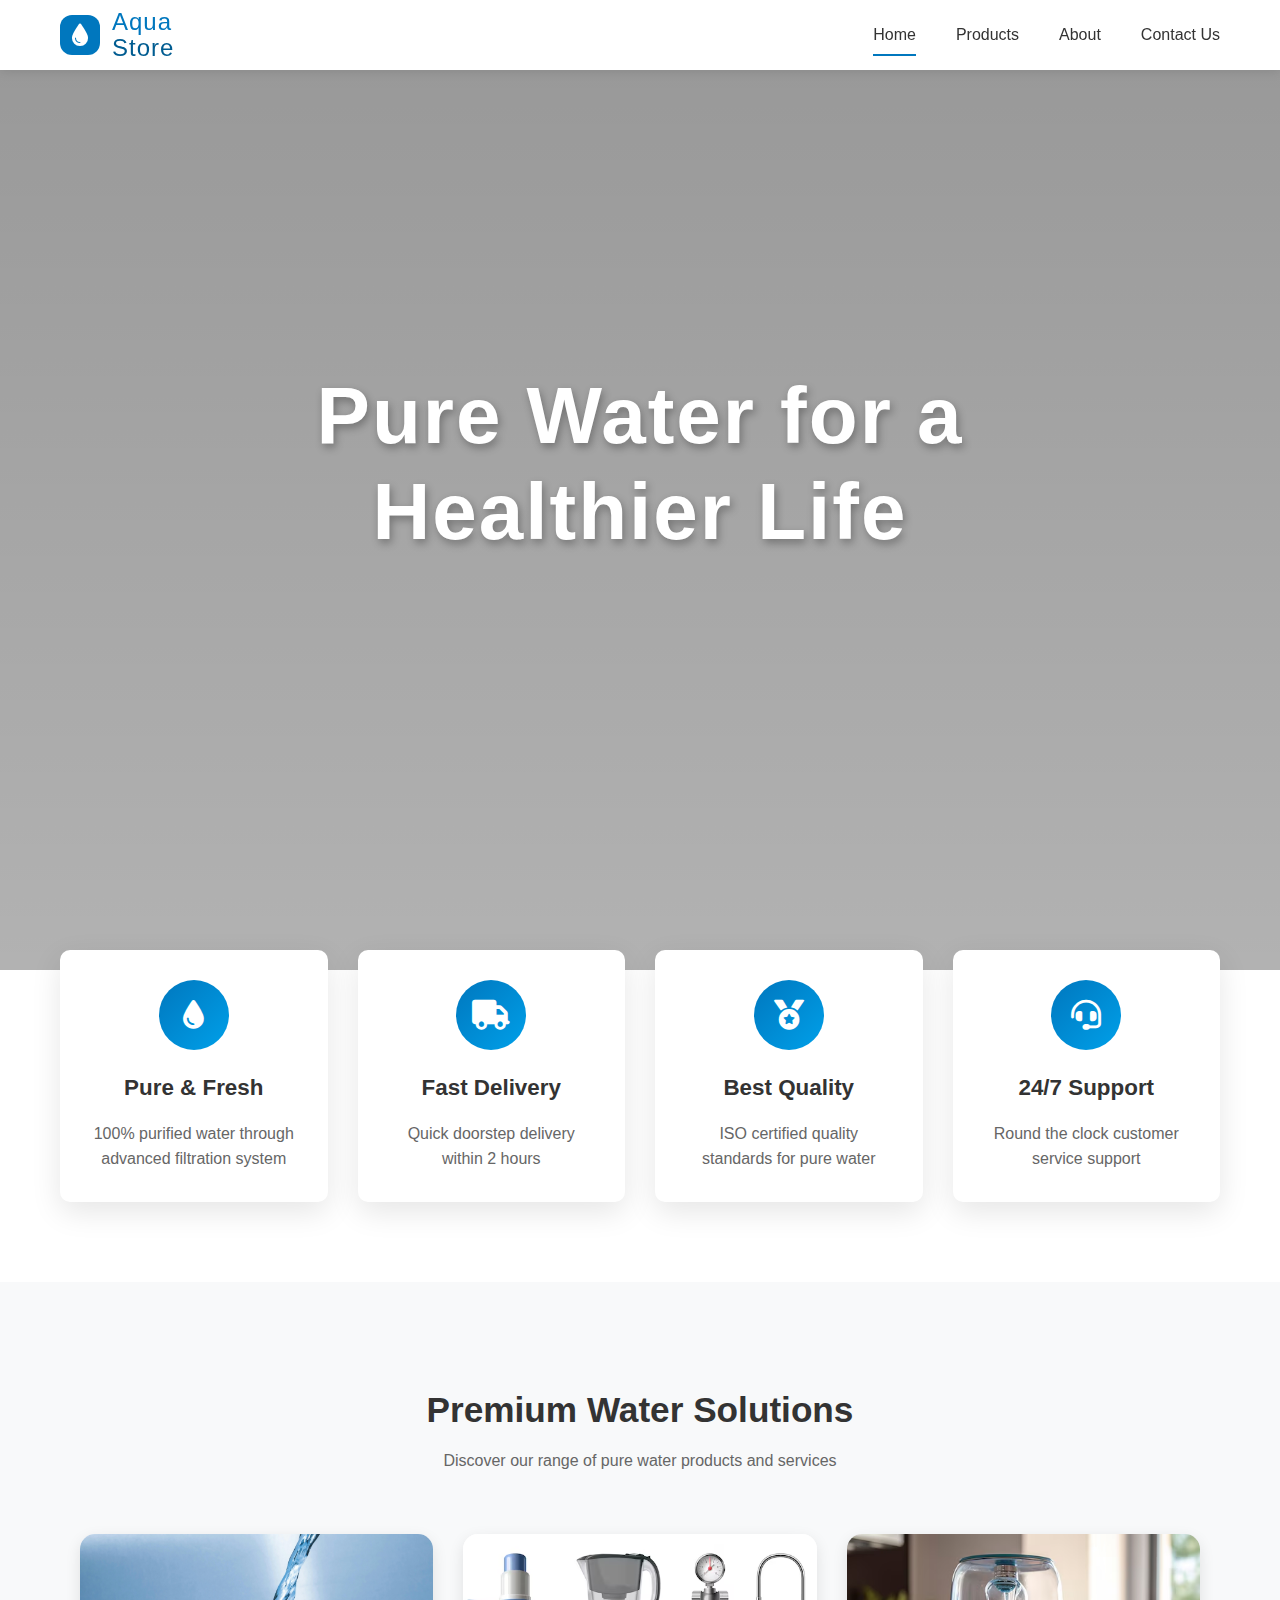
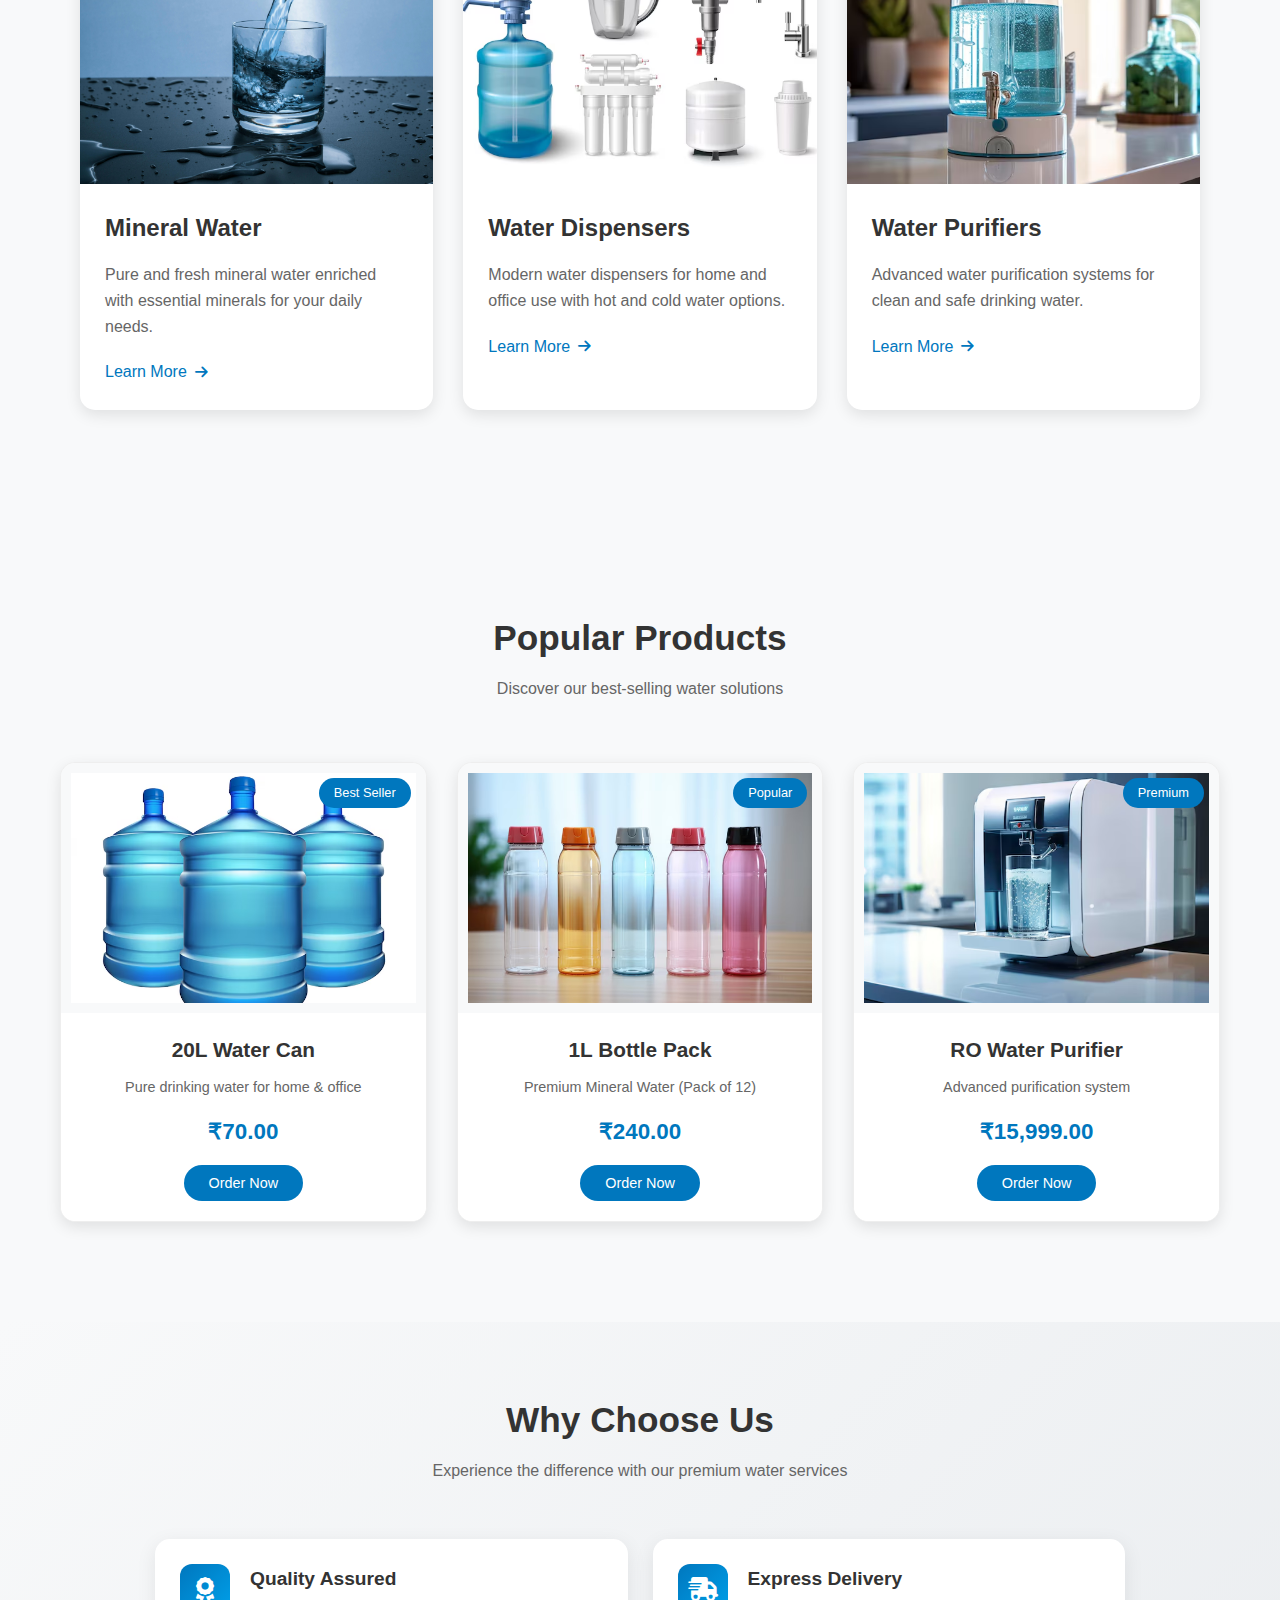
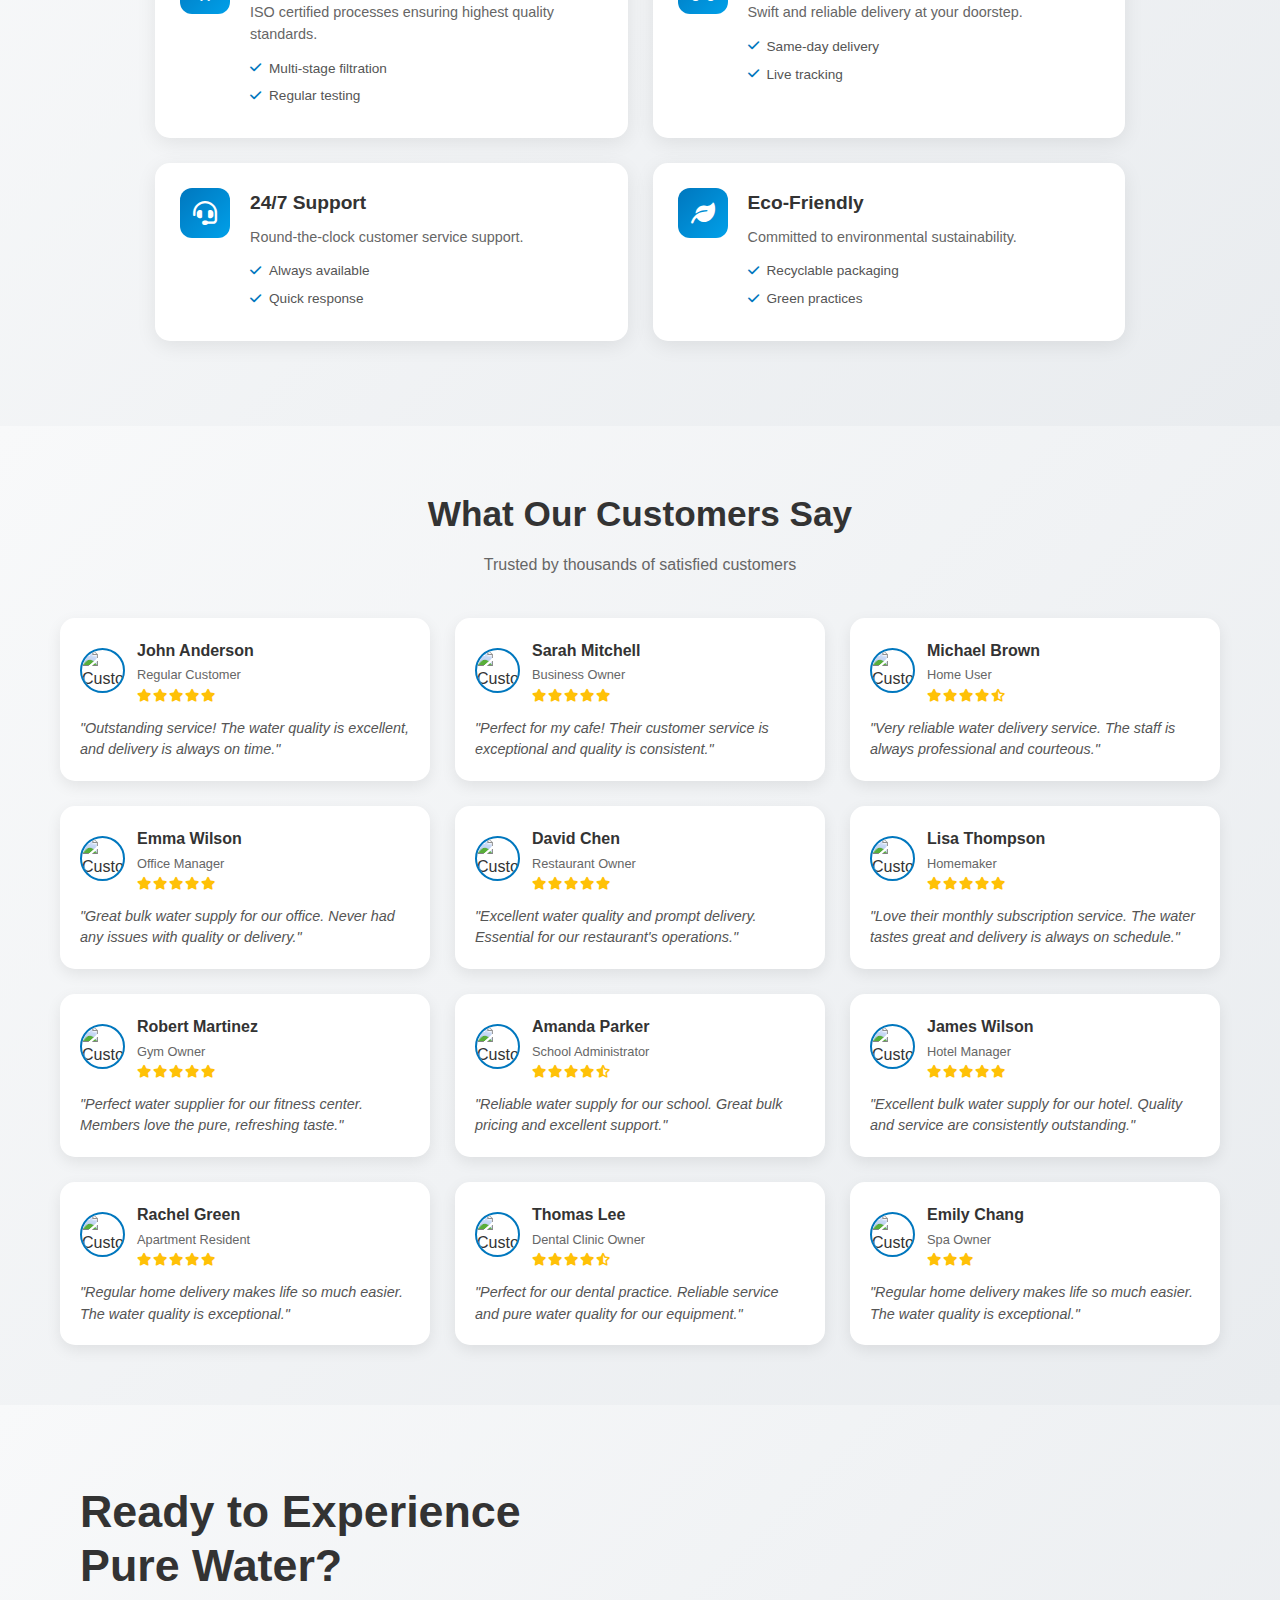
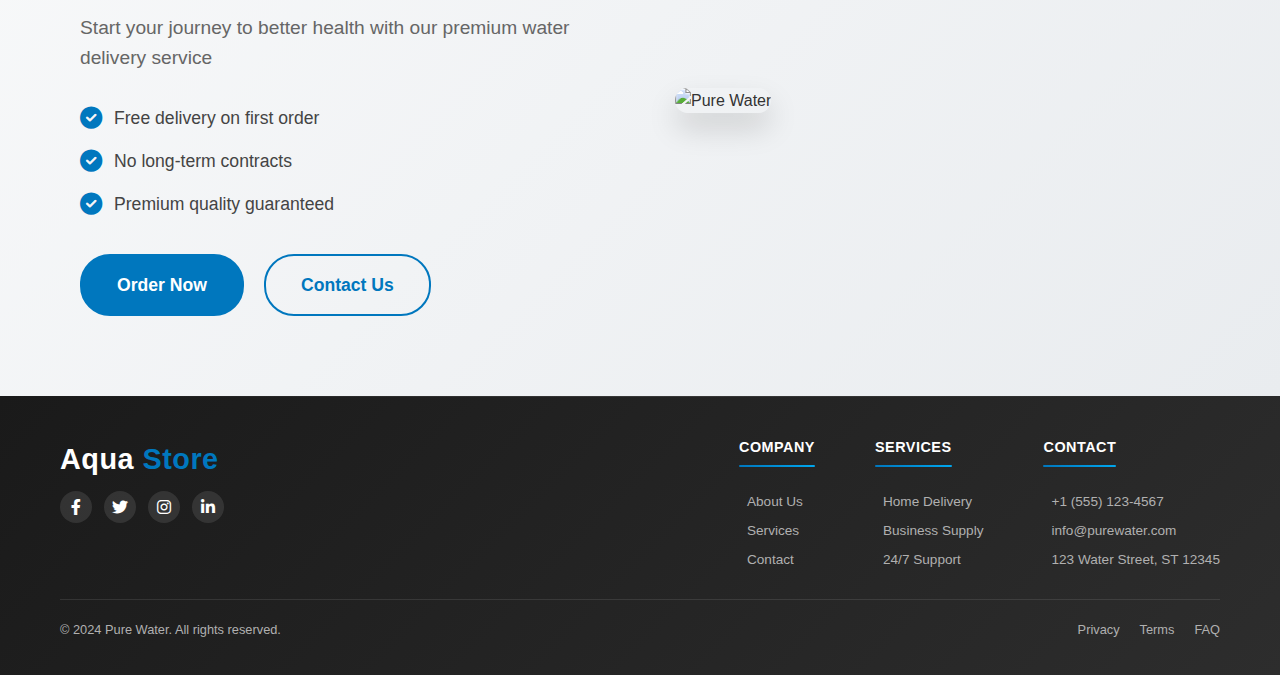
==== commit f500e43f: "Home is completed....." ====
--- a/index.html
+++ b/index.html
@@ -108,7 +108,7 @@
                 <!-- Service 1 -->
                 <div class="service-card">
                     <div class="service-image">
-                        <img src="https://images.pexels.com/photos/1000445/pexels-photo-1000445.jpeg" alt="Mineral Water">
+                        <img src="Mineral_Water.jpg" alt="Mineral Water Image">
                     </div>
                     <div class="service-content">
                         <h3>Mineral Water</h3>
@@ -120,7 +120,7 @@
                 <!-- Service 2 -->
                 <div class="service-card">
                     <div class="service-image">
-                        <img src="https://images.pexels.com/photos/1346132/pexels-photo-1346132.jpeg" alt="Water Dispensers">
+                        <img src="Water_dispensers.avif" alt="Water Dispensers">
                     </div>
                     <div class="service-content">
                         <h3>Water Dispensers</h3>
@@ -132,7 +132,7 @@
                 <!-- Service 3 -->
                 <div class="service-card">
                     <div class="service-image">
-                        <img src="https://images.pexels.com/photos/4495761/pexels-photo-4495761.jpeg" alt="Water Purifiers">
+                        <img src="Water_Purifiers.avif" alt="Water Purifiers">
                     </div>
                     <div class="service-content">
                         <h3>Water Purifiers</h3>
@@ -156,7 +156,7 @@
                 <!-- Product 1 - 20L Can -->
                 <div class="product-card">
                     <div class="product-image">
-                        <img src="https://images.pexels.com/photos/7879909/pexels-photo-7879909.jpeg" alt="20L Water Can">
+                        <img src="20L Water Can.avif" alt="20L Water Can">
                         <div class="product-tag">Best Seller</div>
                     </div>
                     <div class="product-info">
@@ -170,7 +170,7 @@
                 <!-- Product 2 - 1L Bottle Pack -->
                 <div class="product-card">
                     <div class="product-image">
-                        <img src="https://images.pexels.com/photos/1000084/pexels-photo-1000084.jpeg" alt="1L Water Bottle">
+                        <img src="1L Bottle Pack.avif" alt="1L Water Bottle">
                         <div class="product-tag">Popular</div>
                     </div>
                     <div class="product-info">
@@ -184,27 +184,13 @@
                 <!-- Product 3 - Water Purifier -->
                 <div class="product-card">
                     <div class="product-image">
-                        <img src="https://images.pexels.com/photos/7879838/pexels-photo-7879838.jpeg" alt="Water Purifier">
+                        <img src="RO Water Purifier.avif" alt="Water Purifier">
                         <div class="product-tag">Premium</div>
                     </div>
                     <div class="product-info">
                         <h3>RO Water Purifier</h3>
                         <p>Advanced purification system</p>
                         <div class="product-price">₹15,999.00</div>
-                        <button class="order-btn">Order Now</button>
-                    </div>
-                </div>
-
-                <!-- Product 4 - 5L Can -->
-                <div class="product-card">
-                    <div class="product-image">
-                        <img src="https://images.pexels.com/photos/7879836/pexels-photo-7879836.jpeg" alt="5L Water Can">
-                        <div class="product-tag">Value Pack</div>
-                    </div>
-                    <div class="product-info">
-                        <h3>5L Water Can</h3>
-                        <p>Convenient size for daily use</p>
-                        <div class="product-price">₹45.00</div>
                         <button class="order-btn">Order Now</button>
                     </div>
                 </div>
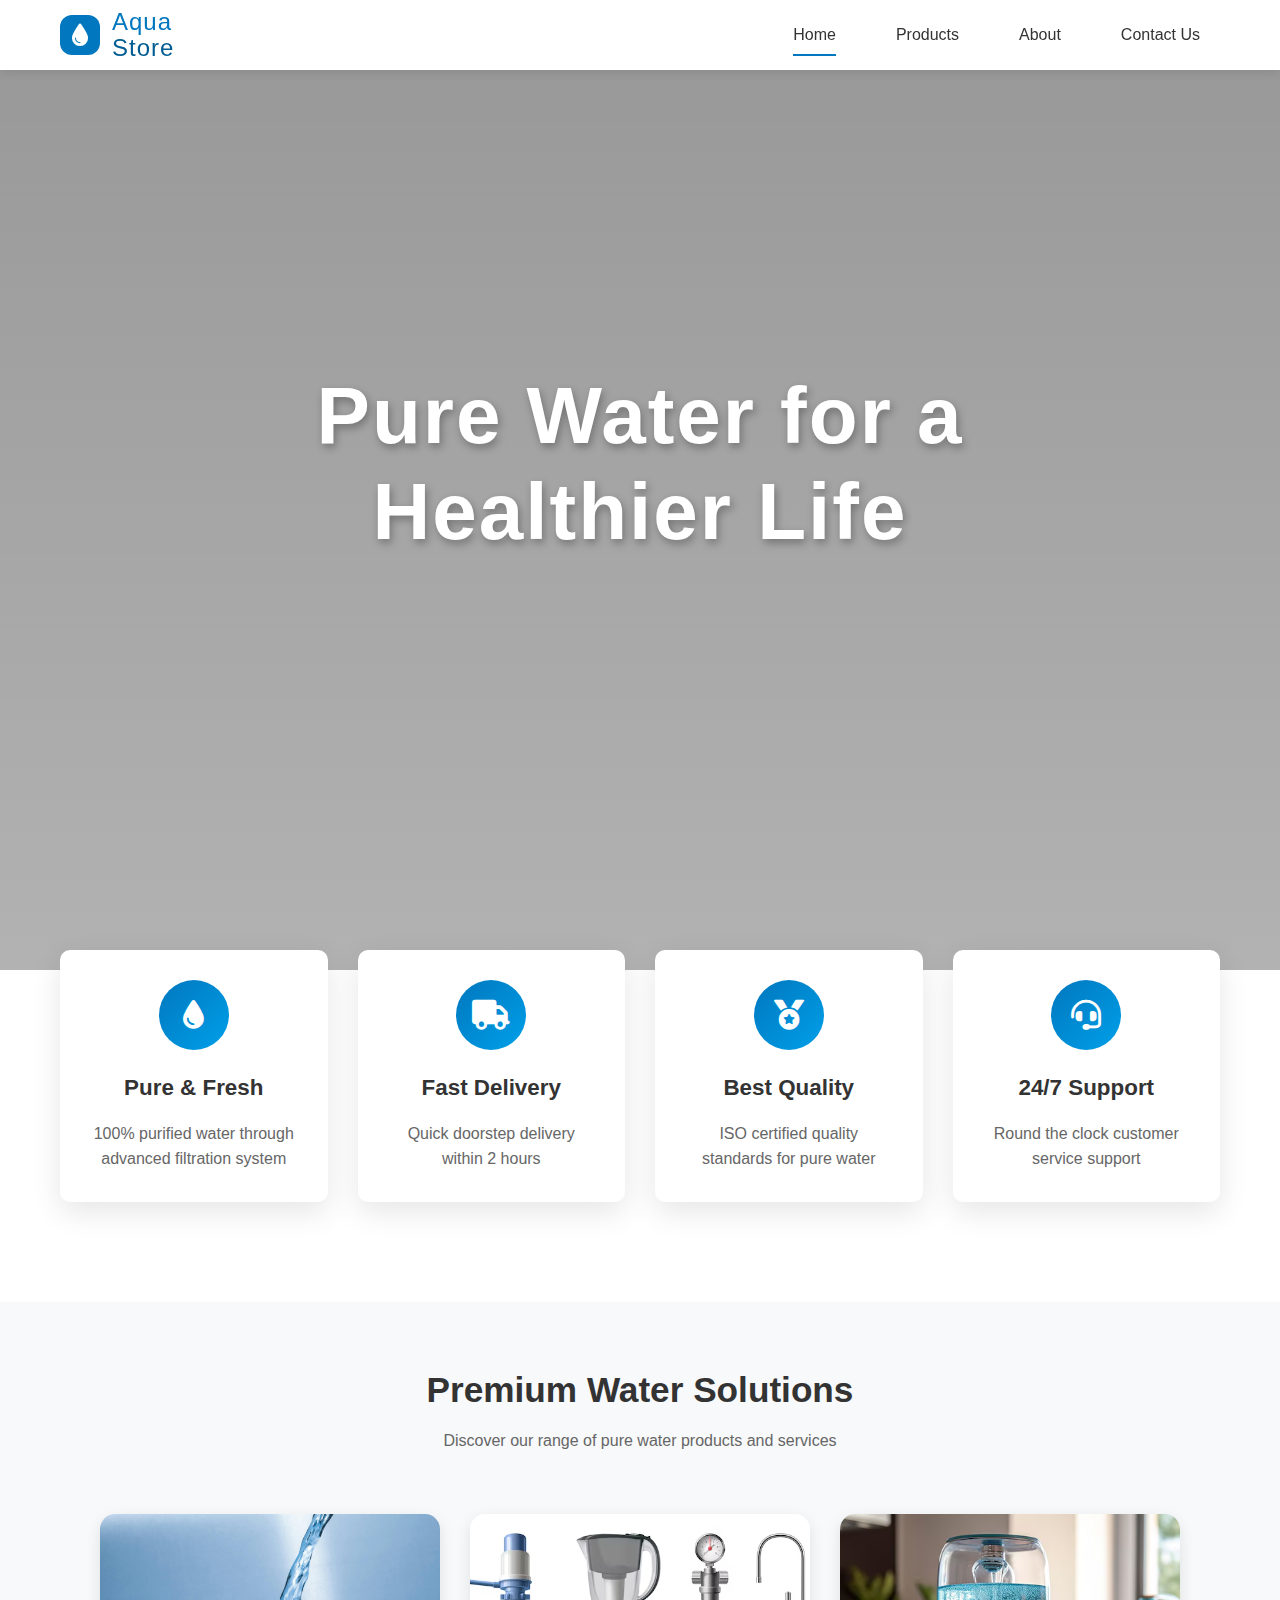
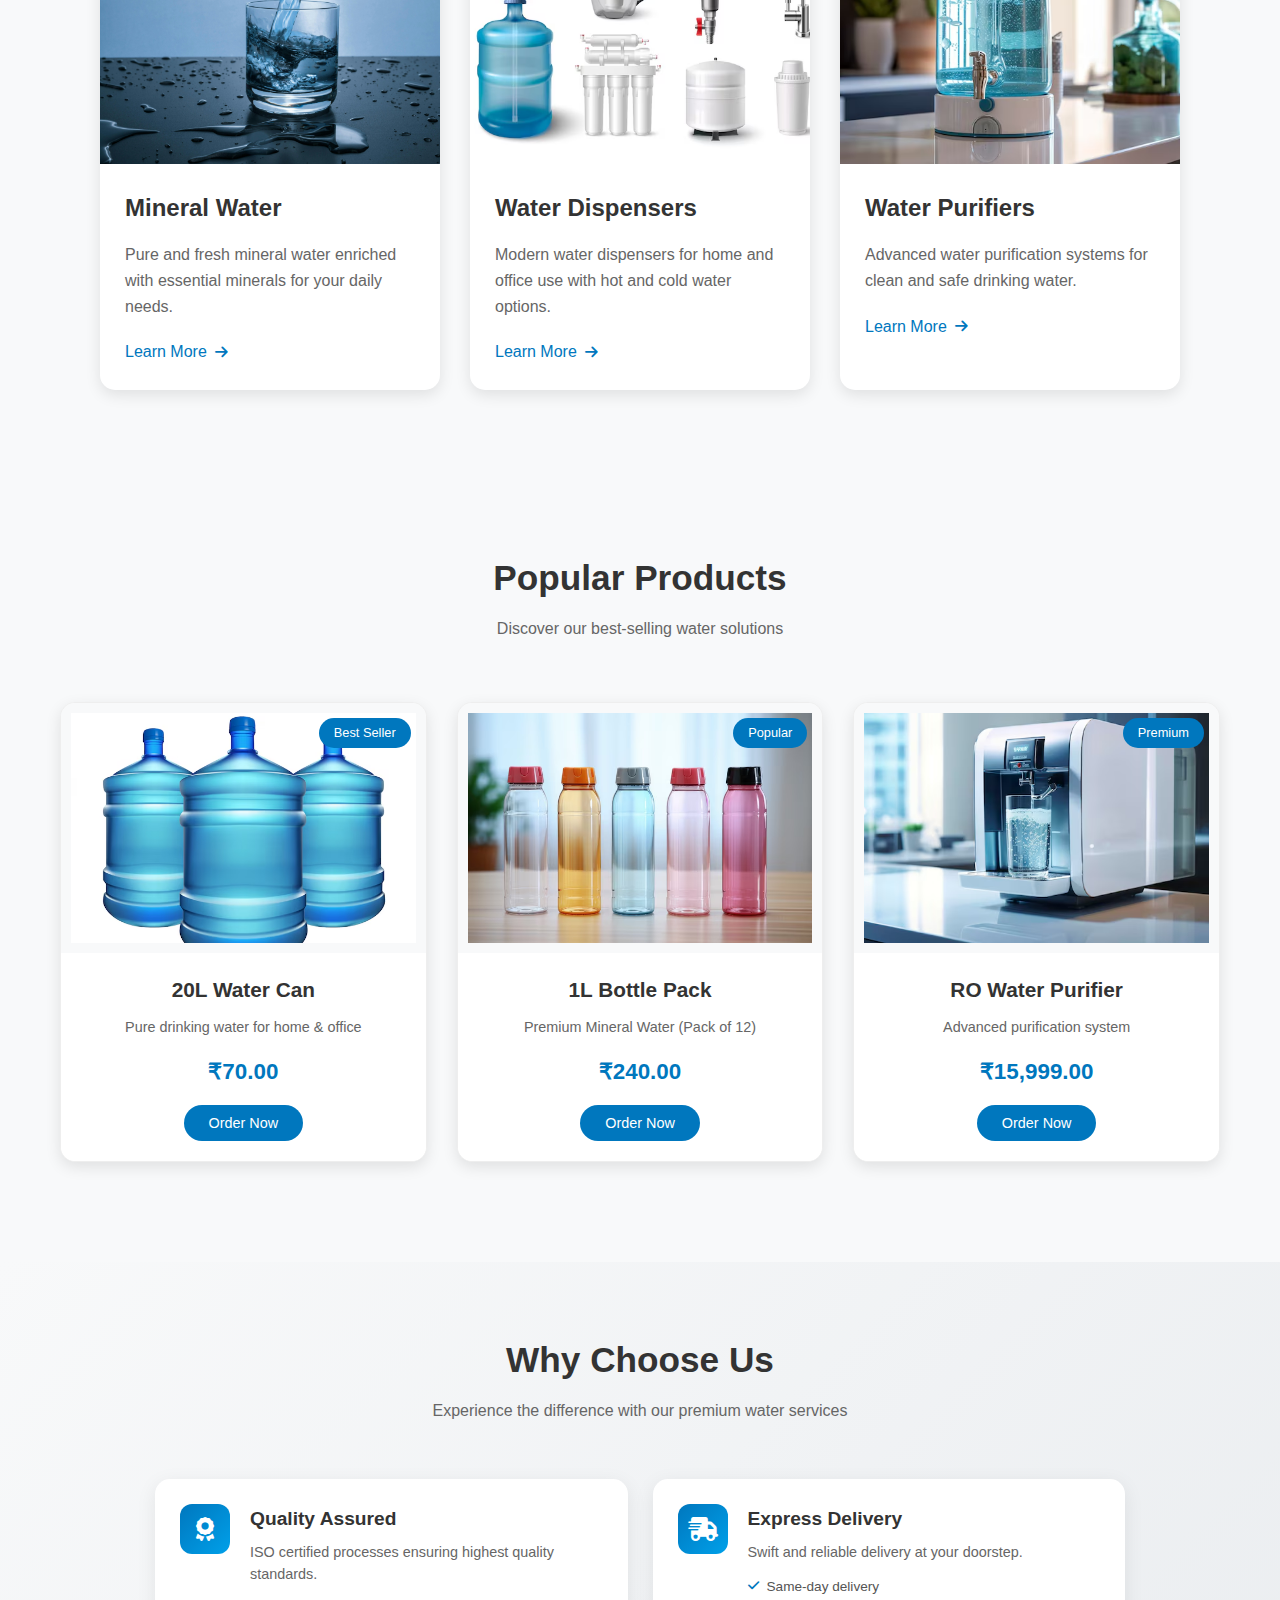
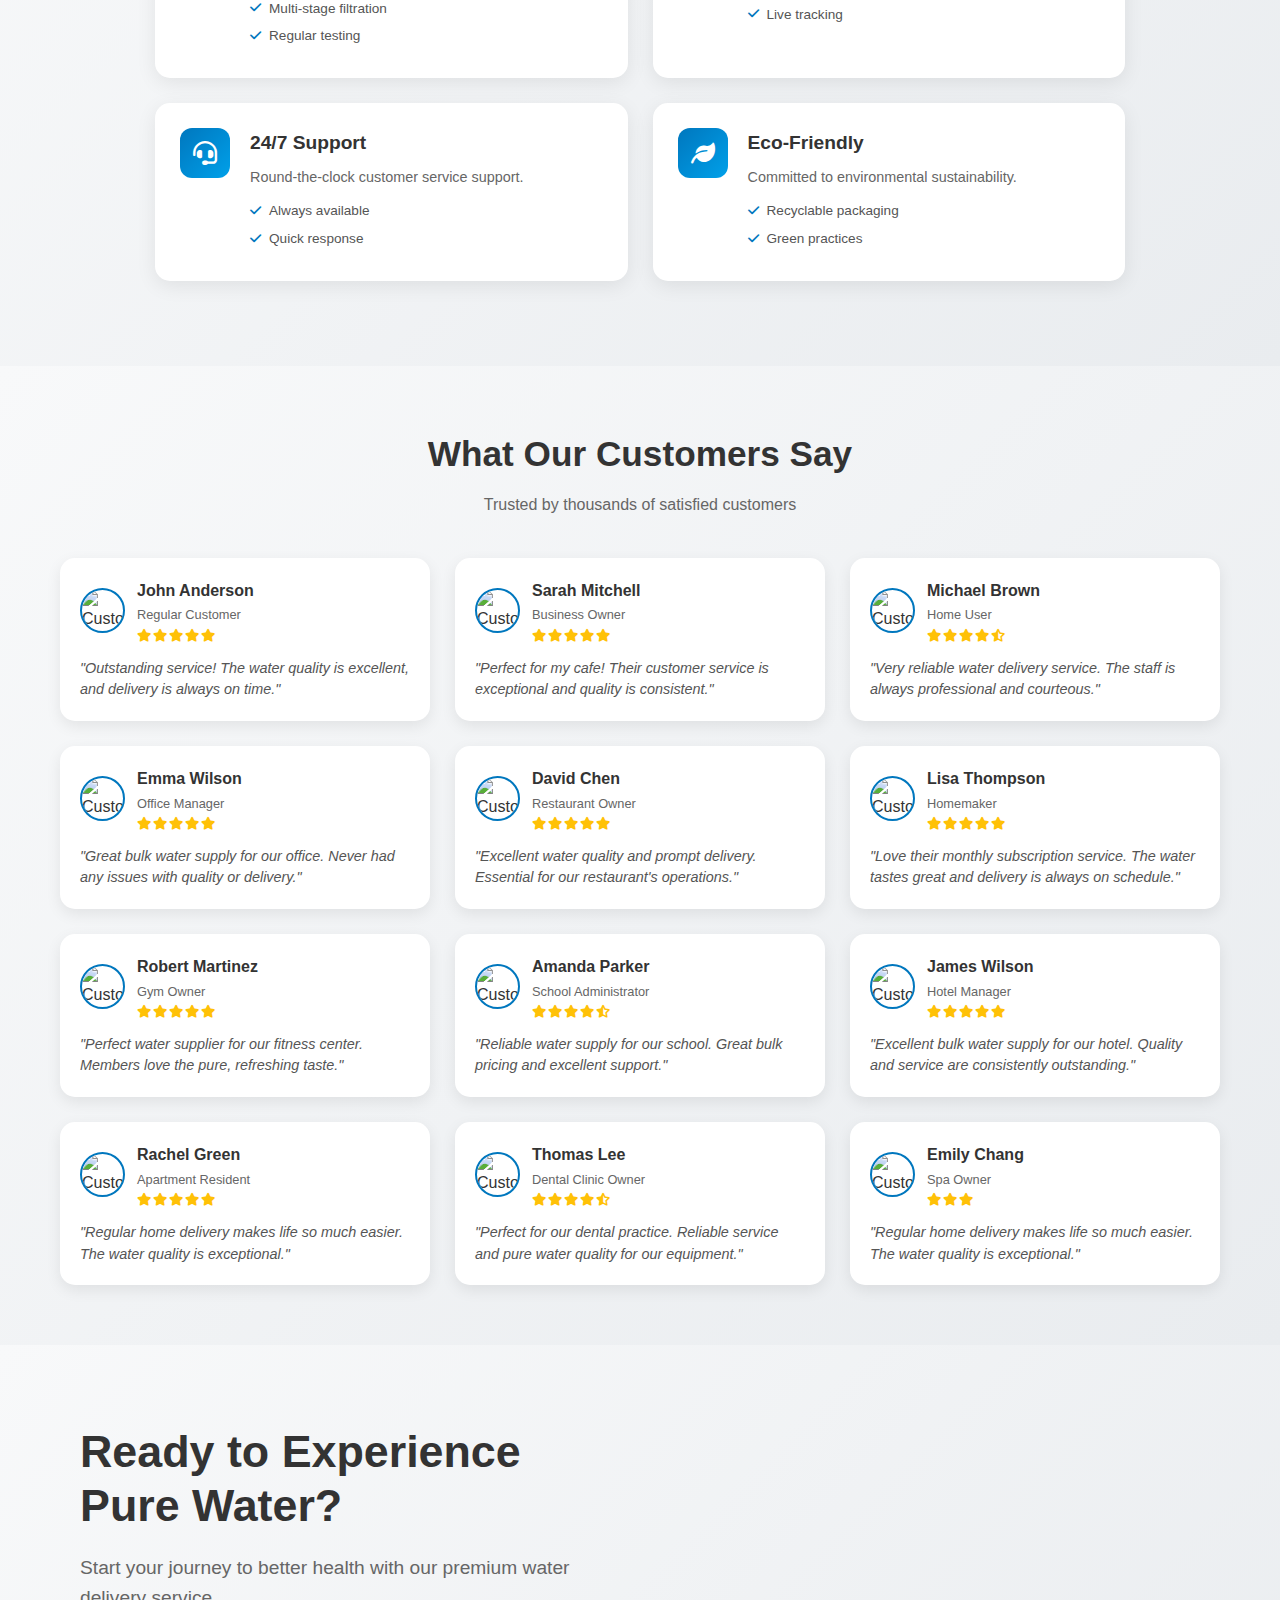
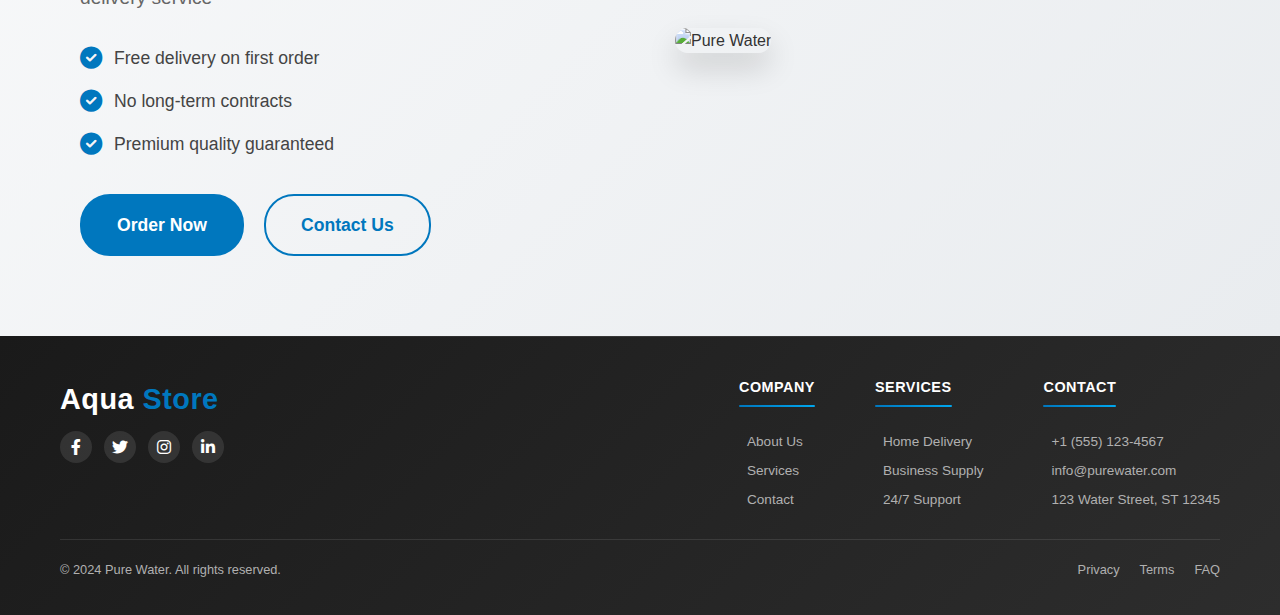
==== commit 9e4a00dd: "some......" ====
--- a/index.html
+++ b/index.html
@@ -3,6 +3,7 @@
 <head>
     <meta charset="UTF-8">
     <meta name="viewport" content="width=device-width, initial-scale=1.0">
+    <meta name="viewport" content="width=device-width, initial-scale=1.0, maximum-scale=1.0, user-scalable=no">
     <title>Aqua Store - Pure Water Solutions</title>
     <link rel="stylesheet" href="styles.css">
     <link rel="stylesheet" href="https://cdnjs.cloudflare.com/ajax/libs/font-awesome/6.0.0/css/all.min.css">
@@ -37,59 +38,59 @@
     </nav>
 
     <!-- Hero Section -->
-    <section class="hero">
+    <section class="hero d-flex justify-content-center align-items-center">
         <div class="hero-overlay"></div>
-        <div class="hero-content">
-            <h1>Pure Water for a<br>Healthier Life</h1>
-            <p>Delivering premium quality drinking water to your doorstep</p>
+        <div class="hero-content text-center">
+            <h1 class="mb-4">Pure Water for a<br>Healthier Life</h1>
+            <p class="mb-0">Delivering premium quality drinking water to your doorstep heloooooo</p>
         </div>
     </section>
 
     <!-- After Hero Section -->
     <section class="features-section">
         <div class="container">
-            <div class="features-grid">
+            <div class="features-grid d-flex flex-wrap justify-content-center">
                 <!-- Feature 1 -->
-                <div class="feature-card">
-                    <div class="feature-icon">
+                <div class="feature-card d-flex flex-column align-items-center justify-content-center p-4">
+                    <div class="feature-icon mb-3">
                         <i class="fas fa-tint"></i>
                     </div>
-                    <div class="feature-content">
-                        <h3>Pure & Fresh</h3>
-                        <p>100% purified water through advanced filtration system</p>
+                    <div class="feature-content text-center">
+                        <h3 class="mb-2">Pure & Fresh</h3>
+                        <p class="mb-0">100% purified water through advanced filtration system</p>
                     </div>
                 </div>
 
                 <!-- Feature 2 -->
-                <div class="feature-card">
-                    <div class="feature-icon">
+                <div class="feature-card d-flex flex-column align-items-center justify-content-center p-4">
+                    <div class="feature-icon mb-3">
                         <i class="fas fa-truck"></i>
                     </div>
-                    <div class="feature-content">
-                        <h3>Fast Delivery</h3>
-                        <p>Quick doorstep delivery within 2 hours</p>
+                    <div class="feature-content text-center">
+                        <h3 class="mb-2">Fast Delivery</h3>
+                        <p class="mb-0">Quick doorstep delivery within 2 hours</p>
                     </div>
                 </div>
 
                 <!-- Feature 3 -->
-                <div class="feature-card">
-                    <div class="feature-icon">
+                <div class="feature-card d-flex flex-column align-items-center justify-content-center p-4">
+                    <div class="feature-icon mb-3">
                         <i class="fas fa-medal"></i>
                     </div>
-                    <div class="feature-content">
-                        <h3>Best Quality</h3>
-                        <p>ISO certified quality standards for pure water</p>
+                    <div class="feature-content text-center">
+                        <h3 class="mb-2">Best Quality</h3>
+                        <p class="mb-0">ISO certified quality standards for pure water</p>
                     </div>
                 </div>
 
                 <!-- Feature 4 -->
-                <div class="feature-card">
-                    <div class="feature-icon">
+                <div class="feature-card d-flex flex-column align-items-center justify-content-center p-4">
+                    <div class="feature-icon mb-3">
                         <i class="fas fa-headset"></i>
                     </div>
-                    <div class="feature-content">
-                        <h3>24/7 Support</h3>
-                        <p>Round the clock customer service support</p>
+                    <div class="feature-content text-center">
+                        <h3 class="mb-2">24/7 Support</h3>
+                        <p class="mb-0">Round the clock customer service support</p>
                     </div>
                 </div>
             </div>
@@ -206,13 +207,13 @@
                 <p>Experience the difference with our premium water services</p>
             </div>
 
-            <div class="benefits-grid">
+            <div class="benefits-grid d-flex flex-column align-items-center">
                 <!-- Benefit 1 -->
-                <div class="benefit-card">
-                    <div class="benefit-icon">
+                <div class="benefit-card d-flex flex-column align-items-center justify-content-center p-4 col-12 mb-3">
+                    <div class="benefit-icon mb-3">
                         <i class="fas fa-award"></i>
                     </div>
-                    <div class="benefit-content">
+                    <div class="benefit-content text-center">
                         <h3>Quality Assured</h3>
                         <p>ISO certified processes ensuring highest quality standards.</p>
                         <ul class="benefit-list">
@@ -223,11 +224,11 @@
                 </div>
 
                 <!-- Benefit 2 -->
-                <div class="benefit-card">
-                    <div class="benefit-icon">
+                <div class="benefit-card d-flex flex-column align-items-center justify-content-center p-4 col-12 mb-3">
+                    <div class="benefit-icon mb-3">
                         <i class="fas fa-truck-fast"></i>
                     </div>
-                    <div class="benefit-content">
+                    <div class="benefit-content text-center">
                         <h3>Express Delivery</h3>
                         <p>Swift and reliable delivery at your doorstep.</p>
                         <ul class="benefit-list">
@@ -238,11 +239,11 @@
                 </div>
 
                 <!-- Benefit 3 -->
-                <div class="benefit-card">
-                    <div class="benefit-icon">
+                <div class="benefit-card d-flex flex-column align-items-center justify-content-center p-4 col-12 mb-3">
+                    <div class="benefit-icon mb-3">
                         <i class="fas fa-headset"></i>
                     </div>
-                    <div class="benefit-content">
+                    <div class="benefit-content text-center">
                         <h3>24/7 Support</h3>
                         <p>Round-the-clock customer service support.</p>
                         <ul class="benefit-list">
@@ -253,11 +254,11 @@
                 </div>
 
                 <!-- Benefit 4 -->
-                <div class="benefit-card">
-                    <div class="benefit-icon">
+                <div class="benefit-card d-flex flex-column align-items-center justify-content-center p-4 col-12 mb-3">
+                    <div class="benefit-icon mb-3">
                         <i class="fas fa-leaf"></i>
                     </div>
-                    <div class="benefit-content">
+                    <div class="benefit-content text-center">
                         <h3>Eco-Friendly</h3>
                         <p>Committed to environmental sustainability.</p>
                         <ul class="benefit-list">
--- a/styles.css
+++ b/styles.css
@@ -149,6 +149,15 @@
         font-size: 1.2rem;
         padding: 0 10px;
     }
+    .hero {
+        height: 100vh;
+        background-size: cover;
+        background-position: center;
+    }
+    .hero-content {
+        max-width: 100%;
+        padding: 0 10px;
+    }
 }
 
 /* Optional: Add a subtle floating animation */
@@ -165,13 +174,13 @@
     }
 }
 
-/* Product Header Styles */
-.product-header {
+/* Premium Water Solutions Section */
+.premium-water-solutions {
+    padding: 80px 0;
     background: linear-gradient(rgba(0, 119, 190, 0.9), rgba(0, 119, 190, 0.9)),
-                url('../images/products-banner.jpg');
+                url('../images/premium-water-solutions.jpg');
     background-size: cover;
     background-position: center;
-    padding: 80px 0;
     text-align: center;
     color: white;
     margin-top: 60px;
@@ -3206,3 +3215,130 @@
     }
 }
 
+/* Responsive Design */
+
+/* Mobile Screens (max-width: 576px) */
+@media (max-width: 576px) {
+  .nav-container {
+    flex-direction: column;
+    align-items: center;
+  }
+  .nav-links {
+    flex-direction: column;
+    align-items: center;
+  }
+  .nav-links a {
+    margin-bottom: 10px;
+  }
+  .mobile-menu {
+    display: block;
+  }
+  .hero-content {
+    padding: 20px;
+  }
+  .features-grid {
+    flex-direction: column;
+    align-items: center;
+  }
+  .feature-card {
+    margin-bottom: 20px;
+  }
+  .services-section {
+    padding: 20px;
+  }
+}
+
+/* Tablet Screens (max-width: 768px) */
+@media (max-width: 768px) {
+  .nav-container {
+    flex-direction: row;
+    align-items: center;
+  }
+  .nav-links {
+    flex-direction: row;
+    align-items: center;
+  }
+  .nav-links a {
+    margin-right: 20px;
+  }
+  .mobile-menu {
+    display: none;
+  }
+  .hero-content {
+    padding: 40px;
+  }
+  .features-grid {
+    flex-direction: row;
+    flex-wrap: wrap;
+    justify-content: center;
+  }
+  .feature-card {
+    margin-bottom: 20px;
+  }
+  .services-section {
+    padding: 40px;
+  }
+}
+
+/* Desktop Screens (min-width: 992px) */
+@media (min-width: 992px) {
+  .nav-container {
+    flex-direction: row;
+    align-items: center;
+  }
+  .nav-links {
+    flex-direction: row;
+    align-items: center;
+  }
+  .nav-links a {
+    margin-right: 20px;
+  }
+  .mobile-menu {
+    display: none;
+  }
+  .hero-content {
+    padding: 60px;
+  }
+  .features-grid {
+    flex-direction: row;
+    flex-wrap: wrap;
+    justify-content: center;
+  }
+  .feature-card {
+    margin-bottom: 20px;
+  }
+  .services-section {
+    padding: 60px;
+  }
+}
+
+/* Mobile Screens (max-width: 576px) */
+@media (max-width: 576px) {
+    .services-grid {
+      display: flex;
+      flex-direction: column;
+      align-items: center;
+    }
+    .service-card {
+      margin-bottom: 20px;
+      width: 80vw; /* Increased width to 80% of the viewport width */
+      padding: 20px;
+      box-sizing: border-box;
+    }
+  }
+
+/* Mobile Screens (max-width: 576px) */
+@media (max-width: 576px) {
+    .why-choose-us-grid {
+      display: flex;
+      flex-direction: column;
+      align-items: center;
+      justify-content: center;
+      height: 100vh;
+    }
+    .why-choose-us-card {
+      margin-bottom: 20px;
+      width: 100%;
+      text-align: center;
+    }
+  }
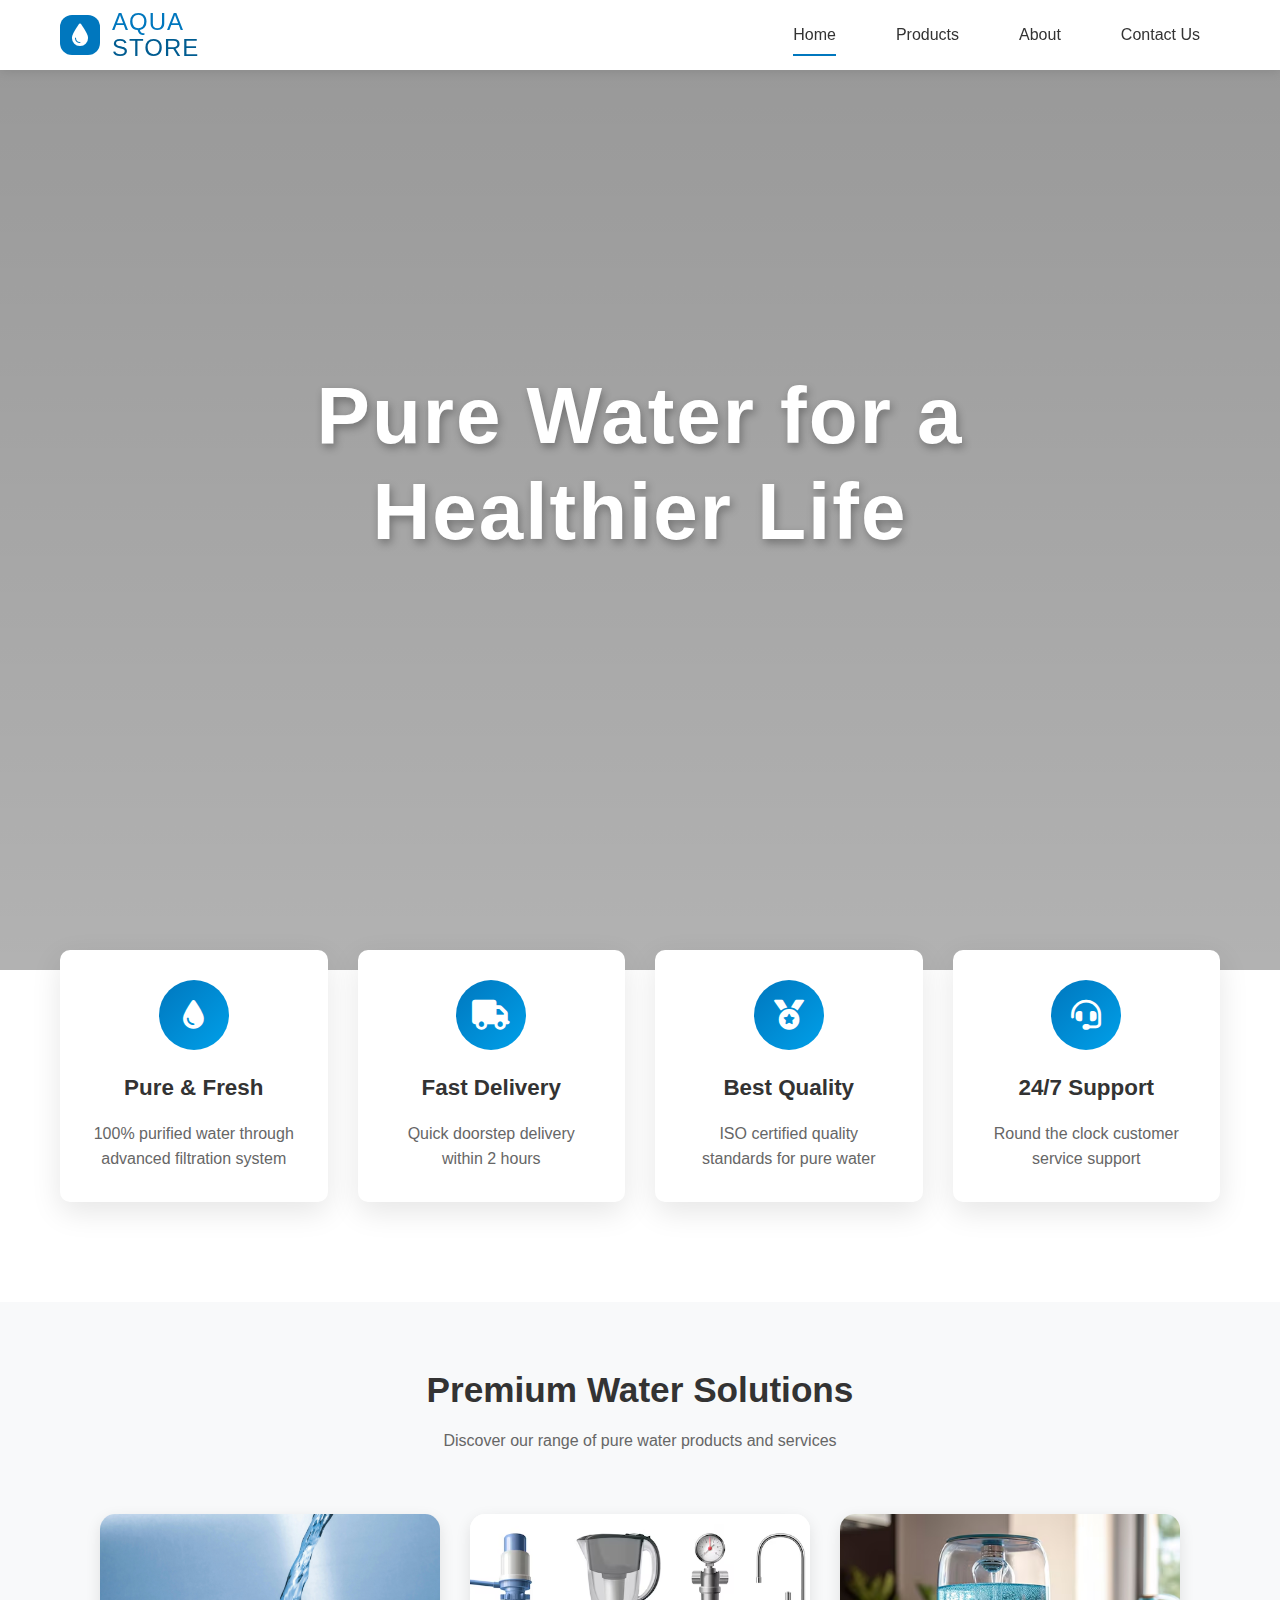
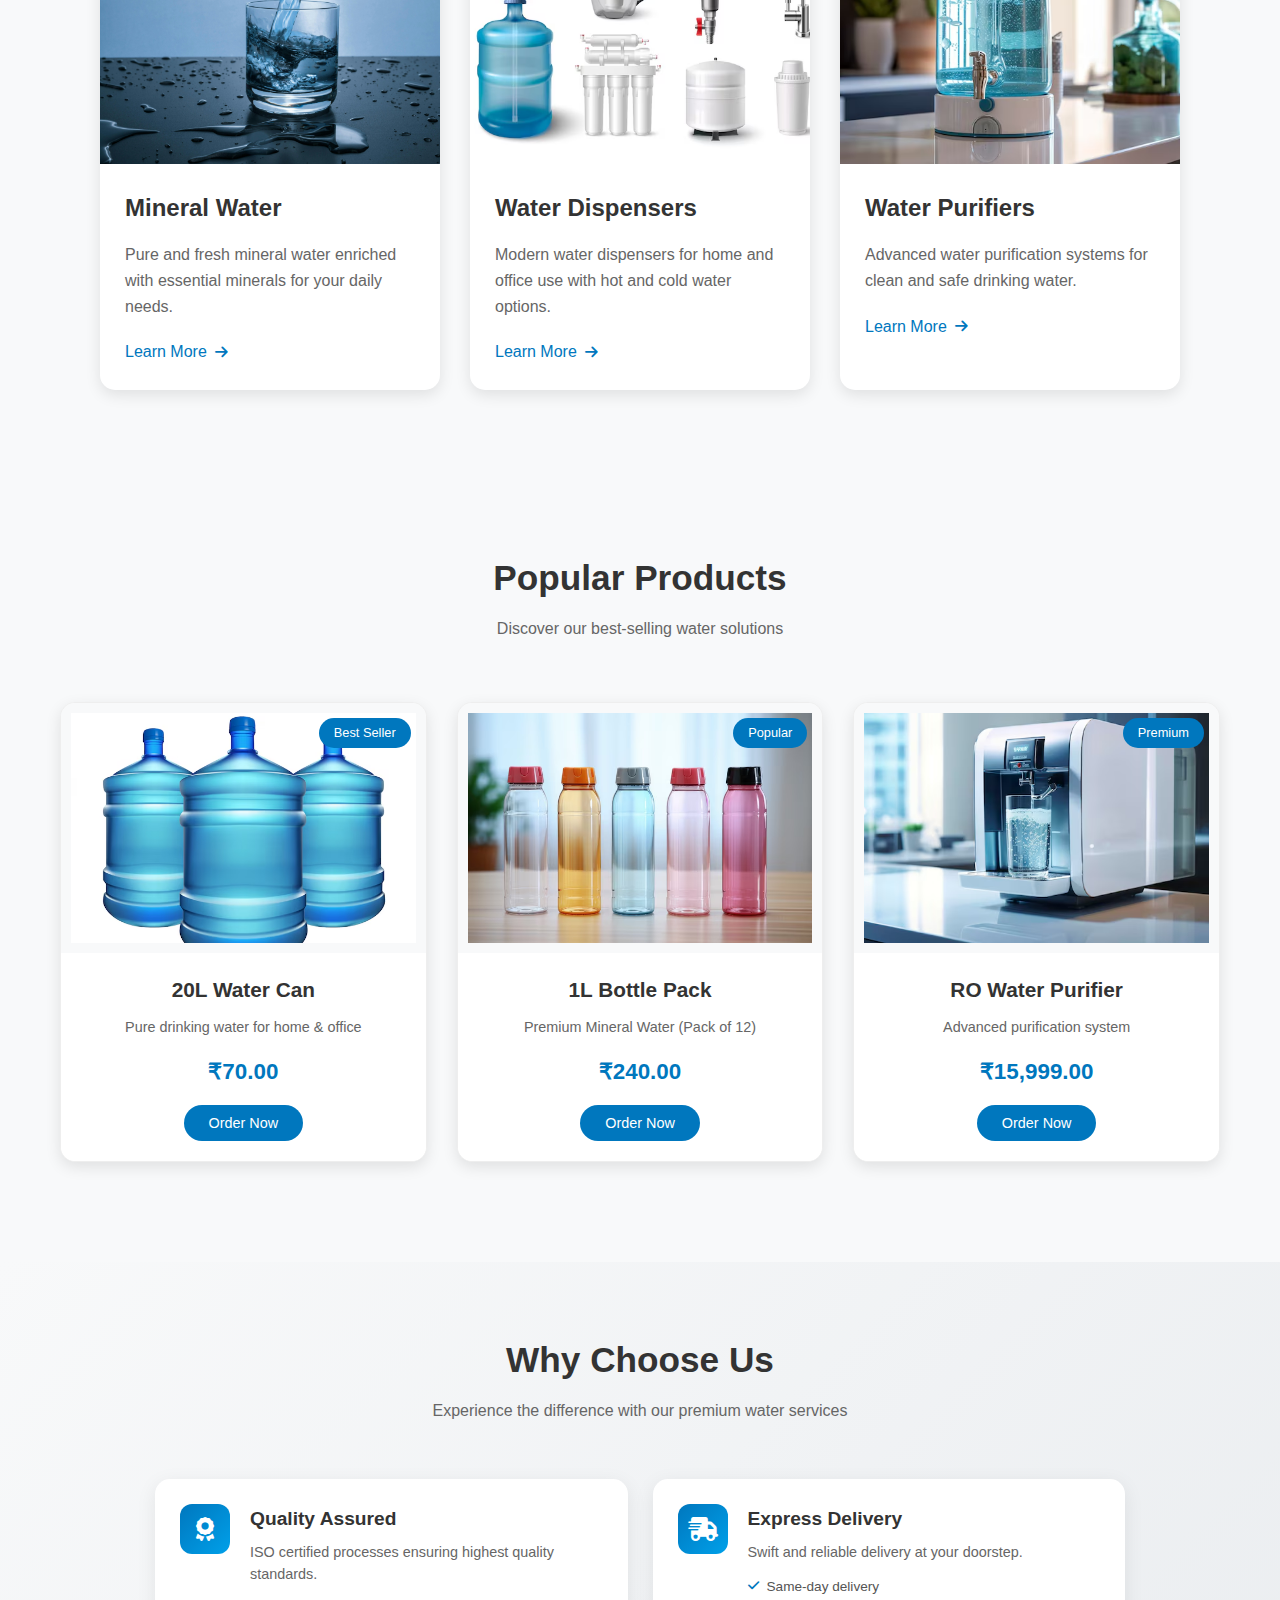
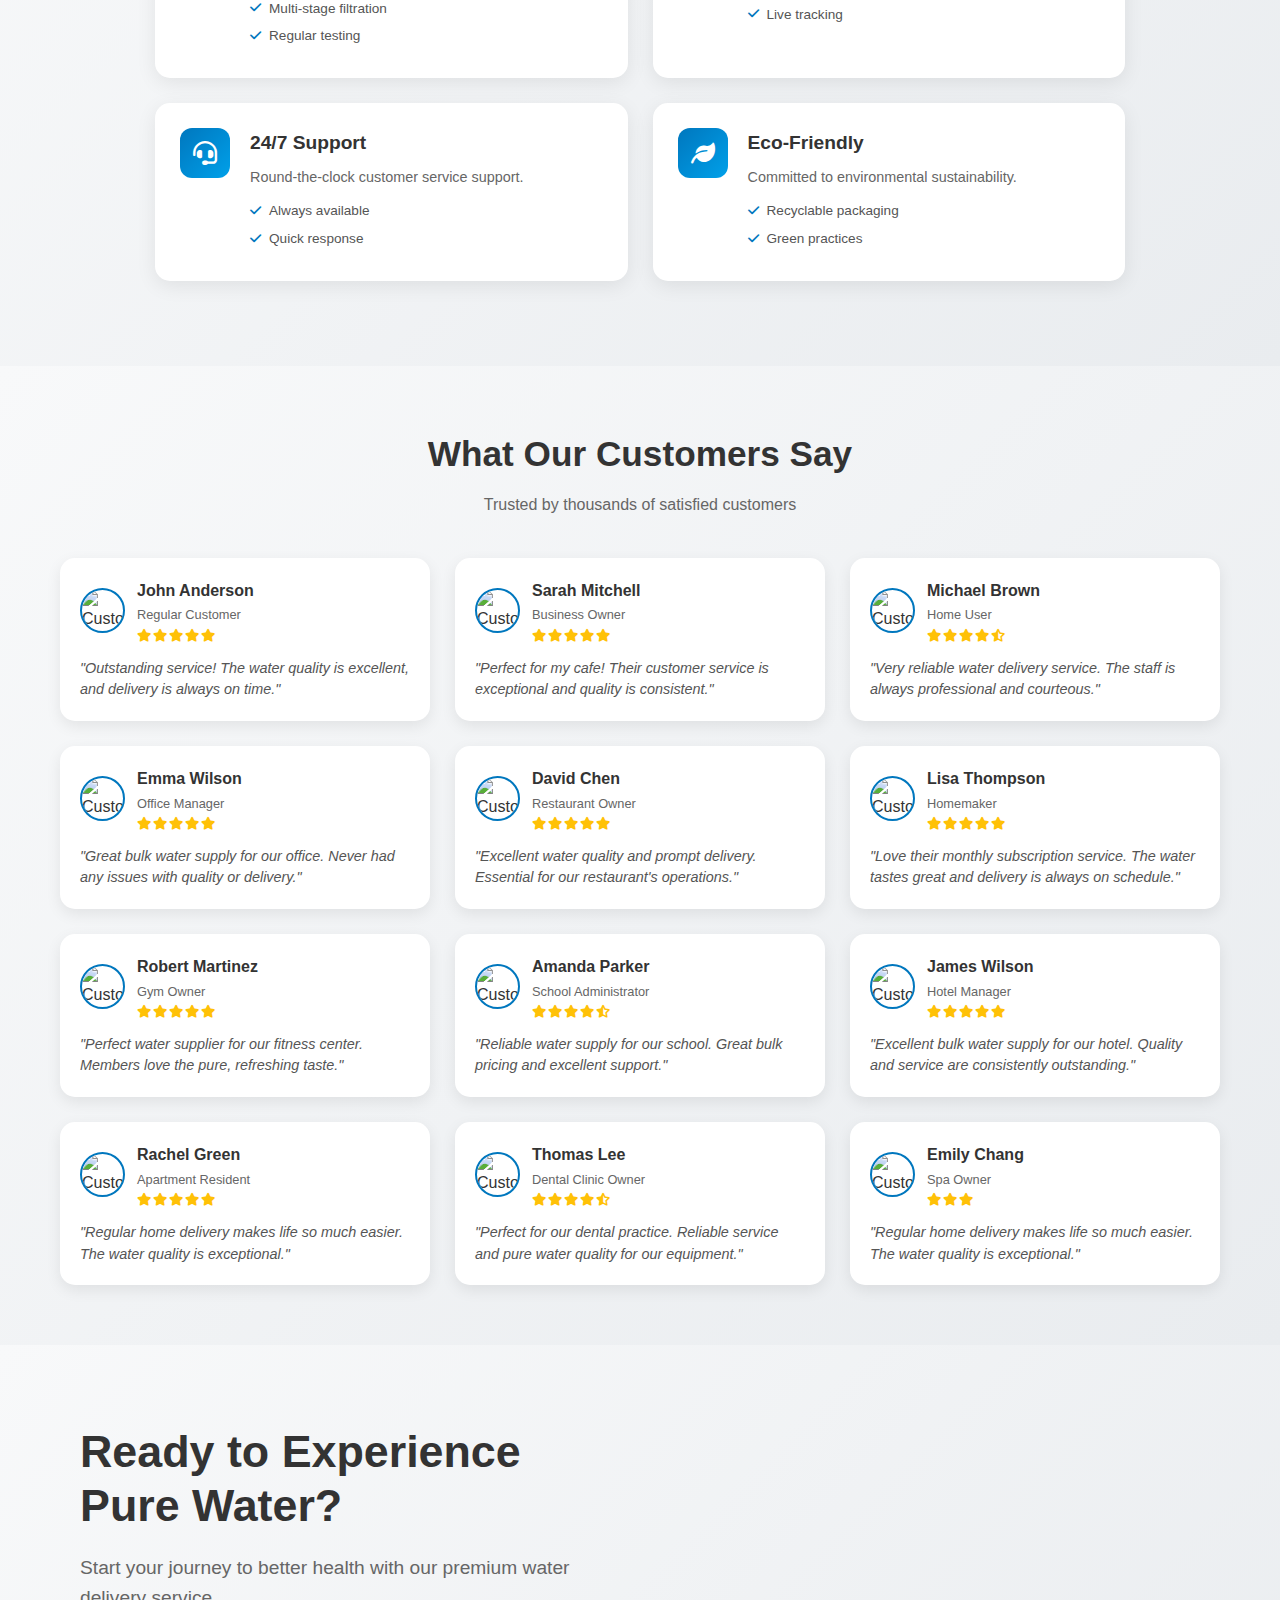
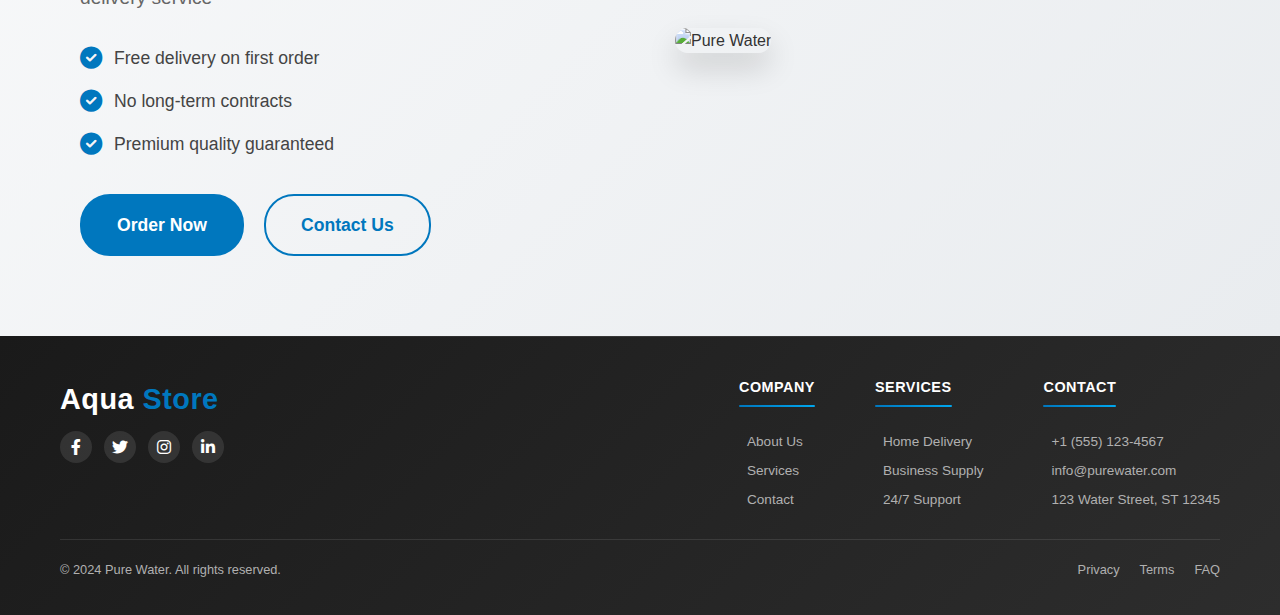
==== commit a97a0bc8: "..." ====
--- a/index.html
+++ b/index.html
@@ -18,8 +18,8 @@
                         <i class="fas fa-tint"></i>
                     </div>
                     <div class="logo-text">
-                        <span class="logo-primary">Aqua</span>
-                        <span class="logo-secondary">Store</span>
+                        <span class="logo-primary">AQUA</span>
+                        <span class="logo-secondary">STORE</span>
                     </div>
                 </a>
             </div>
@@ -42,7 +42,7 @@
         <div class="hero-overlay"></div>
         <div class="hero-content text-center">
             <h1 class="mb-4">Pure Water for a<br>Healthier Life</h1>
-            <p class="mb-0">Delivering premium quality drinking water to your doorstep heloooooo</p>
+            <p class="mb-0">Delivering premium quality drinking water to your doorstep</p>
         </div>
     </section>
 
--- a/styles.css
+++ b/styles.css
@@ -1167,6 +1167,16 @@
     padding: 15px;
     max-width: 1000px;
     margin: 0 auto;
+}
+
+/* Responsive Design for Why Choose Us Section */
+@media (max-width: 576px) {
+    .benefits-grid {
+        grid-template-columns: 1fr; /* Stack cards vertically on smaller screens */
+    }
+    .benefit-card {
+        text-align: center; /* Center align content within cards on smaller screens if needed */
+    }
 }
 
 .benefit-card {
